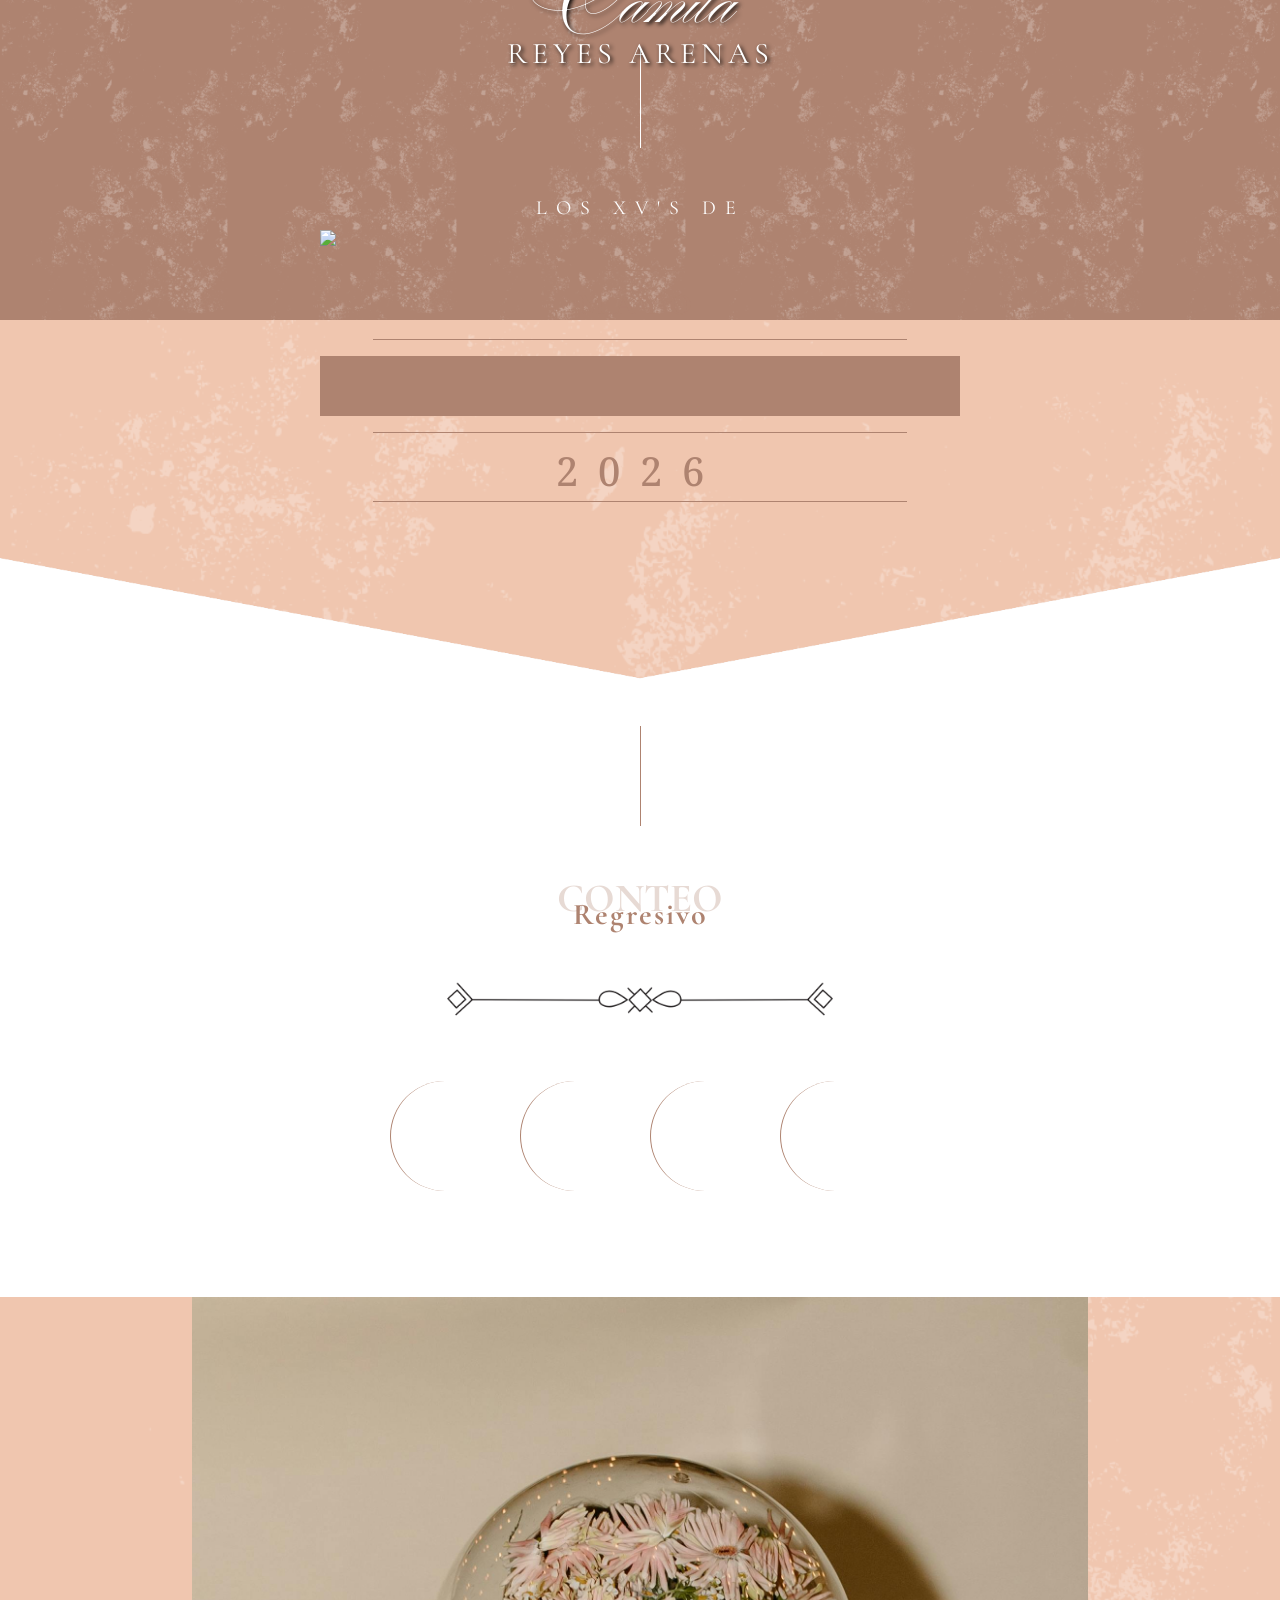
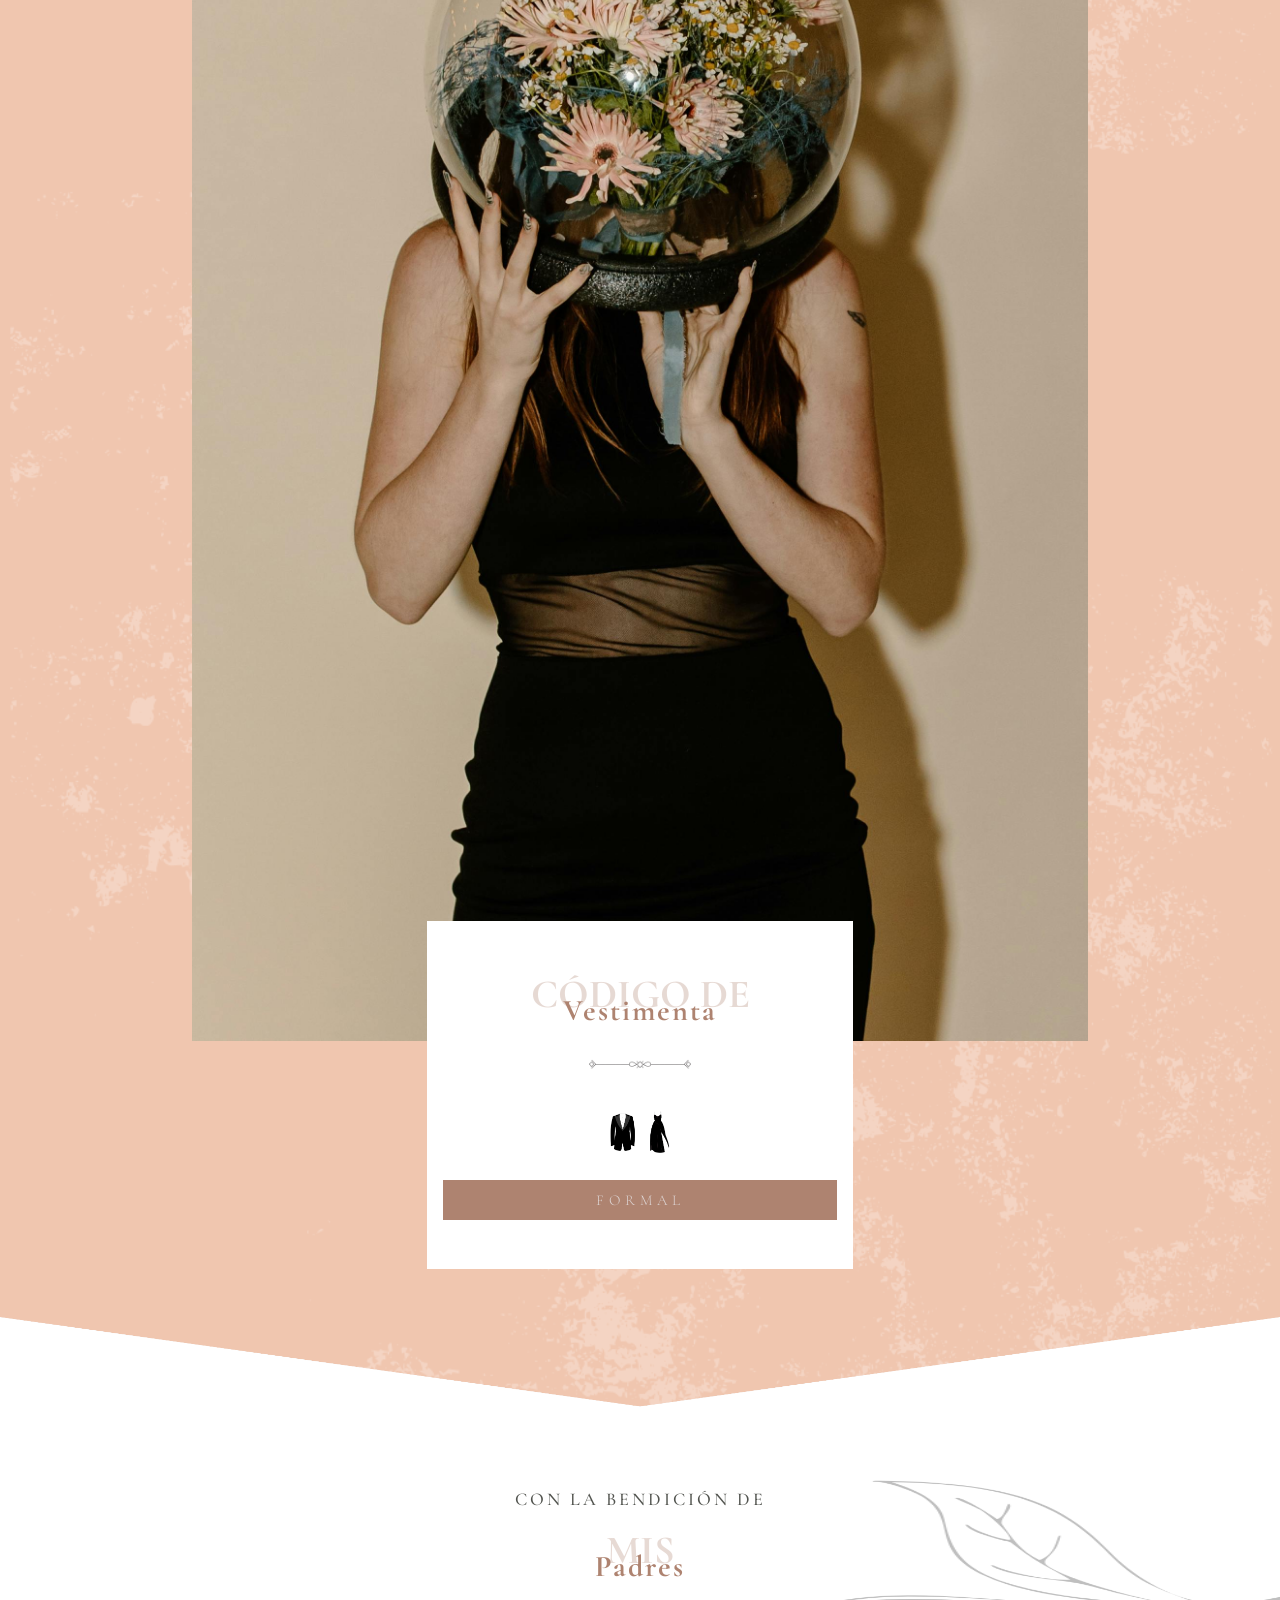
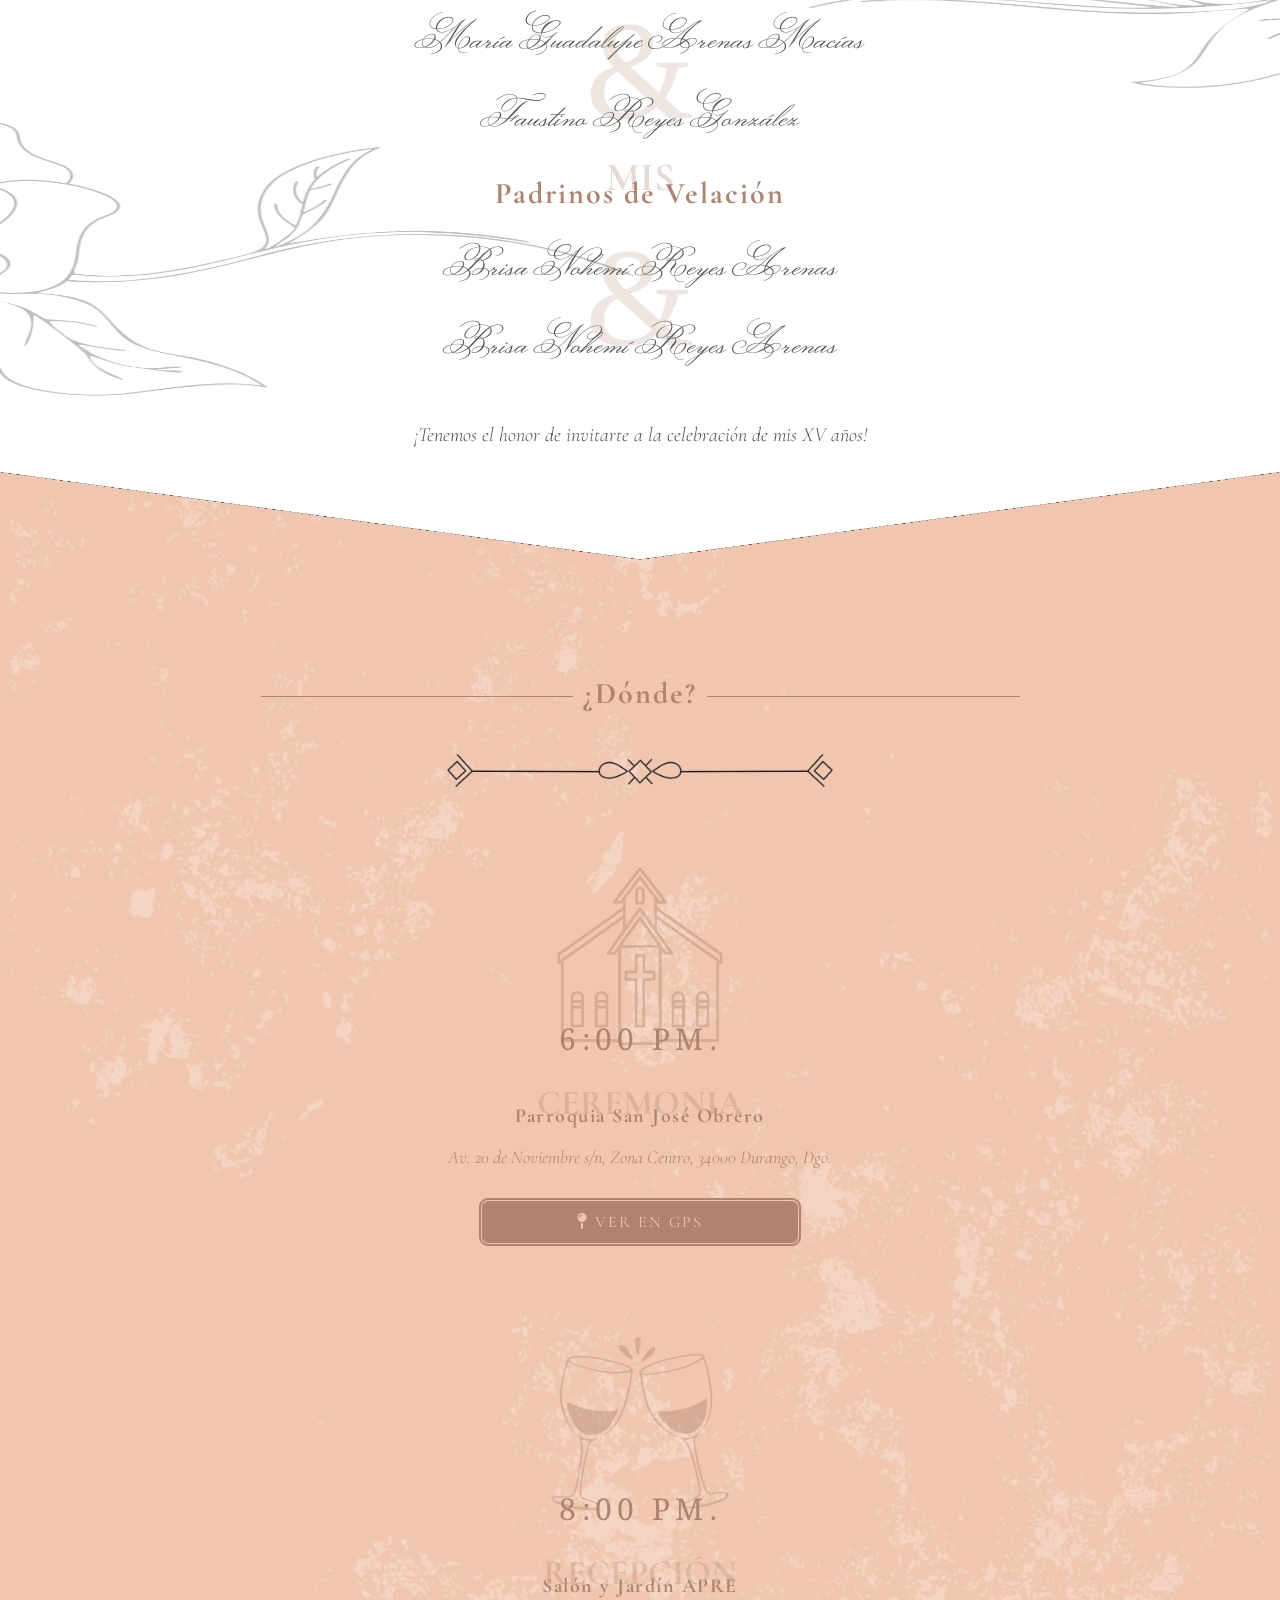
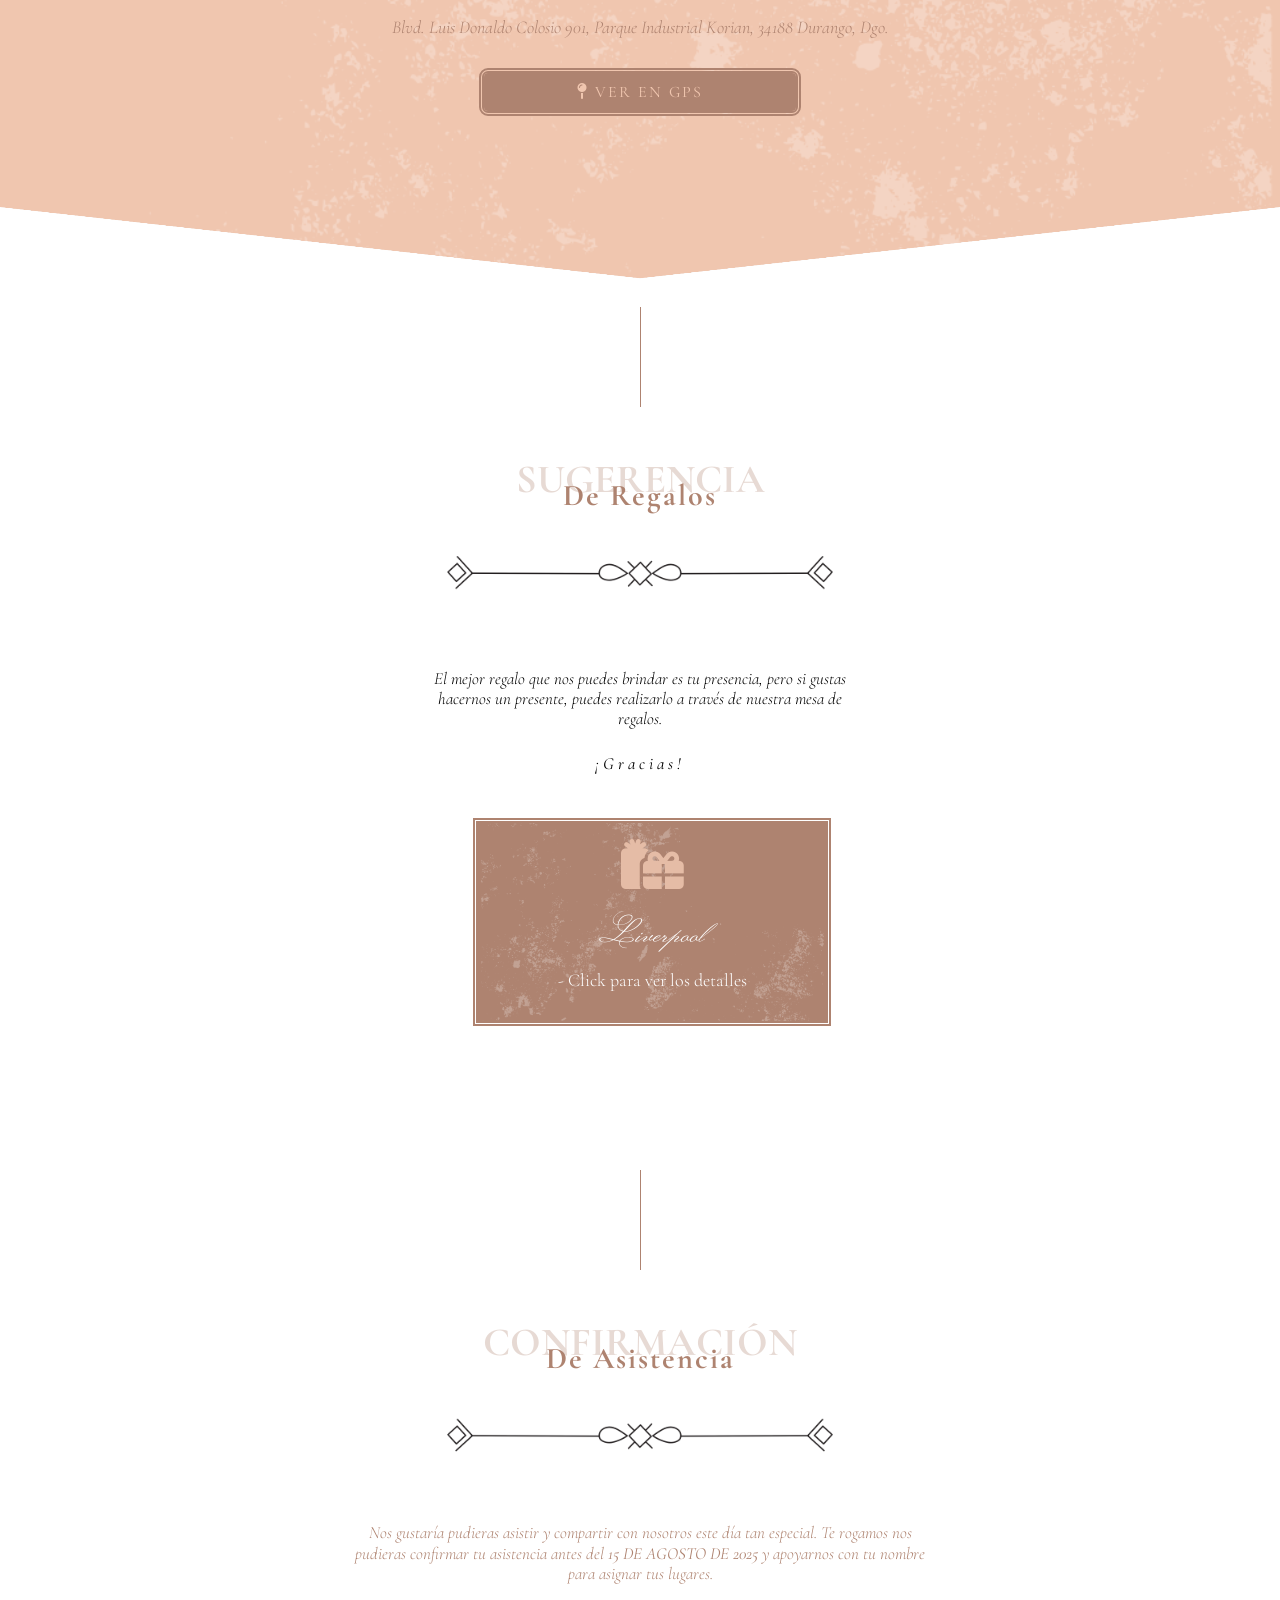
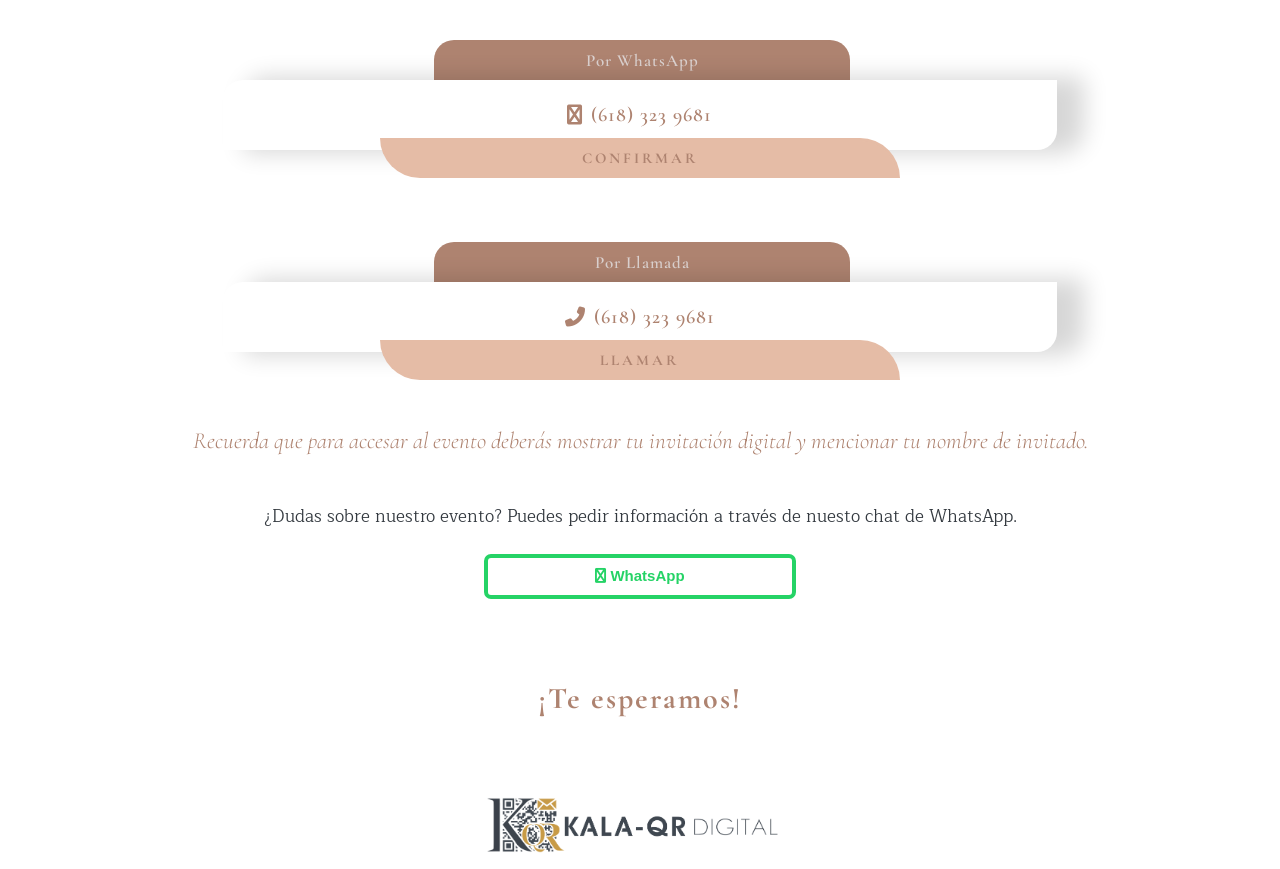
==== inicio.html @ 4d5e18c5 "Add files via upload" ====
<!DOCTYPE html>
<html lang="en">
<head>
	<meta charset="UTF-8">
    <meta http-equiv="X-UA-Compatible" content="IE=edge">
    <meta name="viewport" content="width=device-width, initial-scale=1.0">
     <noscript>
            <meta http-equiv="refresh" content="60">
        </noscript>
        <meta name="description" content="Te invitamos a ser parte de este momento tan especial."/>
        <meta property="og:locale" content="es_ES"/>
        <meta property="og:type" content="website"/>
        <meta property="og:title" content="Camila Reyes - ¡MIS XV AÑOS!"/>
        <meta property="og:description" content="Te invitamos a ser parte de este momento tan especial."/>
        <meta property="og:url" content="https://mis-xv.github.io/demoLyaHernandez/inicio.html"/>
        <meta property="article:modified_time" content="2023-02-19T17:24:46+00:00"/>
        <meta property="og:image" content="https://mis-xv.github.io/demoLyaHernandez/img/portadaMensaje.jpg"/>
        <meta property="og:image:width" content="1080"/>
        <meta property="og:image:height" content="1080"/>
        <meta property="og:image:type" content="image/jpeg"/>
        
         <script type="application/ld+json" class="yoast-schema-graph">
            {
      "@context": "https://schema.org",
      "@graph": [
          {
              "@type": "Organization",
              "@id": "https://mis-xv.github.io/demoLyaHernandez/inicio.html/#/schema/Organization/1",
              "name": "Camila Reyes - ¡MIS XV AÑOS!",
              "url": "https://mis-xv.github.io/demoLyaHernandez/inicio.html",
              "sameAs": [
              ],
              "logo": {
                  "@type": "ImageObject",
                  "@id": "https://mis-xv.github.io/demoLyaHernandez/img/portadaMensaje.jpg",
                  "url": "https://mis-xv.github.io/demoLyaHernandez/img/portadaMensaje.jpg",
                  "contentUrl": "https://mis-xv.github.io/demoLyaHernandez/img/portadaMensaje.jpg",
                  "width": 1080,
                  "height": 1080,
                  "caption": "Example Image"
              },
              "image": {
                  "@id": "https://mis-xv.github.io/demoLyaHernandez/img/portadaMensaje.jpg"
              }
          },
          {
              "@type": "WebSite",
              "@id": "https://mis-xv.github.io/demoLyaHernandez/inicio.html/#/schema/WebSite/1",
              "url": "https://mis-xv.github.io/demoLyaHernandez/inicio.html",
              "name": "Camila Reyes - ¡MIS XV AÑOS!",
              "publisher": {
                  "@id": "https://mis-xv.github.io/demoLyaHernandez/inicio.html/#/schema/Organization/1"
              },
              "potentialAction": {
                  "@type": "SearchAction",
                  "target": "https://mis-xv.github.io/demoLyaHernandez/inicio.html/?s={search_term_string}",
                  "query-input": "required name=search_term_string"
              }
          },
          {
              "@type": "WebPage",
              "@id": "https://mis-xv.github.io/demoLyaHernandez/inicio.html",
              "url": "https://mis-xv.github.io/demoLyaHernandez/inicio.html",
              "inLanguage": "es",
              "name": "Example Page",
              "isPartOf": {
                  "@id": "https://mis-xv.github.io/demoLyaHernandez/inicio.html/#/schema/WebSite/1"
              },
              "about": {
                  "@id": "https://mis-xv.github.io/demoLyaHernandez/inicio.html/#/schema/Organization/1"
              },
              "datePublished": "2015-09-14T08:13:22+00:00",
              "dateModified": "2019-03-28T12:46:37+00:00",
              "description": "Te invitamos a ser parte de este momento tan especial."
          }
      ]
  }
        </script>

<link href="https://unpkg.com/aos@2.3.1/dist/aos.css" rel="stylesheet">
         <link rel="alternate" type="application/rss+xml" title=" &raquo; Feed" href="https://mis-xv.github.io/brianabuenomartinez/inicio.html/feed/"/>
        <link rel="alternate" type="application/rss+xml" title=" &raquo; Feed de los comentarios" href="https://mis-xv.github.io/brianabuenomartinez/inicio.html/comments/feed/"/>
<link rel="stylesheet" href="https://cdnjs.cloudflare.com/ajax/libs/font-awesome/6.4.0/css/all.min.css" integrity="sha512-iecdLmaskl7CVkqkXNQ/ZH/XLlvWZOJyj7Yy7tcenmpD1ypASozpmT/E0iPtmFIB46ZmdtAc9eNBvH0H/ZpiBw==" crossorigin="anonymous" referrerpolicy="no-referrer" />
    <link
        rel="stylesheet"
        href="https://cdn.jsdelivr.net/npm/swiper@9/swiper-bundle.min.css"
        />
    <script src="https://ajax.googleapis.com/ajax/libs/jquery/1.11.3/jquery.min.js"></script>
    <link rel="stylesheet" href="https://stackpath.bootstrapcdn.com/bootstrap/4.2.1/css/bootstrap.min.css" integrity="sha384-GJzZqFGwb1QTTN6wy59ffF1BuGJpLSa9DkKMp0DgiMDm4iYMj70gZWKYbI706tWS" crossorigin="anonymous">
    <link rel="stylesheet" href="css/demo001.css">
    <script src="js/scrollreveal.js"></script>
    <script src="https://kit.fontawesome.com/9b95a5c077.js" crossorigin="anonymous"></script>
    <link href="https://fonts.googleapis.com/css2?family=Atma:wght@300&family=Cormorant:wght@300&family=Galada&family=Katibeh&family=Meera+Inimai&family=Pinyon+Script&family=Rouge+Script&family=Waterfall&display=swap" rel="stylesheet">
    
<link href="https://fonts.googleapis.com/css2?family=Adamina&family=Anek+Kannada:wght@500&family=Cormorant+Garamond:wght@300;500&family=Crete+Round&family=Dancing+Script:wght@700&family=La+Belle+Aurore&family=Maitree:wght@500&family=Nunito+Sans&family=Sorts+Mill+Goudy&display=swap" rel="stylesheet">

<link href="https://fonts.googleapis.com/css2?family=Alata&family=Archivo&family=Fredoka+One&family=Headland+One&family=Paytone+One&family=Questrial&family=Qwitcher+Grypen:wght@700&family=Righteous&display=swap" rel="stylesheet">
<link href="https://fonts.googleapis.com/css2?family=Abril+Fatface&family=Arizonia&family=Cinzel+Decorative&family=Cormorant+Garamond:wght@500&family=Dancing+Script&family=EB+Garamond&family=Noto+Sans+Tagbanwa&family=Noto+Serif+Khojki:wght@700&family=Open+Sans:wght@300&family=Pacifico&display=swap" rel="stylesheet">
<link href="https://fonts.googleapis.com/css2?family=Anuphan&family=Mr+De+Haviland&family=Playfair+Display:ital@1&family=Prata&display=swap" rel="stylesheet">
<link href="https://fonts.googleapis.com/css2?family=Monsieur+La+Doulaise&family=Philosopher:ital,wght@0,400;0,700;1,400;1,700&display=swap" rel="stylesheet">
<link href="https://fonts.googleapis.com/css2?family=Monsieur+La+Doulaise&family=Mrs+Saint+Delafield&family=Philosopher:ital,wght@0,400;0,700;1,400;1,700&display=swap" rel="stylesheet">
<link href="https://fonts.googleapis.com/css2?family=Cormorant+Garamond:ital,wght@0,300;0,400;0,500;0,600;0,700;1,300;1,400;1,500;1,600;1,700&display=swap" rel="stylesheet">
<link href="https://fonts.googleapis.com/css2?family=Bodoni+Moda+SC:ital,opsz,wght@0,6..96,400..900;1,6..96,400..900&family=Noto+Serif+Display:ital,wght@0,100..900;1,100..900&family=Noto+Serif+JP:wght@200..900&family=Playfair+Display:ital,wght@0,400..900;1,400..900&display=swap" rel="stylesheet">
<link href="https://fonts.googleapis.com/css2?family=Allura&family=Ballet:opsz@16..72&family=Bodoni+Moda+SC:ital,opsz,wght@0,6..96,400..900;1,6..96,400..900&family=Libre+Baskerville:ital,wght@0,400;0,700;1,400&family=Monsieur+La+Doulaise&family=Noto+Serif+Display:ital,wght@0,100..900;1,100..900&family=Noto+Serif+JP:wght@200..900&family=Parisienne&family=Playfair+Display:ital,wght@0,400..900;1,400..900&family=Rubik+Mono+One&family=Russo+One&family=Sigmar&display=swap" rel="stylesheet">
<link href="https://fonts.googleapis.com/css2?family=Allura&family=Anton&family=Ballet:opsz@16..72&family=Bodoni+Moda+SC:ital,opsz,wght@0,6..96,400..900;1,6..96,400..900&family=Esteban&family=Kapakana:wght@300..400&family=Libre+Baskerville:ital,wght@0,400;0,700;1,400&family=Monsieur+La+Doulaise&family=Montserrat+Alternates:ital,wght@0,100;0,200;0,300;0,400;0,500;0,600;0,700;0,800;0,900;1,100;1,200;1,300;1,400;1,500;1,600;1,700;1,800;1,900&family=Montserrat:ital,wght@0,100..900;1,100..900&family=Nothing+You+Could+Do&family=Noto+Serif+Display:ital,wght@0,100..900;1,100..900&family=Noto+Serif+JP:wght@200..900&family=Parisienne&family=Playfair+Display:ital,wght@0,400..900;1,400..900&family=Playfair:ital,opsz,wght@0,5..1200,300..900;1,5..1200,300..900&family=Rubik+Mono+One&family=Russo+One&family=Rye&family=Sigmar&family=WindSong:wght@400;500&display=swap" rel="stylesheet">




   
  <script>

$(function() {
    var timelineBlocks = $('.timeline-item'),
        offset = .8;

    //hide timeline blocks which are outside the viewport
    hideBlocks(timelineBlocks, offset);

    //on scolling, show/animate timeline blocks when entering the viewport
    $(window).on('scroll', function(){
        (!window.requestAnimationFrame) 
            ? setTimeout(function(){ showBlocks(timelineBlocks, offset); }, 100)
            : window.requestAnimationFrame(function(){ showBlocks(timelineBlocks, offset); });
    });

    function hideBlocks(blocks, offset) {
        blocks.each(function(){
            ($(this).offset().top > $(window).scrollTop() + $(window).height() * offset) && $(this).find('.timeline-icon, .timeline-content').addClass('is-hidden');
        });
    }

    function showBlocks(blocks, offset) {
        blocks.each(function(){
            ($(this).offset().top <= $(window).scrollTop() + $(window).height() * offset && $(this).find('.timeline-icon').hasClass('is-hidden')) && $(this).find('.timeline-icon, .timeline-content').removeClass('is-hidden').addClass('animate-it');

        });
    }
});
   </script> 
<script>
    (function ($) {
  $(function () {


    $(window).on('scroll', function () {
      fnOnScroll();
    });

    $(window).on('resize', function () {
      fnOnResize();
    });


    var agTimeline = $('.js-timeline'),
      agTimelineLine = $('.js-timeline_line'),
      agTimelineLineProgress = $('.js-timeline_line-progress'),
      agTimelinePoint = $('.js-timeline-card_point-box'),
      agTimelineItem = $('.js-timeline_item'),
      agOuterHeight = $(window).outerHeight(),
      agHeight = $(window).height(),
      f = -1,
      agFlag = false;

    function fnOnScroll() {
      agPosY = $(window).scrollTop();

      fnUpdateFrame();
    }

    function fnOnResize() {
      agPosY = $(window).scrollTop();
      agHeight = $(window).height();

      fnUpdateFrame();
    }

    function fnUpdateWindow() {
      agFlag = false;

      agTimelineLine.css({
        top: agTimelineItem.first().find(agTimelinePoint).offset().top - agTimelineItem.first().offset().top,
        bottom: agTimeline.offset().top + agTimeline.outerHeight() - agTimelineItem.last().find(agTimelinePoint).offset().top
      });

      f !== agPosY && (f = agPosY, agHeight, fnUpdateProgress());
    }

    function fnUpdateProgress() {
      var agTop = agTimelineItem.last().find(agTimelinePoint).offset().top;

      i = agTop + agPosY - $(window).scrollTop();
      a = agTimelineLineProgress.offset().top + agPosY - $(window).scrollTop();
      n = agPosY - a + agOuterHeight / 2;
      i <= agPosY + agOuterHeight / 2 && (n = i - a);
      agTimelineLineProgress.css({height: n + "px"});

      agTimelineItem.each(function () {
        var agTop = $(this).find(agTimelinePoint).offset().top;

        (agTop + agPosY - $(window).scrollTop()) < agPosY + .5 * agOuterHeight ? $(this).addClass('js-ag-active') : $(this).removeClass('js-ag-active');
      })
    }

    function fnUpdateFrame() {
      agFlag || requestAnimationFrame(fnUpdateWindow);
      agFlag = true;
    }


  });
})(jQuery);

</script>
<script>
     document.addEventListener("DOMContentLoaded", (event) => {
  const controlBtn = document.getElementById("play-pause");
  let track = document.getElementById("track"),
    duration = track.duration, // Duration of audio clip (NaN here as the track is not loaded)
    playhead = document.getElementById("playhead"), // playhead
    timeline = document.getElementById("timeline2"), // timeline
    timelineWidth = timeline.offsetWidth - playhead.offsetWidth,
    source = controlBtn.getAttribute("data-audio"),
    leftTimer = document.getElementById("is-left"),
    rightTimer = document.getElementById("is-right");

  if (!track) return;

  // Update the track duration when the track is loaded.
  track.addEventListener(
    "canplaythrough",
    function () {
      duration = track.duration;
    },
    false
  );

  function playPause() {
    null === track.getAttribute("src") ? track.setAttribute("src", source) : "";

    if (track.paused) {
      track.play();
      controlBtn.className = "pause";
    } else {
      track.pause();
      controlBtn.className = "play";
    }
  }

  controlBtn.addEventListener("click", playPause);

  track.addEventListener("ended", function () {
    controlBtn.className = "play";
    track.currentTime = 0; // reset the playhead
  });

  // timeupdate event listener
  track.addEventListener("timeupdate", timeUpdate, false);

  // makes timeline clickable
  timeline.addEventListener(
    "click",
    function (event) {
      moveplayhead(event);
      track.currentTime = duration * clickPercent(event);
    },
    false
  );

  // Moves playhead as user clicks
  function moveplayhead(event) {
    let newMargLeft = event.clientX - getPosition(timeline);

    if (newMargLeft >= 0 && newMargLeft <= timelineWidth) {
      playhead.style.marginLeft = newMargLeft + "px";
    }
    if (newMargLeft < 0) {
      playhead.style.marginLeft = "0px";
    }
    if (newMargLeft > timelineWidth) {
      playhead.style.marginLeft = timelineWidth + "px";
    }
  }

  function getPosition(el) {
    return el.getBoundingClientRect().left;
  }

  // returns decimal number of the total timelineWidth
  function clickPercent(event) {
    return (event.clientX - getPosition(timeline)) / timelineWidth;
  }

  // Time update
  function timeUpdate() {
    let playPercent = timelineWidth * (track.currentTime / duration);
    playhead.style.marginLeft = playPercent + "px";
    scrub.style.width = playPercent + "px";

    // Current time
    document.getElementById("duration-time").innerHTML = formatSecondsAsTime(
      duration
    );
    document.getElementById("current-time").innerHTML = formatSecondsAsTime(
      Math.floor(track.currentTime)
    );
  }

  // Synchronizes playhead position with current point in audio
  function formatSecondsAsTime(secs, format) {
    let hr = Math.floor(secs / 3600);
    let min = Math.floor((secs - hr * 3600) / 60);
    let sec = Math.floor(secs - hr * 3600 - min * 60);

    if (min < 10) {
      min = "0" + min;
    }
    if (sec < 10) {
      sec = "0" + sec;
    }

    return min + ":" + sec;
  }

  /**
   * Progress Locator
   */

  function hmsToSecondsOnly(str) {
    var p = str.split(":"),
      s = 0,
      m = 1;

    while (p.length > 0) {
      s += m * parseInt(p.pop(), 10);
      m *= 60;
    }

    return s;
  }

  function moveToDuration() {
    let searchLink = document.querySelectorAll(".search-duration");
    let audio = document.querySelector("#track");

    if (searchLink.length > 0) {
      searchLink.forEach((link) => {
        link.addEventListener("click", (e) => {
          e.preventDefault();
          if (audio) {
            let currentTime = audio.currentTime;
            if (currentTime == 0) {
              playPause();
            }

            let seekTime = hmsToSecondsOnly(link.textContent);
            audio.currentTime = seekTime;
          }
        });
      });
    }
  }
  moveToDuration();
});
     $(document).ready(function(){ 
    $(window).scroll(function(){ 
        if ($(this).scrollTop() > 100) { 
            $('#scroll').fadeIn(); 
        } else { 
            $('#scroll').fadeOut(); 
        } 
    }); 
    $('#scroll').click(function(){ 
        $("html, body").animate({ scrollTop: 0 }, 600); 
        return false; 
    }); 
});


</script>
   
 <script type='text/javascript'>
$(document).ready(function(){ 
    $(window).scroll(function(){ 
        if ($(this).scrollTop() > 100) { 
            $('#scroll').fadeIn(); 
        } else { 
            $('#scroll').fadeOut(); 
        } 
    }); 
    $('#scroll').click(function(){ 
        $("html, body").animate({ scrollTop: 0 }, 600); 
        return false; 
    }); 

    $('a[href^="#"]').click(function() {
    var destino = $(this.hash);
    if (destino.length == 0) {
      destino = $('a[name="' + this.hash.substr(1) + '"]');
    }
    if (destino.length == 0) {
      destino = $('html');
    }
    $('html, body').animate({ scrollTop: destino.offset().top }, 500);
    return false;
  });

 $('.navbar-nav>li>a').on('click', function(){
    $('.navbar-collapse').collapse('hide');
});
   
});


</script>

	<title>Camila Reyes - ¡MIS XV AÑOS!</title>
	 <link rel="shortcut icon" href="img/CODIGO LOGOTIPO.png"/>
</head>
<!--<body>
    <div class="row justify-content-center">
    <h1 class='desactivado col-11 text-center' ><li class='mr-1 far fa-times-circle'></li>DESACTIVADO TEMPORALMENTE<li class='ml-1 far fa-tired'></li>
        </h1> 
</div>-->
<body translate="no" style="background-size: contain; background-repeat: repeat; background-image: url(img/fondo9.png);  position: relative;" >
<!--<div class="loader_bg">
    <div class="loader"><img class="col-12 col-lg-9" src="img/xv.png"></div>
     <div class="progress">
        <div class="loading-bar indeterminate" ng-style="{'background-color': view.code.color1 || view.color1}"></div>
    </div>
</div>-->


 <div class="row justify-content-center" style="margin:0 auto; background-size: contain; background-repeat: repeat; background-image: url(img/fondo10.png);  position: relative;">
                        <div class="vl mt-5"></div>
                        <h4 class='nuestraBoda col-12 col-lg-12 mt-5 text-center text-white' id="barraFria"><b>LOS XV'S DE </b></h4>
        
    </div>   
<img class="nombres2" id="" style="margin-top: -90px;" src="img/portada19.png" >

<div class="portada"  >
    
    <div class="container"  >
                    <div class="row justify-content-center" style="margin: 0 auto" >
                         <h5 class='nombres col-12 col-lg-5 text-center' style="margin-top: -290px; letter-spacing: 0px;  text-shadow: 2px 2px 4px #000000;">Camila</h5>
                         <h4 class='nuestraBoda col-12 col-lg-12 mb-0 text-center' id="barraFria" style="color:#fff; font-size: 30px; letter-spacing: 5px; margin-top: -210px;  text-shadow: 2px 2px 4px #000000;"><b>REYES ARENAS</b></h4>
                     </div>
                         </div> 
                </div>     <!-- <h5 class='nombres col-lg-12 text-center' >Lya Hernández</h5> -->
                         
                     
              

                     <div class="row justify-content-center" style="margin:0 auto;">
                        <h5 class='mes col-10 col-md-5  mt-4 text-center' >MAYO</h5> 
                    </div>
                    <div class="row justify-content-center" style="margin:0 auto;">
                            <h5 class='dia col-11 col-md-6 mt-2 text-center' data-target="29" ></h5>
                    </div> 
                    <div class="row justify-content-center" style="margin:0 auto;">
                        <h5 class='año col-10 col-md-5 mt-2 mb-2 text-center' >2026</h5>

           
</div>
        
<!--<div class="row justify-content-center mt-5 sticky-top" style="margin:0 auto;">
            <div class="playpause mb-0 mt-0 " onclick="PlayAudio()"  >
                

            </div>  
            
        </div>  -->   
        
        

       
        
<section class="cuando col-12 mb-0 mt-5" style="background-size: 100% 100%; background-repeat: no-repeat; background-image: url(img/fondo6.png);  position: relative;" > 
  
<!--<h3 class='estasinvitado col-12 col-lg-12 mt-0 mb-2 text-center'>¡Estás Invitado!</h3> -->
<br>
        
        
         <br><br><br><br>
         <div class="row justify-content-center" style="margin: 0 auto;">
                         <div class="vl2 mt-5"></div>
         <h5 class='dondeyCuando2  col-lg-12 mt-5 text-center ' >CONTEO</h5> 
         <h5 class='dondeyCuando  col-lg-12 text-center mt-0' >Regresivo</h5>
     </div>
        
         
    
      
        <div class="text-center "> 
        <img class="text-center col-4 col-md-4 mt-3 mb-4 ornamenta" src="img/ornamenta.png" > 
    </div>

    
        <div class="row justify-content-center" style="margin: 0 auto;"> 
        <div class="col-12 text-center mb-5" id="cuenta"></div> 
        
    </div>
        <br><br>
        
</section>

<img class="nombres3" id="" style="margin-top: -0px;" src="img/dress.jpg" >

 <div class="container col-9 col-md-4 evitarDress mb-5"   data-aos="fade-up"
     data-aos-duration="2000" data-aos-delay="300">  
        <div class="row justify-content-center" style="margin: 0 auto;"> 
           
            <h5 class='dondeyCuando2  col-lg-12 mt-5 text-center ' >CÓDIGO DE</h5> 
            <h5 class='dondeyCuando  col-lg-12 text-center mt-0' >Vestimenta</h5>
<div class="text-center "> 
        <img class="text-center col-5 col-md-4 mt-3 mb-4 ornamenta" src="img/ornamenta.png" > 
    </div>
             <img class="codigo col-8 col-lg-3 mt-2" style="" src="img/vestimenta2.png" > 
       <h5 class='formal col-9 col-lg-12 mt-4 mb-5 text-center' >FORMAL</h5>
          
    </div></div>

<!--<section class="cuando col-12 mb-0 mt-5" style="background-size: 100% 100%; background-repeat: no-repeat; background-image: url(img/fondo6.png);  position: relative;" > 
    <div class="row justify-content-center mt-5" style="margin: 0 auto;">
                         <div class="vl2" style="margin-top: 100px;"></div>
         <h5 class='dondeyCuando2  col-lg-12 mt-5 text-center ' >GALERÍA </h5> 
         <h5 class='dondeyCuando  col-lg-12 text-center mt-0' >De Fotos</h5>
     </div>
      
        <div class="text-center "> 
        <img class="text-center col-4 col-md-4 mt-3 mb-2 ornamenta" src="img/ornamenta.png" > 
    </div>

    
<br>
</section>
<section class="cuando mb-0 mt-0" style="background-color:white" > 
<div class="swiper mySwiper">
    <br>
        <div class="swiper-wrapper">
            <div class="swiper-slide">
                <div class="icons">
                    <i class="fa fa-angle-left"></i>
                    <img src="img/1.jpg" onclick="openModal();currentSlide(1)" class="hover-shadow"> 
                    <i class="  fa fa-angle-right"></i>
                </div>
            </div>

            <div class="swiper-slide">
                <div class="icons">
                    <i class="fa fa-angle-left"></i>
                    <img src="img/2.jpg" onclick="openModal();currentSlide(2)" class="hover-shadow"> 
                    <i class="fa fa-angle-right"></i>
                </div>
            </div>

            <div class="swiper-slide">
                <div class="icons">
                    <i class="fa fa-angle-left"></i>
                    <img src="img/3.jpg" onclick="openModal();currentSlide(3)" class="hover-shadow"> 
                    <i class="  fa fa-angle-right"></i>
                </div>
            </div>

            <div class="swiper-slide">
                <div class="icons">
                    <i class="fa fa-angle-left"></i>
                    <img src="img/4.jpg" onclick="openModal();currentSlide(4)" class="hover-shadow"> 
                    <i class="fa fa-angle-right"></i>
                </div>
            </div>

            <div class="swiper-slide">
                <div class="icons">
                    <i class="fa fa-angle-left"></i>
                    <img src="img/5.jpg" onclick="openModal();currentSlide(5)" class="hover-shadow"> 
                    <i class="fa fa-angle-right"></i>
                </div>
            </div>

            <div class="swiper-slide">
                <div class="icons">
                    <i class="fa fa-angle-left"></i>
                    <img src="img/6.jpg" onclick="openModal();currentSlide(6)" class="hover-shadow"> 
                    <i class="  fa fa-angle-right"></i>
                </div>
            </div>

        </div>
        <br>
    </div>
    <!-- The Modal/Lightbox -->
  <!--<div id="myModal" class="modal">
  <span class="close cursor" onclick="closeModal()">&times;</span>
  <div class="modal-content">

    <div class="mySlides">
      <div class="numbertext">1 / 6</div>
      <img src="img/1.jpg" style="width:100%">
    </div>

    <div class="mySlides">
      <div class="numbertext">2 / 6</div>
      <img src="img/2.jpg" style="width:100%">
    </div>

    <div class="mySlides">
      <div class="numbertext">3 / 6</div>
      <img src="img/3.jpg" style="width:100%">
    </div>
    <div class="mySlides">
      <div class="numbertext">4 / 6</div>
      <img src="img/4.jpg" style="width:100%">
    </div>
    <div class="mySlides">
      <div class="numbertext">5 / 6</div>
      <img src="img/5.jpg" style="width:100%">
    </div>

    <div class="mySlides">
      <div class="numbertext">6 / 6</div>
      <img src="img/6.jpg" style="width:100%">
    </div>
    


    <!-- Next/previous controls -->
      <!--<a class="prev" style="color:white; opacity:.8;" onclick="plusSlides(-1)">&#10094;</a>
    <a class="next" style="color:white; opacity:.8;" onclick="plusSlides(1)">&#10095;</a>

    <!-- Caption text -->
      <!--<div class="caption-container">
      <p id="caption"></p>
    </div>

    </div>
  </div>
     <div class="container">  
        <div class="row justify-content-center" style="margin: 0 auto"> 
            <h6 class='tespero col-12 col-lg-12 mt-2 mb-5 text-center' style="font-size: 22px; line-height:1.5" >*Desliza a la izquierda o derecha para ver toda la galería*</h6> 

        </div>
    </div>
</section>-->

<section class="cuando col-12 mb-0 mt-5" style="background-size: 100% 100%; background-repeat: no-repeat; background-image: url(img/fondo6.png);  position: relative; height: 550px;" > 
</section>
<section class="cuando col-12 mb-0 " style="background-size: 100% 100%; background-repeat: no-repeat; background-image: url(img/fondo11.png);  position: relative; margin-top: -450px;" > 
<br>

    <div class="container">
        <div class="row justify-content-center" style="margin: 0 auto;"> 
        <h5 class='porqueformas col-lg-12 mt-5 text-center' >CON LA BENDICIÓN DE</h5>   

         <h5 class='dondeyCuando2  col-lg-12 mt-2 text-center ' >MIS </h5> 
         <h5 class='dondeyCuando  col-lg-12 text-center mt-0' >Padres</h5> 
        
        <h6 class='nompadres col-12 col-lg-12 mt-4 text-center' >María Guadalupe Arenas Macías</h6>
        <h6 class='and col-12 col-lg-12 text-center'  >&</h6> 
        <h6 class='nompadres col-12 col-lg-12 mt-0 text-center' >Faustino Reyes González</h6>

         <h5 class='dondeyCuando2  col-lg-12 mt-2 text-center ' >MIS </h5> 
         <h5 class='dondeyCuando  col-lg-12 text-center mt-0' >Padrinos de Velación</h5> 
        
        <h6 class='nompadres col-12 col-lg-12 mt-4 text-center' >Brisa Nohemí Reyes Arenas</h6>
        <h6 class='and col-12 col-lg-12 text-center'  >&</h6> 
        <h6 class='nompadres col-12 col-lg-12 mt-0 text-center' >Brisa Nohemí Reyes Arenas</h6>
   
   
        <p class='tespero col-12 col-lg-12 mt-5 mb-5 text-center' >¡Tenemos el honor de invitarte a la celebración de mis XV años!</p> 
   

    </div>
    <br><br><br>
    </div>

</section>



<div class="invitado col-12 mb-0 mt-0" style=""> 
    
     <br><br>
        
        <div class="row justify-content-center mt-5" style="width:100%; margin:0 auto;"> 

                         <div class="linea2 col-3">&nbsp;</div>
                         <h5 class='dondeyCuando ' >¿Dónde?</h5> 
                         <div class="linea2 col-3">&nbsp;</div>
                     </div>
                     <div class="text-center "> 
        <img class="text-center col-4 col-md-4 mt-2 mb-4" src="img/ornamenta.png" > 
    </div>
        <div class="row justify-content-center mt-4" style="margin: 0 auto;">

                <img class="col-4 col-md-2" id="" style="opacity: .4; margin-bottom: -40px;" src="img/ceremonia.png" > 
                <p class='hora col-12 col-lg-12 mt-2 text-center' >6:00 PM.</p>
         <h5 class='dondeycuandotitulo  col-lg-12 mt-4 text-center ' >CEREMONIA</h5> 
         <h5 class='lugar  col-lg-12 text-center mt-0' >Parroquia San José Obrero</h5>
         <p class='textodondeycuando col-10 col-lg-12 mt-2 mb-4 text-center' >Av. 20 de Noviembre s/n, Zona Centro, 34000 Durango, Dgo.</p>  
          <a href="https://maps.app.goo.gl/rsuniPLtvFZzrE9o9?g_st=iw" class="btn mt-2 col-6 col-md-3 mb-5"><i class="fa fa-map-pin"></i> VER EN GPS</a> 
     </div>

     <div class="row justify-content-center mt-5" style="margin: 0 auto;">

                <img class="col-4 col-md-2" id="" style="opacity: .4; margin-bottom: -40px;" src="img/recepcion.png" > 
                <p class='hora col-12 col-lg-12 mt-2 text-center' >8:00 PM.</p>
         <h5 class='dondeycuandotitulo  col-lg-12 mt-4 text-center ' >RECEPCIÓN </h5> 
         <h5 class='lugar  col-lg-12 text-center mt-0' >Salón y Jardín APRE</h5>
         <p class='textodondeycuando col-10 col-lg-12 mt-2 mb-4 text-center' >Blvd. Luis Donaldo Colosio 901, Parque Industrial Korian, 34188 Durango, Dgo.</p>  
             <a href="https://maps.app.goo.gl/pzTkZTjsD4X3xSsi7?g_st=iw" class="btn mt-2 col-6 col-md-3 mb-5"><i class="fa fa-map-pin"></i> VER EN GPS</a>  
     </div>

<br><br>
        

       
</div>


 
    <section class="cuando col-12 mb-0 " style="background-size: 100% 100%; background-repeat: repeat; background-image: url(img/fondo6.png);  position: relative;" > 
        
<div class="row justify-content-center mt-0" style="margin: 0 auto;">
                         <div class="vl2" style="margin-top: 100px;"></div>
         <h5 class='dondeyCuando2  col-lg-12 mt-5 text-center ' >SUGERENCIA </h5> 
         <h5 class='dondeyCuando  col-lg-12 text-center mt-0 ' >De Regalos</h5>
      <div class="text-center "> 
        <img class="text-center col-4 col-md-4 mt-2 mb-4" src="img/ornamenta.png" > 
    </div>
        </div>
    </section>


<section class="cuando col-12 mb-0 " style="background-color:#fff" > 
<div class="row justify-content-center mt-0" style="margin: 0 auto;">
    <div class="row justify-content-center" style="margin:0 auto;">
    <h2 class="respetuosamente col-11 col-md-6 mt-4 text-center" id="regalos">El mejor regalo que nos puedes brindar es tu presencia, pero si gustas hacernos un presente, puedes realizarlo a través de nuestra mesa de regalos.</h2>
</div>

    <h2 class="respetuosamente col-12 col-lg-12 mt-3 text-center mb-5" style="letter-spacing: 4px;"><b>¡Gracias!</b></h2>


<!-- <div class="card">
        <div class="front">
            <div class="row justify-content-center" style="margin:0 auto;" id="regalos">
                <p id="amazonliverpool" style="font-size: 50px; color:#dcd2d0;" class="text-center mt-0 col-12"><i class="far fa-envelope"></i></p> 
                <h5 class='col-12 col-md-12 text-center mt-0' style="color:#fff; font-family: 'Monsieur La Doulaise', cursive; font-weight: 400; font-style: normal; margin-top:10px; font-size:30px">¡Lluvia de sobres!</h5>   
        
                <h5 class=' col-12 col-md-12 mt-0 text-center mb-4' style="color:#fff; font-family: 'Cormorant Garamond', serif; font-weight: 300; font-style: normal; font-size:18px;"  >- Click para ver los detalles</h5>
            </div>
        </div>
        <div class="back">
             <div class="row justify-content-center" style="margin:0 auto;" id="regalos">
                <h5 class='col-12 col-md-12 text-center mt-5' style="color:#745660; font-family: 'Cormorant Garamond', serif; margin-top:10px; font-size:20px">¿Qué es la lluvia de sobres?</h5>
                <h5 class=' col-12 col-md-12 mt-0 text-center mb-5' style="color:#000; font-family: 'Cormorant Garamond', serif; font-weight: 300; font-style: normal; font-size:16px;"  >Es la tradición de regalar dinero en efectivo en un sobre el día del evento a la quinceañera.</h5> 
            </div>
        </div>
    </div>-->

    <div class="card mt-4 mt-md-0 ml-md-4">
        <div class="front">
            <div class="row justify-content-center" style="margin:0 auto;" id="regalos">
                <p id="amazonliverpool" style="font-size: 50px; color:#e5bca6;" class="text-center mt-0 col-12"><i class="fas fa-gifts"></i></p> 
                <h5 class='col-12 col-md-12 text-center mt-0' style="color:#fff;  font-family: 'Monsieur La Doulaise', cursive; font-weight: 400; font-style: normal; margin-top:10px; font-size:30px">Liverpool</h5>   
        
                <h5 class=' col-12 col-md-12 mt-0 text-center mb-4' style="color:#fff; font-family: 'Cormorant Garamond', serif; font-weight: 300; font-style: normal; font-size:18px;"  >- Click para ver los detalles</h5>
            </div>
        </div>
        <div class="back">
             <div class="row justify-content-center" style="margin:0 auto;" id="regalos">
               <h5 class=' col-12 col-md-12  text-center mt-4' style="color:#ae8370; font-family: 'Arapey', serif; 
  font-style: normal; font-size:20px; letter-spacing: 2px;"  >Código: 52006412</h5>
               <h5 class=' col-12 col-md-12 mt-0 text-center mb-4' style="color:#000; font-family: 'Cormorant Garamond', serif; font-weight: 300; font-style: normal; font-size:17px;"  >- Da click en el siguiente botón para ver las sugerencias de regalos.</h5>
               <a href="https://mesaderegalos.liverpool.com.mx/milistaderegalos/52006412" class="btnComoLlegar btn-dark col-8 mb-4" style="letter-spacing: 2px;">VER REGALOS</a>
            </div>
        </div>
    </div>

     <!--<div class="card mt-4 mt-md-0 ml-md-4 mb-5">
        <div class="front">
            <div class="row justify-content-center" style="margin:0 auto;" id="regalos">
                <p id="amazonliverpool" style="font-size: 50px; color:#dcd2d0;" class="text-center mt-0 col-12"><i class="fas fa-gifts"></i></p> 
                <h5 class='col-12 col-md-12 text-center mt-0' style="color:#fff; font-family: 'Monsieur La Doulaise', cursive; font-weight: 400; font-style: normal; margin-top:10px; font-size:30px">Sears</h5>   
        
                <h5 class=' col-12 col-md-12 mt-0 text-center mb-4' style="color:#fff; font-family: 'Cormorant Garamond', serif; font-weight: 300; font-style: normal; font-size:18px;"  >- Click para ver los detalles</h5>
            </div>
        </div>
        <div class="back">
             <div class="row justify-content-center" style="margin:0 auto;" id="regalos">
               <h5 class=' col-12 col-md-12  text-center mt-4' style="color:#745660; font-family: 'Arapey', serif; 
  font-style: normal; font-size:20px; letter-spacing: 2px;"  >Código: 169220</h5>
               <h5 class=' col-12 col-md-12 mt-0 text-center mb-4' style="color:#000; font-family: 'Cormorant Garamond', serif; font-weight: 300; font-style: normal; font-size:17px;"  >- Da click en el siguiente botón para ver las sugerencias de regalos.</h5>
               <a href="https://www.sears.com.mx/Mesa-de-Regalos/169220/te-invito-a-mi-xv-anos-lya-fernanda" class="btnComoLlegar btn-dark col-8 mb-4" style="letter-spacing: 2px;">VER REGALOS</a> 
            </div>
        </div>

    </div>-->

</div>
        <br><br>
 </section>

                    
<!--<img class="nombres3" id="" style="margin-top: -0px;" src="img/itinerario.jpg" >

 <div class="container col-9 col-md-5 col-lg-4 evitarDress mb-5" data-aos="fade-up"
     data-aos-duration="2000" data-aos-delay="300">  
       <div class="row justify-content-center mt-5" style="width:100%; margin:0 auto;"> 

                         <div class="linea col-1">&nbsp;</div>
                         <h5 class='dondeyCuando' >Itinerario</h5> 
                         <div class="linea col-1">&nbsp;</div>
                    
                    <div class="text-center "> 
                            <img class="text-center col-5 col-md-4 mt-3 mb-4 ornamenta" src="img/ornamenta.png" > 
                     </div>
            <div class="justify-content-left"> <br>
                <img class="codigo col-4" id="" style="opacity: ; margin-bottom: 0px;" src="img/ceremonia.png" > 
                    <p class="codigo3" style=" font-family:'Cormorant Garamond', serif;  color:#745660; font-size: 18px; letter-spacing: 4px;"><br><b>CEREMONIA</b></p>
                        <p class="mt-2 codigo2"style="font-size: 18px; font-family: 'Cormorant Garamond', serif; font-weight: 300;
                        font-style: italic; color:#000; "><b>7:00 PM.</b> En la Catedral Basilica Menor.</p><br>
            </div>

            <div class="justify-content-left">
                <img class="codigo col-4" id="" style="opacity: ; margin-bottom: 0px;" src="img/recepcion.png" > 
                    <p class="codigo3" style="   font-family: 'Cormorant Garamond', serif;  color:#745660; font-size: 18px; letter-spacing:4px"><br><b>RECEPCIÓN</b></p>
                    <p class="codigo2 mt-2 mb-5"style="font-size: 18px; font-family: 'Cormorant Garamond', serif; font-weight: 300;
                        font-style: italic; color:#000; "><b>8:30 PM.</b> En el Salón Real del Campanario.</p><br>
            </div>



          
    </div>
    
</div>

<br><br>

       -->
<section class="cuando col-12 mb-0 " style="background-color: white;  position: relative;" > 
     <div class="row justify-content-center mt-0" style="margin: 0 auto;">
                         <div class="vl2" style="margin-top: 100px;"></div>
         <h5 class='dondeyCuando2  col-lg-12 mt-5 text-center ' >CONFIRMACIÓN </h5> 
         <h5 class='dondeyCuando  col-lg-12 text-center mt-0 ' >De Asistencia</h5>
      <div class="text-center "> 
        <img class="text-center col-4 col-md-4 mt-2 mb-4" src="img/ornamenta.png" > 
    </div>
</div>

<!--<section class="cuando col-12 mb-0 " style="background-color:#fff" > 

        <div class="row justify-content-center mt-0" style="margin: 0 auto;">
            <div class="row justify-content-center" style="margin:0 auto;">
         <p class='tespero col-11 col-md-6 mt-3 mb-4 text-center' style="font-size: 16px; color:#252323; font-family: 'Cormorant Garamond', serif; font-weight: 300;
  font-style: italic;">Queremos que este momento tan especial lo disfrutes tanto como nosotros, por eso en esta ocasión hemos decidido que el evento sea solo para mayores de 12 años.</p> 
         <p class='tespero col-12 col-lg-12 mt-3 mb-4 text-center' style="font-size: 20px; letter-spacing: 4px; font-size: 16px; color:#252323; font-family: 'Cormorant Garamond', serif; font-weight: 300;
  font-style: italic;"><b>NO NIÑOS.</b></p> 
         <h5 class='col-11 col-lg-12 mt-4 mb-4 text-center' style="color:#000; letter-spacing: 3px; font-family: 'Cormorant Garamond', serif;"><i class="bi bi-bank" style="color:#000;" ></i>ESTE ES TU PASE DE ENTRADA</h5> 
     </div>   
   <h6 class='familiaboleto col-11 text-center col-md-7' >Invitación para:</h6> 
    <div class="container col-9 col-md-6 boletos mb-4"  style="background-color:#fff; margin-top:-7px;"> 
        <div class="justify-content-center mb-2"><br>
          
            <!--<h5 class='apellidos col-12 col-lg-12 mt-3 text-center' >XXXXXXXX</h5>-->
            <!--<i class=" fa fa-group mr-2" style="color:#745660; font-size:60px; opacity: .1;" ></i>
            <h4 class='invitacionpara col-12 col-lg-12 text-center' >4 PERSONAS</h4>
            <!--<h5 class='numMesa col-12 col-lg-12 mt-4 text-center' >Número de mesa:</h5> 
              <h5 class='numeroPerMes col-12 col-lg-12 mt-2 text-center' >10</h5>-->
            <!--<i class=" mb-2 fas fa-ticket-alt mt-4 mb-4" style="font-size: 30px; color:#745660"></i>
                <div class="text-center "> 
        
    </div>
        </div>
    
</div></div>
    <div class="row justify-content-center" style="margin:0 auto;">
            <h2 class="respetuosamente col-9 col-md-4 mt-4 mb-5 text-center" >Respetuosamente te pedimos no invitar a personas que no son parte de los boletos asignados ¡Gracias!</h2><br><br>
</div>
<div class="row justify-content-center" style="margin:0 auto;">
    <p id="icono mt-5" style="font-size: 70px; color:#745660; opacity: .2; margin-bottom: -45px; "><i class="fas fa-calendar-check"></i></p>
    </div> 
      <div class="row justify-content-center " style="width:100%; margin:0 auto;"> 

                         <div class="linea col-2">&nbsp;</div>
                         <h5 class='dondeyCuando' >RSVP</h5> 
                         <div class="linea col-2">&nbsp;</div>
                    
                    <div class="text-center "> 
                            <img class="text-center col-5 col-md-4 mt-3 mb-4 ornamenta" src="img/ornamenta.png" > 
                     </div>
    </div>
-->
<div class="row justify-content-center" style="margin:0 auto;">
<h2 class="respetuosamente col-11 col-md-6 mt-3 text-center" style="color: #ae8370;">Nos gustaría pudieras asistir y compartir con nosotros este día tan especial. Te rogamos nos pudieras confirmar tu asistencia antes del <b>15 DE AGOSTO DE 2025 </b>y apoyarnos con tu nombre para asignar tus lugares.</h2>
</div>
</div>  
 <div class="row justify-content-center " style="margin: 0 auto">  
<br>

<p id="whatsllamada" class='textoasistencia col-5 col-md-4 mb-0 mt-2 ml-1 text-center mt-5' style="font-size: 17px; color:#dcd2d0; font-family: 'Cormorant Garamond', serif; font-optical-sizing: auto;
  font-weight: 300; letter-spacing:1px; font-weight: 600; height: 40px; background-color:#ae8370; display: flex;
  align-items: center; justify-content: center; border-radius: 20px 20px 0px 0 ;">Por WhatsApp<p>

    <h4 class='textodondeycuando2 col-9 col-md-8 text-center' style="font-size: 20px; color:#ae8370; font-family: 'Cormorant Garamond', serif; font-optical-sizing: auto;
  font-weight: 300; letter-spacing:1px; font-weight: 600; height: 70px; background-color:#fff; display: flex;
  align-items: center; justify-content: center; border-radius: 20px 0px 20px 0px ; -webkit-box-shadow: 24px 0px 23px 3px rgba(0,0,0,0.16); -moz-box-shadow: 24px 0px 23px 3px rgba(0,0,0,0.16); box-shadow: 24px 0px 23px 3px rgba(0,0,0,0.16); text-decoration:none;" ><i class="fa fa-whatsapp mr-2"></i>(618) 323 9681</h4>
   </div>
    <div class=" logos1 row justify-content-center align-items-center mb-3 " style="margin:0 auto" > 
            <a  href="https://wa.me//526183239681?text=¡Hola!%20Gracias%20por%20la%20invitación.%20Confirmo%20mi%20asistencia%20para%20la%20quinceañera.%20&#128513;" class="btnWhatsNovios text-center align-items-center col-6 col-md-5" style="">CONFIRMAR</a> 
    </div>
    
<div class="row justify-content-center " style="margin: 0 auto"> 
<p id="whatsllamada" class='textoasistencia col-5 col-md-4 mb-0 mt-2 ml-1 text-center mt-5' style="font-size: 17px; color:#dcd2d0; font-family: 'Cormorant Garamond', serif; font-optical-sizing: auto;
  font-weight: 300; letter-spacing:1px; font-weight: 600; height: 40px; background-color:#ae8370; display: flex;
  align-items: center; justify-content: center; border-radius: 20px 20px 0px 0 ;">Por Llamada<p>
     <h4 class='textodondeycuando2 col-9 col-md-8 text-center' style="font-size: 20px; color:#ae8370; font-family: 'Cormorant Garamond', serif; font-optical-sizing: auto;
  font-weight: 300; letter-spacing:1px; font-weight: 600; height: 70px; background-color:#fff; display: flex;
  align-items: center; justify-content: center; border-radius: 20px 0px 20px 0px ; -webkit-box-shadow: 24px 0px 23px 3px rgba(0,0,0,0.16); -moz-box-shadow: 24px 0px 23px 3px rgba(0,0,0,0.16); box-shadow: 24px 0px 23px 3px rgba(0,0,0,0.16); text-decoration:none;"><i class="fas fa-phone-alt mr-2"></i>(618) 323 9681</h4>
  </div>
   <div class=" logos1 row justify-content-center align-items-center mb-3 " style="margin: 0 auto"> 
            <a  href="tel:6183239681" class="btnWhatsNovios text-center align-items-center col-6 col-md-5" style="">LLAMAR</a> 
    </div>
   

  
  <h2 class="respetuosamente col-12 col-lg-12 mt-5 mb-5 text-center" style="font-size: 23px; color:#ae8370;  font-family: 'Cormorant Garamond', serif;">Recuerda que para accesar al evento deberás mostrar tu invitación digital y mencionar tu nombre de invitado.</h2>
 <p class='textoasistencia col-12 col-lg-12 mb-4 mt-4 text-center text-dark' >¿Dudas sobre nuestro evento? Puedes pedir información a través de nuesto chat de WhatsApp.<p> 
         <div class=" logos1 row justify-content-center align-items-center mb-5" style="margin:0 auto;" > 
            <a href="https://wa.me//526181797339?text=¡Hola!%20Tengo%20una%20duda%20sobre%20el%20evento.%20&#128513;" class="btnWhats text-center align-items-center col-6 col-md-3" style="border-color: #25D366; border-width:4px; border-radius: 7px"><b><i class="fa fa-whatsapp mr-1"></b></i> WhatsApp</a> 
    </div>  <br>

</b></a>

    <h4 class='dondeyCuando col-12 col-lg-12 text-center ' >¡Te esperamos!</h4> <br><br>  
     </div></p></p></section> 
<div class="row justify-content-center" style="background-color: white">
                  
                <img class="col-8 col-lg-3 mb-3 mt-4" src="img/logotipoConCodigo.png">   
        </div> 
        
    <a href="javascript:void(0);" id="scroll" title="Scroll to Top" style="display: none; z-index:9999">Top<span></span></a>
</a> 

   <div id="particles-js"></div>

    <script src="js/particles.min.js"></script>
   
               




	<!-- JavaScript -->
    <script src="https://code.jquery.com/jquery-3.3.1.slim.min.js" integrity="sha384-q8i/X+965DzO0rT7abK41JStQIAqVgRVzpbzo5smXKp4YfRvH+8abtTE1Pi6jizo" crossorigin="anonymous"></script>
    <script src="https://cdnjs.cloudflare.com/ajax/libs/popper.js/1.14.6/umd/popper.min.js" integrity="sha384-wHAiFfRlMFy6i5SRaxvfOCifBUQy1xHdJ/yoi7FRNXMRBu5WHdZYu1hA6ZOblgut" crossorigin="anonymous"></script>
	<script src="https://stackpath.bootstrapcdn.com/bootstrap/4.2.1/js/bootstrap.min.js" integrity="sha384-B0UglyR+jN6CkvvICOB2joaf5I4l3gm9GU6Hc1og6Ls7i6U/mkkaduKaBhlAXv9k" crossorigin="anonymous"></script>
    <script src="js/demo001.js"></script>
    <script src="https://ajax.googleapis.com/ajax/libs/jquery/1.11.3/jquery.min.js"></script>
    <script src="js/simplyCountdown.min.js"></script>
    <script src="js/countdown.js"></script>
  <script src="//maps.googleapis.com/maps/api/js"></script>
  <script src="js/script.js"></script>
  <script src="https://cdn.jsdelivr.net/npm/swiper@9/swiper-bundle.min.js"></script>
  <script src="https://unpkg.com/aos@2.3.1/dist/aos.js"></script>

    <script>
      if (!window.Cypress) {
        AOS.init();
        setInterval(addItem, 150);
      } else {
        document.addEventListener('add-aos-item', addItem);
      }

      var itemsCounter = 1;
      var container = document.getElementById('aos-demo');

      function addItem () {
        if (itemsCounter > 24) return;
        var item = document.createElement('div');
        item.classList.add('aos-item');
        item.setAttribute('data-id', itemsCounter);
        item.setAttribute('data-aos', 'fade-up');
        container.appendChild(item);
        itemsCounter++;
      }
    </script>


    <script>
        var swiper = new Swiper(".mySwiper", {
            effect: "coverflow",
            grabCursor: true,
            centeredSlides: true,
            slidesPerView: "auto",
            loop: true,
            coverflowEffect: {
                depth:800,
                modifer:1,
                slidesShadows:true,
                rotate:0,
                stretch:0
            }
        }) 
    </script>

<script>
    // Detectar el scroll y cambiar clases al <body>
    window.addEventListener('scroll', () => {
      const scrollY = window.scrollY;
      document.body.classList.remove('scroll-1', 'scroll-2', 'scroll-3');

      if (scrollY > 100 && scrollY <= 300) {
        document.body.classList.add('scroll-1');
      } else if (scrollY > 300 && scrollY <= 600) {
        document.body.classList.add('scroll-2');
      } else if (scrollY > 600) {
        document.body.classList.add('scroll-3');
      }
    });
  </script>

<script>

     function bloquear(){
         nombre = document.getElementById("nombres").value;
         apellidos = document.getElementById("telefono").value;
         mensaje = document.getElementById("mensaje").value;
        //la condición
        if (nombre.length == 0 || apellidos.length == 0 ||  mensaje.length == 0) {
            return false;
        }else{
             document.getElementById("loading").style.display = "block";
     document.getElementById("botonForm").style.opacity = 0.7;
     document.getElementById("botonForm").textContent = 'Enviando espere por favor...';
          document.getElementById("botonForm").style.zinicio=-100;
         
      setTimeout(function () {
        document.getElementById("loading").style.display = "none";
        document.getElementById("botonForm").disabled = false;
        
        
        }, 3000);
 }

        }

 
    document.getElementById("respuestaEnviada").style.display = "none";
         let comprobar = "1";
        let scriptURL = 'https://script.google.com/macros/s/AKfycbyE832Z0ZBfuj_sLIqg3kgGrLjIcCslfkywGojX78X73KplE9EkWhsxa0g3ivfkmRc7/exec';
        let form = document.forms['submit-form'];
 
        form.addEventListener('submit', e => {
            e.preventDefault();
            fetch(scriptURL, {
                method: 'POST',
                body: new FormData(form)

            })
            .then((res) => {
                
                console.log(res);
                if(res.status === 200){
                       
                   const myButton = document.getElementById('botonForm');
    myButton.disabled = true;
    myButton.style.opacity = 0.7;
    myButton.textContent = 'Enviando espere por favor...';
 
    //simulación de espera para ejecución de un proceso
    setTimeout(function() {
        console.log('Espera por favor...');
        form.reset();
        alert('Datos enviados correctamente.');
        document.getElementById("form-register").style.display = "none"; 
        document.getElementById("respuestaEnviada").style.display = "block";
        myButton.textContent = 'Enviado';
        myButton.style.opacity = 0;
        myButton.disabled = true;
    }, 3500);
                    
                      
document.getElementById("boletos").disabled=true;
                      document.getElementById("nombres").disabled=true;
                       document.getElementById("telefono").disabled=true;
                        document.getElementById("asistira").disabled=true;
                         document.getElementById("boletos").disabled=true;
                         document.getElementById("mensaje").disabled=true;
                          document.getElementById("botonForm").disabled=true;
    
                }
            })
            .catch((error) => {
                console.error('Error', error.message)
            });
        });

function habilitar(value)
        {
            if(value=="Sí" || value==true)
            {
                // habilitamos
                document.getElementById("boletos").disabled=false;
            }else if(value=="No" || value==false){
                // deshabilitamos
                
                document.getElementById("boletos").disabled=true;
                 $(document).ready(function () {

                $('.asistira" option:2').text("0");

            });
            }
        }
  (function () {
  "use strict";

  // define variables
  var items = document.querySelectorAll(".timeline li");

  // check if an element is in viewport
  // http://stackoverflow.com/questions/123999/how-to-tell-if-a-dom-element-is-visible-in-the-current-viewport
  function isElementInViewport(el) {
    var rect = el.getBoundingClientRect();
    return (
      rect.top >= 0 &&
      rect.left >= 0 &&
      rect.bottom <=
        (window.innerHeight || document.documentElement.clientHeight) &&
      rect.right <= (window.innerWidth || document.documentElement.clientWidth)
    );
  }

  function callbackFunc() {
    for (var i = 0; i < items.length; i++) {
      if (isElementInViewport(items[i])) {
        items[i].classList.add("in-view");
      }
    }
  }

  // listen for events
  window.addEventListener("load", callbackFunc);
  window.addEventListener("resize", callbackFunc);
  window.addEventListener("scroll", callbackFunc);
})();

    
    </script>

</body>
</html>
---- css/demo001.css ----
body{
  color: white;
  background-color:#dcd2d0; 
  margin: 0;
}

p{
  margin-bottom: 0px;
  margin-left: : 0px;
  font-size: 1.2rem;
}

img{
  width: 100%;
}
a{
  display: inline-block;
 
  text-decoration: none;

}

h3{
  color:#121D25;
}

ul{
  text-align: center;
  z-index: 99;

  
}
div.row{
   margin-right: 0px;
}

div.container-fluid{
   padding-right: 0px;
}

.portada{


}
.playpause {
  padding: 25px;
  border-radius: 0% 0% 50% 50%;
  background: #ae8370;
  cursor: pointer;
  transition: 0.3s ease-in-out;
  -webkit-box-shadow: -2px 4px 12px 0px rgba(0,0,0,0.54);
-moz-box-shadow: -2px 4px 12px 0px rgba(0,0,0,0.54);
box-shadow: -2px 4px 12px 0px rgba(0,0,0,0.54);
}

.playpause:hover {
  background: #ae8370;

}

.playpause .button {
  width: 20px;
  height: 20px;
  background: #dcd2d0;
  transition: inherit;
  clip-path: polygon(0 0, 50% 25%, 50% 75%, 50% 75%, 50% 25%, 100% 50%, 100% 50%, 0 100%);
}
.playpause .button:hover {
  background: #fff;
  width: 20px;
  height: 20px;
  background: #fff;
  transition: inherit;
  clip-path: polygon(0 0, 50% 25%, 50% 75%, 50% 75%, 50% 25%, 100% 50%, 100% 50%, 0 100%);

}

.playpause.playing .button {
   clip-path: polygon(0 0, 40% 0, 40% 100%, 60% 100%, 60% 0, 100% 0, 100% 100%, 0 100%);
}
.nombres{
 font-family: "Ballet", cursive;
  font-optical-sizing: auto;
  font-weight: 400;
  font-style: normal;
  margin-top:0px;
  margin-bottom: 0px;
  color:#fff;
  font-size: 85px;
  z-index: 9999;


}
/* ----------------------------------------------
  Generated by AnimatiSS
  Licensed under FreeBSD License
  URL: https://xsgames.co/animatiss
  Twitter: @xsgames_
---------------------------------------------- */

.tracking-in-contract{
  animation:tracking-in-contract 1.5s linear both } 
  @keyframes tracking-in-contract{
  0%{letter-spacing:.6em;opacity:0}
  40%{opacity:.6}100%{letter-spacing:normal;
    opacity:1}
  }
.nuestraBoda{
 font-family: "Cormorant Garamond", serif;
  font-optical-sizing: auto;
  font-weight: 300;
  margin-top:0px;
  margin-bottom: 100px;
  color:#52544f;
  font-size: 20px;
  letter-spacing: 9px;

}


.faltan{
 font-family: 'Cormorant Garamond', serif;
  margin-top:120px;
  color:#621132;
  font-size: 25px;

}
#cuenta {
  display: flex;
  flex-wrap: wrap;
  justify-content: center;
}
@media only screen and (max-width: 380px) and (min-width: 320px)  {

.nombres{
font-family: "Ballet", cursive;
  font-optical-sizing: auto;
  font-weight: 400;
  font-style: normal;
  margin-top:0px;
  margin-bottom: 0px;
  color:#fff;
  font-size: 55px;
  z-index: 9999;

}
.nuestraBoda{
 font-family: "Cormorant Garamond", serif;
  font-optical-sizing: auto;
  font-weight: 300;
  margin-top:0px;
  margin-bottom: 100px;
  color:#52544f;
  font-size: 20px;
  letter-spacing: 9px;

}
.portada{

}

#cuenta {
  display: flex;
  flex-wrap: wrap;
  justify-content: center;
}
}

@media (max-width:320px){

.nombres{
font-family: "Ballet", cursive;
  font-optical-sizing: auto;
  font-weight: 400;
  font-style: normal;
  margin-top:0px;
  margin-bottom: 0px;
  color:#fff;
  font-size: 30px;
  z-index: 9999;

}
.nombres2{

}
.nombres3{
font-family: 'Arizonia', cursive;
  margin-top:0px;
  margin-bottom: 0px;
  color:white;
  font-size:30px;
  z-index: 9999;

}
.nuestraBoda{
 font-family: "Cormorant Garamond", serif;
  font-optical-sizing: auto;
  font-weight: 300;
  margin-top:0px;
  margin-bottom: 100px;
  color:#52544f;
  font-size: 20px;
  letter-spacing: 9px;
}
.portada{


}

#cuenta {
  display: flex;
  flex-wrap: wrap;
  justify-content: center;
}
}
.simply-section {
  background: transparent;

  width: 110px;
  height: 110px;
  margin:0 50px;
  margin:10px;
  border-radius: 50%;
 border-left: 1px solid #ae8370;
  display: flex;
  align-items: center;
  justify-content: center;
}

.simply-amount {
  display: block;
  font-size: 45px;
  color:#ae8370;

  font-weight: ;
  font-family: 'Noto Serif Khojki', serif;
}

.simply-word {
  color:#ae8370;
  
  font-size: 20px;
  font-family: 'Cormorant Garamond', serif;
  margin-bottom: 50px;
}
.fondoMeGradue{
width: 100%;
height: 100%;
margin-top: 0px;
margin-bottom: 0px;
position: center;

}
.nosCasamos{
font-family: "Cormorant Garamond", serif;
  font-weight: 300;
  font-style: italic;
  margin-top:;
  color:white;
  font-size: 30px;
  letter-spacing: 4px;

}
.textoNosCasamos{
   font-family: "Cormorant Garamond", serif;
  font-weight: 300;
  font-style: italic;
  margin-top:0px;
  color:white;
  font-size: 17px;
  letter-spacing: 0px;
  margin-bottom: 10px;

}
.estasinvitado{
  font-family: 'Dancing Script', cursive;
  font-weight: 400;
  color:white;
  font-size: 35px;


}
.textoSeccion3{
  font-family: 'Atma', cursive;
  font-weight: 400;
  margin-top:120px;
  color:black;
  font-size: 18px;
  margin-bottom: 35px;

}
@media (max-width:376px){

.textoSeccion3{
  font-family: 'Atma', cursive;
  font-weight: 400;
  margin-top:30px;
  color:black;
  font-size: 18px;
  margin-bottom: 20px;

}
}
.formal{
  font-family: "Cormorant Garamond", serif;
  font-optical-sizing: auto;
  font-weight: 300;
  margin-top:0px;
  color:#dcd2d0;
  font-size: 15px;
background-color: #ae8370; 
height:40px; 
display:flex;
justify-content: center; 
align-items: center;
letter-spacing: 5px;
}

.dia{
  font-family: 'Noto Serif Khojki', serif;
  margin-top:0px;
  color:#e5bca6;
  font-size: 40px;
background-color: #ae8370; 
height:60px; 
display:flex;
justify-content: center; 
align-items: center;
letter-spacing: 10px;
}



.mes{
  height: 70px;
  border-top: 1px solid #ae8370;
  border-bottom: 1px solid #ae8370;
   font-family: "Cormorant Garamond", serif;
  font-optical-sizing: auto;
  font-weight: 700;
  font-size: 30px;
  color: #ae8370;
  letter-spacing: 9px;

  display:flex;
justify-content: center; 
align-items: center;

}
.año{
 height: 70px;
  border-top: 1px solid #ae8370;
  border-bottom: 1px solid #ae8370;
     font-family: 'Noto Serif Khojki', serif;
  font-size: 40px;
  color: #ae8370;
  letter-spacing: 20px;

  display:flex;
justify-content: center; 
align-items: center;
}
.dondeycuandotitulo{
 font-family: "Cormorant Garamond", serif;
  font-optical-sizing: auto;
  font-weight: 700;
  margin-top:10px;
  color:#ae8370;
  font-size: 35px;
  opacity: .3;
  margin-bottom: -20px;
}
.hora{
  font-family: 'Noto Serif Khojki', serif;
  font-size: 30px;
  color:#ae8370;
  letter-spacing: 5px;
}
.lugar{
 font-family: "Cormorant Garamond", serif;
  font-optical-sizing: auto;
  font-weight: 700;
  margin-top:10px;
  color:#ae8370;
  font-size: 20px;
  letter-spacing: 1.5px;
}

.dondeyCuando2{
font-family: "Cormorant Garamond", serif;
  font-optical-sizing: auto;
  font-weight: 700;
  margin-top:10px;
  color:#ae8370;
  font-size: 40px;
  opacity: .3;
  margin-bottom: -25px;

}
.dondeyCuando{
font-family: "Cormorant Garamond", serif;
  font-optical-sizing: auto;
  font-weight: 700;
  margin-top:10px;
  color:#ae8370;
  font-size: 30px;
  letter-spacing: 2px;

}
.padres{
   

}
.porqueformas{
  font-family: 'Cormorant Garamond', serif;
  font-size: 18px;
  letter-spacing: 3px;
  color:#52544f;
}
.tespero{
    font-family: "Cormorant Garamond", serif;
  font-weight: 300;
  font-style: italic;
  font-size: 20px;
  line-height:1.5;
  color:#52544f;
}
.tespero2{
  text-shadow: 0px 1px 10px rgba(0,0,0,0.4); 
  margin-top: -300px; 
  color:#fff;  
  font-family: 'Playfair Display', serif; 
  font-size:16px;
}
.tespero3{
  text-shadow: 0px 1px 10px rgba(0,0,0,0.4); 
  margin-top: -80px; 
  color:#fff;  
  font-family: 'Playfair Display', serif; 
  font-size:16px;
}
.nompadres{
  font-family: "Monsieur La Doulaise", cursive;
  font-weight: 400;
  font-style: normal;
  font-size: 35px;
    color:#52544f;
}
.and{
font-family: 'Arapey', serif; 
  font-style: normal;
 font-size:140px;
 margin-top: -80px;
 margin-bottom: -60px;
    color:#ae8370;
    opacity: .2;
}
@media only screen and (max-width: 380px) and (min-width: 320px)  {

.dondeyCuando{
font-family: "Cormorant Garamond", serif;
  font-optical-sizing: auto;
  font-weight: 700;
  margin-top:10px;
  color:#ae8370;
  font-size: 30px;
  letter-spacing: 2px;

}
.dia{
font-family: 'Noto Serif Khojki', serif;
  margin-top:0px;
  color:#dcd2d0;
  font-size: 40px;
background-color: #ae8370; 
height:60px; 
display:flex;
justify-content: center; 
align-items: center;
letter-spacing: 10px;
}
.mes{
  height: 60px;
  border-top: 1px solid #ae8370;
  border-bottom: 1px solid #ae8370;
   font-family: "Cormorant Garamond", serif;
  font-optical-sizing: auto;
  font-weight: 700;
  font-size: 30px;
  color: #ae8370;
  letter-spacing: 9px;

  display:flex;
justify-content: center; 
align-items: center;

}
.año{
 height: 60px;
  border-top: 1px solid #ae8370;
  border-bottom: 1px solid #ae8370;
     font-family: 'Noto Serif Khojki', serif;
  font-size: 40px;
  color: #ae8370;
  letter-spacing: 20px;

  display:flex;
justify-content: center; 
align-items: center;
}
}
@media (max-width:320px){

.dondeyCuando{
font-family: "Cormorant Garamond", serif;
  font-optical-sizing: auto;
  font-weight: 700;
  margin-top:10px;
  color:#ae8370;
  font-size: 30px;
  letter-spacing: 2px;

}
.dia{
font-family: "Libre Baskerville", serif;
  font-weight: 400;
  font-style: normal;
  margin-top:0px;
  color:#dcd2d0;
  font-size: 35px;
background-color: #b3956b; 
height:70px; 
display:flex;
justify-content: center; 
align-items: center;
letter-spacing: 9px;
}
.porqueformas{
  font-family: 'Cormorant Garamond', serif;
  font-size: 18px;
}
.tespero{
   font-family: "Cormorant Garamond", serif;
  font-weight: 300;
  font-style: italic;
  font-size: 15px;
  line-height:1.5;
}
.tespero2{
  text-shadow: 0px 1px 10px rgba(0,0,0,0.4); 
  margin-top: -200px; 
  color:#fff;  
  font-family: 'Playfair Display', serif; 
  font-size:12px;
}
.tespero3{
  text-shadow: 0px 1px 10px rgba(0,0,0,0.4); 
  margin-top: -80px; 
  color:#fff;  
  font-family: 'Playfair Display', serif; 
  font-size:12px;
}
.nompadres{
  font-family: 'Arizonia', cursive;
  font-size: 20px;
    color:black;
}
.and{
 font-family: 'Arapey', serif; 
 font-size:40px;
 margin-top: -18px;
 margin-bottom: -0px;
    color:#ae8370;
    opacity: .5;
}
.dondeycuandotitulo{
  font-family: 'Cormorant Garamond', serif;
  font-size: 25px;
}
.hora{
  font-family: 'Noto Serif Khojki', serif;
  font-size: 20px;
}
.lugar{
  font-family: "Cormorant Garamond", serif;
  font-weight: 300;
  font-style: italic;
  font-size: 15px;
}
}

.familiaboleto{
 font-family: "Cormorant Garamond", serif;
  font-weight: 300;
  font-style: normal;
  margin-top:0px;
  color:#dcd2d0;
  font-size: 27px;
background-color: #ae8370; 
height:50px; 
display:flex;
justify-content: center; 
align-items: center;
letter-spacing: 5px;
z-index: 99999;

}
.apellidos{
font-family: "Cormorant Garamond", serif;
  font-weight: 300;
  font-style: italic;
  font-size: 38px;

}


.invitacionpara{
 font-family: 'Arapey', serif; 
 font-weight: 100;
  font-size: 20px;
  color:#ae8370;
  margin-top: -25px;
  letter-spacing: 7px;

}
.numMesa{
  font-size: 25px;
font-family: "Cormorant Garamond", serif;
  font-weight: 300;
  font-style: italic;
}
.numeroPerMes{
  font-family: 'EB Garamond', serif;
  font-size: 40px;
}



.respetuosamente{
  font-size: 17px;
font-family: "Cormorant Garamond", serif;
  font-weight: 300;
  font-style: italic;
color:black;
}
@media only screen and (max-width: 380px) and (min-width: 320px)  {

.apellidos{
font-family: "Cormorant Garamond", serif;
  font-weight: 300;
  font-style: italic;  font-size: 35px;

}
.invitacionpara{
font-family: 'Arapey', serif; 
 font-weight: 100;
  font-size: 20px;
  color:#ae8370;
  margin-top: -25px;
  letter-spacing: 7px;

}
.numMesa{
  font-size: 27px;
font-family: "Cormorant Garamond", serif;
  font-weight: 300;
  font-style: italic;
}
.numeroPerMes{
  font-family: 'EB Garamond', serif;
  font-size: 40px;
}
.respetuosamente{
 font-size: 17px;
font-family: "Cormorant Garamond", serif;
  font-weight: 300;
  font-style: italic;
color:black;
}
}
@media (max-width:320px){

.apellidos{
font-family: "Cormorant Garamond", serif;
  font-weight: 300;
  font-style: italic;
  font-size: 24px;
 
}
.invitacionpara{
font-family: 'Arapey', serif; 
 font-weight: 100;
  font-size: 20px;
  color:#ae8370;
  margin-top: -25px;
  letter-spacing: 7px;

}
.numMesa{
  font-size: 20px;
font-family: "Cormorant Garamond", serif;
  font-weight: 300;
  font-style: italic;
}
.numeroPerMes{
  font-family: 'EB Garamond', serif;
  font-size: 30px;
}
.respetuosamente{
  font-size: 17px;
font-family: "Cormorant Garamond", serif;
  font-weight: 300;
  font-style: italic;
color:black;
}
}
.formulario{
  margin-left: -10px;
  font-size: 15px;
font-family: 'Open Sans', sans-serif;
}

.ceremoniaReligiosa{
   box-shadow: 0 0 20px #A06B4E;
  border-top: 2px solid #A06B4E;
  border-bottom: 2px solid #A06B4E;
  border-right: 2px solid #A06B4E;
  border-left: 2px solid #A06B4E;
  border-color: #fff;

  
  background-color:#f1e2c7;
  text-align: center;
  z-index: 9999;
}

.vestimenta{

  border-top: 3px solid black;
  border-bottom: 3px solid white;
  border-right: 3px solid white;
  border-left: 3px solid white;
  border-color: white;

  color:white;
  background-color: transparent;
  text-align: center;
  border-top-right-radius: 30px 30px;
border-bottom-left-radius: 30px 30px;
}

.boletos{

  box-shadow: 0 0 20px #000;
  border-top: 2px solid #A06B4E;
  border-bottom: 2px solid #A06B4E;
  border-right: 2px solid #A06B4E;
  border-left: 2px solid #A06B4E;
  border-color: #fff;


  color:white;
  
  text-align: center;
 -webkit-box-shadow: 4px 4px 33px 10px rgba(0,0,0,0.16);
-moz-box-shadow: 4px 4px 33px 10px rgba(0,0,0,0.16);
box-shadow: 4px 4px 33px 10px rgba(0,0,0,0.16);
}

.imagen{
    border-radius: 20px;
    margin-bottom: 5px;
    align-content: center;
}

.textodondeycuando{
  font-size: 18px;
  font-family: "Cormorant Garamond", serif;
  font-weight: 300;
  font-style: italic;
  color:#ae8370;
}
.carousel2 {
  background: white;
  border-radius: 10px; 
box-shadow: 10px 25px 25px rgba(0,0,0,0.5);

  }
  .carousel2 .carousel-item {
    height: 300px;
    border-radius: 5px;  

  }
    .carousel2 .carousel-item img {
      width: 100%;
      height: 100%;
      position: absolute;
      border-radius: 10px; 
      top: 0;
      left: 0;
      border-color: black;

       }
@media (min-width: 1000px) {
    .carousel2 .carousel-item {
    height: 500px; }
    .carousel2 .carousel-item img {
      width: 100%;
      height: 100%;
      position: absolute;
      top: 0;
      right: 0;

       }
}

.padrinos{
  border-radius: 50%;
}

.textoSeccionPadrinos{
  font-family: 'Atma', cursive;
  font-weight: 400;
  margin-top:10px;
  color:gray;
  font-size: 20px;
  margin-bottom: 50px;

}

.mesaRegalos{
  font-family: 'Meera Inimai', sans-serif;
  font-weight: 400;
  margin-top:10px;
  color:gray;
  font-size: 12px;
  margin-bottom: 50px;

}
.tiendas{
  border-radius: 20px;
  box-shadow: 10px 25px 25px rgba(0,0,0,0.5);
  border-color: gray;
  background-color: white;
}

.datosBancarios{
  font-family: 'Meera Inimai', sans-serif;
  font-weight: 400;
  color:black;
  font-size: 18px;
  margin-bottom: 50px;

}

.Tituloasistencia{
  font-family: 'Dancing Script', cursive;
  font-size: 40px;
  color:#AA006F;

}

.textoasistencia{
  font-family: 'Maitree', serif;
  font-weight: 400;
  color:black;
  font-size: 17px;
  margin-bottom: 50px;

}
.Tituloasistenciaespero{
  font-family: 'Dancing Script', cursive;
  font-size: 50px;
  margin-bottom: 80px;
  color:#AA006F;

}
.titulo{
  
  color: #7E4C0D ;
  


}
.btnWhatsNovios{
  text-decoration:none;
  font-family: 'Cormorant Garamond', serif; 
  font-weight: 300; 
  font-style: normal;
  color:#ae8370;
  background-color: #e5bca6;
  border-top: 3px solid ;
  border-bottom: 3px solid ;
  border-right: 3px solid ;
  border-left: 3px solid ;
  border-color: #e5bca6;
  height: 40px;
  letter-spacing: 3px;
  font-size: 15px;
  font-weight: bold;
  display:flex;
  justify-content: center;
  align-items: center;
  margin-top: -20px;
   border-radius: 0px 50px 0px 50px ;


}


.btnWhatsNovios:hover{
  text-decoration:none;
  background-color: white;
  color: #e5bca6;
  border-top: 2px solid ;
  border-bottom: 2px solid ;
  border-right: 2px solid ;
  border-left: 2px solid ;
  border-color: #e5bca6;
 
}
.btn{
  text-decoration:none;
  color:#f0c6af;

  background-color: #ae8370;
    font-family: 'Cormorant Garamond', serif;
    letter-spacing: 2px;
    outline: thick double #ae8370;

}


.btn:hover{
  text-decoration:none;
  color: #ae8370;
  border-color: #ae8370;
  background-color:transparent; 
 
}
@media (min-width: 1000px) { /*laptop*/
.imagen4{
  width: 30%;
  display: block;
  margin: auto;
}
.imagen5{
  width: 30%;
  display: block;
  margin: auto;
}

}
@media only screen and (max-width: 380px) and (min-width: 320px)  {
  .btn{
   text-decoration:none;
  color:#f0c6af;

  background-color: #ae8370;
    font-family: 'Cormorant Garamond', serif;
    letter-spacing: 2px;
    outline: thick double #ae8370;
}
}
@media (max-width:320px){

.btn{
  text-decoration:none;
  color:#f0c6af;

  background-color: #ae8370;
    font-family: 'Cormorant Garamond', serif;
    letter-spacing: 2px;
    outline: thick double #ae8370;
}
}

.btnWhats{
  text-decoration:none;
  color:#25D366;
  background-color: white;
  border-top: 3px solid ;
  border-bottom: 3px solid ;
  border-right: 3px solid ;
  border-left: 3px solid ;
  border-color: #25D366;
  height: 45px;
  font-size: 15px;
  font-weight: bold;
  display:flex;
  justify-content: center;
  align-items: center;
}


.btnWhats:hover{
  text-decoration:none;
  background-color: #25D366;
  color: white;
  border-top: 3px solid ;
  border-bottom: 3px solid ;
  border-right: 3px solid ;
  border-left: 3px solid ;
  border-color: white;
 
}

.btnForm{
  border-top: 0px solid ;
  border-bottom: 0px solid ;
  border-right: 0px solid ;
  border-left: 0px solid ;
  border-color: #CBB093;
  text-decoration: none;
  color:#fff;
  background-color: #CBB093; 
font-family: 'Cormorant Garamond', serif;
letter-spacing: 3px;
  font-size: 15px;
   height: 45px;
  display:flex;
  justify-content: center;
  align-items: center;
}

.btnForm:hover{

  border-top: 2px #CBB093 ;
  border-bottom: 2px #CBB093 ;
  border-right: 2px #CBB093 ;
  border-left: 2px #CBB093 ;
  border-color: #CBB093;
  text-decoration: none;
  background-color: transparent; 
font-family: 'Cormorant Garamond', serif;
letter-spacing: 3px;
  font-size: 15px;
  color:black;
  height: 45px;
}
.btnComoLlegar{
 text-decoration: none;
  color:#f0c6af;
  background-color: #ae8370; 
  font-family: 'Arapey', serif; 
  font-size: 15px;
   height: 45px;
  display:flex;
  justify-content: center;
  align-items: center;
  margin-top:-10px;
 
}

.btnComoLlegar:hover{
  text-decoration: none;
  background-color: transparent; 
  font-family: 'Arapey', serif; 
  font-size: 15px;
  color:#ae8370;
  height: 45px;
}
@media (min-width: 1200px) { /*laptop*/
  .btnComoLlegar{
    text-decoration: none;
  color:#f0c6af;
  background-color: #ae8370; 
  font-family: 'Arapey', serif; 
  font-size: 15px;
   height: 45px;
  display:flex;
  justify-content: center;
  align-items: center;
  margin-top:-10px;
  
}
}
.menu{
  color: #121D25;
  font-family: 'Questrial', sans-serif;
  margin-top: 0px;
}
.table {
  background: black;
  position: sticky;
  color:black;
  margin-bottom: 9px;
  top:0; 
}

.badge{
  background-color: black;
}
.cuerpo{
width: 100%;
  background: transparent; 
  color:#121D25;
z-index: -1;
margin-top: 0px;
  font-family: 'Questrial', sans-serif;
  font-size: 17px;


}

.desactivado{
    margin-top: 320px;
  font-size: 35px;



}
.cuerpo2{

  font-family: 'Questrial', sans-serif;
  font-size: 13px;



}
@media (max-width:320px){
  
.cuerpo2{

  font-family: 'Questrial', sans-serif;
  font-size: 10px;

}
.badge{
  font-size: 9px;
 
}
}

.precio{

  margin-left: -20px;
}

.loader_bg{
    position: fixed;
    z-index: 999999;
    background: #FFE8F7;
    width: 100%;
    height: 100%;
}
.loader{
    border: 0 soild transparent;
    border-radius: 50%;
    width: 150px;
    height: 150px;
    position: absolute;
    top: calc(50vh - 75px);
    left: calc(50vw - 75px);
}

  .loader_bg img{
    display:inline-block;
    vertical-align:middle;
    margin-top: -40px;
    margin-left: 8px;
    animation-name:pulse_animation;animation-duration:2500ms;
    transform-origin:50% 50%;animation-timing-function:ease-in-out}
    @media (min-width: 375px){
.loader_bg img{max-width:180px !important;max-height:180px !important}}
@keyframes pulse_animation{0%{transform:scale(1)}100%{transform:scale(1.7)}}
   
 
.progress{position:relative;height:4px;display:block;width:100%;background-color:#F4F4F4;border-radius:2px;background-clip:padding-box;margin:0 auto;overflow:hidden}
.progress .loading-bar{background-color:#797d80}
.progress .indeterminate:before{content:'';position:absolute;background-color:inherit;top:0;left:0;bottom:0;will-change:left, right;-webkit-animation:indeterminate 2.1s cubic-bezier(0.65, 0.815, 0.735, 0.395) infinite;animation:indeterminate 2.1s cubic-bezier(0.65, 0.815, 0.735, 0.395) infinite}
.progress .indeterminate:after{content:'';position:absolute;background-color:inherit;top:0;left:0;bottom:0;will-change:left, right;-webkit-animation:indeterminate-short 2.1s cubic-bezier(0.165, 0.84, 0.44, 1) infinite;animation:indeterminate-short 2.1s cubic-bezier(0.165, 0.84, 0.44, 1) infinite;-webkit-animation-delay:1.15s;animation-delay:1.15s}@-webkit-keyframes indeterminate{0%{left:-35%;right:100%}60%{left:100%;right:-90%}100%{left:100%;right:-90%}}
@keyframes indeterminate{0%{left:-35%;right:100%}60%{left:100%;right:-90%}100%{left:100%;right:-90%}}@-webkit-keyframes indeterminate-short{0%{left:-200%;right:100%}60%{left:107%;right:-8%}100%{left:107%;right:-8%}}@keyframes indeterminate-short{0%{left:-200%;right:100%}60%{left:107%;right:-8%}100%{left:107%;right:-8%}}


#scroll {
    position:fixed;
    bottom:10px;
    right:10px;
    cursor:pointer;
    width:50px;
    height:50px;
    background-color:#ae8370;
    border-color: white;
    text-indent:-9999px;
    display:none;
    -webkit-border-radius:60px;
    -moz-border-radius:60px;
    border-radius:60px
    z-index:9999px;
}
#scroll span {
    position:absolute;
    top:50%;
    left:50%;
    margin-left:-8px;
    margin-top:-12px;
    height:0;
    width:0;
    border:8px solid transparent;
    border-bottom-color:#ffffff;
}
#scroll:hover {
    background-color:#e5bca6;
    opacity:1;filter:"alpha(opacity=100)";
    -ms-filter:"alpha(opacity=100)";
}
.collage{
  margin-top: -40px;
  margin-bottom: -40px;
  border-color: black;
  color:black;
  background-color: white;
  text-align: center;
  z-index: 99;
}

.pie{
  background: #621132;
  border-top: solid 1px white;
  margin-bottom: 0px;
  font-size: 2rem;
  color:white;
  height: 100px;
  position:relative;
  z-index: -1;
  text-decoration:none;
  font-family: 'Quicksand', sans-serif;
}

.piepag {
  font-size: 2rem;
  text-align: center;
  z-index: -1;
  color:#121D25;
  font-family: 'Oleo Script Swash Caps', sans-serif;

}
.center{display:table;width:100%;background-color: black;
margin-top:-25px;
margin-bottom:;}
#social-test{display:table-cell;vertical-align:middle;text-align:center;font-size:30px}
#social-test h2{color:#fff;font-family:Futura,"Trebuchet MS",Arial,sans-serif;font-weight:100}
#social-test .social{padding-left:0}
#social-test a{color:#909090;list-style-type:none;display:inline-block;width:50px;height:50px;line-height:50px;padding:1%;border:1px solid rgba(167,146,129,.4);cursor:pointer;margin-left:10px;margin-bottom:20px;transition:ease .3s}
#social-test a:hover{color:#fff;border:1px solid #ccc}
.social:hover>a{opacity:.5}
.social:hover>a:hover{opacity:1}

.form-register {
  width: 100%;
  background: #f1e2c7;
  padding: 30px;
  margin: auto;
  margin-top:;
  border-radius: 4px;
  font-family: 'Cormorant Garamond', serif;
  color: black;
  box-shadow: 7px 13px 37px #000;
  border-top: 1px solid black;
  border-bottom: 1px solid white;
  border-right: 1px solid white;
  border-left: 1px solid white;
  border-color: white;
}

.controls {
  width: 100%;
  background: #CBB093;
  padding: 10px;
  border-radius: 4px;
  margin-bottom: 16px;
  border: 1px solid white;
  font-family: 'Cormorant Garamond', serif;
  font-size: 18px;
  color: white;
}

.form-register p {
  height: 40px;
  text-align: center;
  font-size: 18px;
  line-height: 40px;
}

.form-register a {
  color: white;
  text-decoration: none;
}

.form-register a:hover {
  color: white;
  text-decoration: underline;
}

.form-register .botons {
  width: 100%;
  align-self: center;
  background: gray;
  border: none;
  padding: 12px;
  color: white;
  margin: 16px 0;
  font-size: 16px;
}

/* The container must be positioned relative: */
.custom-select2 {
  height: 40px;
  background-color: #CBB093;
  color: white;
  position: relative;
  font-family: 'Cormorant Garamond', serif;
  font-size: 20px;
}

.custom-select2 select {
  display: none; /*hide original SELECT element: */
}

.select-selected {
  background-color: transparent;
}

/* Style the arrow inside the select element: */
.select-selected:after {
  position: absolute;
  content: "";
  top: 14px;
  right: 10px;
  width: 0;
  height: 0;
  border: 6px solid transparent;
  border-color: #fff transparent transparent transparent;
}

/* Point the arrow upwards when the select box is open (active): */
.select-selected.select-arrow-active:after {
  border-color: transparent transparent #fff transparent;
  top: 7px;
}

/* style the items (options), including the selected item: */
.select-items div,.select-selected {
  color: white;
  margin-left: 10px;
  padding: ;
  border: 1px solid white;
  border-color: transparent transparent rgba(0, 0, 0, 0.1) transparent;
  cursor: pointer;
}

/* Style items (options): */
.select-items {
  position: absolute;
  background-color: gray;
  top: 100%;
  height: 70px;
  left: 0;
  right: 0;
  z-index: 99;
}

/* Hide the items when the select box is closed: */
.select-hide {
  display: none;
}

.select-items div:hover, .same-as-selected {
  background-color: rgba(0, 0, 0, 0.1);
}
  #particles-js{
            background: transparent;
            position: fixed;
            width: 100%;
            height: 100%;
            top: 0;
            z-index: -1;
        }

.cuentaRegresiva2{
  border-top: 0px solid #E5CA5E;
  border-bottom: 0px solid #E5CA5E;
  border-right: 0px solid #E5CA5E;
  border-left: 0px solid #E5CA5E;
  

  box-shadow: 10px 25px 25px rgba(0,0,0,0.5);
  background-color:#CBB093;
  text-align: center;
 margin-top: -20px;
}
.itinerario{
  border-top: 0px solid #E5CA5E;
  border-bottom: 0px solid #E5CA5E;
  border-right: 0px solid #E5CA5E;
  border-left: 0px solid #E5CA5E;
  
  background-color:white;
  text-align: center;
}

.flecha {
  position: relative;
  -webkit-animation-name: rebote; /* Chrome, Safari, Opera */
  -webkit-animation-duration: 1s; /* Chrome, Safari, Opera */
  -webkit-animation-iteration-count: infinite; /* Chrome, Safari, Opera */
  -webkit-animation-direction: reverse; /* Chrome, Safari, Opera */
  animation-name: rebote;
  animation-duration: 1s;
  animation-iteration-count: infinite;
  animation-direction: reverse;
  animation-timing-function: ease-out;
}
.flecha span{
  background-color: #2F2B2B;
  display: block;
  margin-top: -4px;
  height: 15px;
  width: 200px;
}
/* Standard syntax */
@keyframes rebote {
  0%   {left:0px; top:0px;}
  25%  {left:0px; top:0px;}
  50%  {left:0px; top:-7px;}
  75%  {left:0px; top:-5px;}
  100% {left:0px; top:0px;}
}
.btnComoLlegar{
    text-decoration: none;
  color:#f0c6af;
  background-color: #ae8370; 
  font-family: 'Arapey', serif; 
  font-size: 15px;
   height: 45px;
  display:flex;
  justify-content: center;
  align-items: center;
  margin-top:-10px;
}

.btnComoLlegar:hover{
  text-decoration: none;
  background-color: #ae8370; 
  font-family: 'Arapey', serif; 
  font-size: 15px;
  color:#ae8370;
  height: 45px;
}
@media (min-width: 1200px) { /*laptop*/
  .btnComoLlegar{
  text-decoration: none;
  color:#6F7163;
  background-color: #D6C5B2; 
  font-family: 'Arapey', serif; 
  font-size: 15px;
   height: 45px;
  display:flex;
  justify-content: center;
  align-items: center;
  margin-top:15px;
}
}

@media all and (device-width: 820px) and (device-height: 1180px) and (orientation:portrait) { /*IPAD AIR*/

.imagen4{
  width: 40%;
  display: block;
  margin: auto;
}
.imagen5{
  width: 40%;
  display: block;
  margin: auto;
}
.nombres2{
  width: 70%;
  display: block;
  margin: auto;
}
.nombres3{
  width: 70%;
  display: block;
  margin: auto;
}
}
@media all and (device-width: 768px) and (device-height: 1024px) and (orientation:portrait) {/*iPAD MINI*/

.imagen4{
  width: 40%;
  display: block;
  margin: auto;
}
.imagen5{
  width: 40%;
  display: block;
  margin: auto;
}
.nombres2{
  width: 65%;
  display: block;
  margin: auto;
}
.nombres3{
  width: 70%;
  display: block;
  margin: auto;
}
}  
@media all and (device-width: 1024px) and (device-height: 1366px) and (orientation:portrait) {/*iPAD PRO*/
    .nombres2{
  width: 60%;
  display: block;
  margin: auto;
}
.nombres3{
  width: 70%;
  display: block;
  margin: auto;
}
}
@media all and (device-width: 912px) and (device-height: 1368px) and (orientation:portrait) {/*SURFACE PRO7*/
     .nombres2{
  width: 65%;
  display: block;
  margin: auto;
}
.nombres3{
  width: 70%;
  display: block;
  margin: auto;
}
}
@media all and (device-width: 853px) and (device-height: 1280px) and (orientation:portrait) {/*ASUS ZENBOOK*/
    .nombres2{
  width: 65%;
  display: block;
  margin: auto;
}
.nombres3{
  width: 70%;
  display: block;
  margin: auto;
}
}

@media (min-width: 1200px) { /*laptop*/
  .nombres2{
  width: 50%;
  display: block;
  margin: auto;
}
.nombres3{
  width: 70%;
  display: block;
  margin: auto;
}
.btnComoLlegar{
text-decoration: none;
  color:#f0c6af;
  background-color: #ae8370; 
  font-family: 'Arapey', serif; 
  font-size: 15px;
   height: 45px;
  display:flex;
  justify-content: center;
  align-items: center;
  margin-top:-10px;
}
}
.evitarDress{
  
  color:#D6D0B4;
  background-color: #fff;
  border-top: 1px solid #fff;
  border-bottom: 1px solid #fff;
  border-right: 1px solid #eec2c3;
  border-left: 1px solid #eec2c3;
border-color: #fff;
  

margin-top: -120px;




}
.evitarDress2{
  
  color:#D6D0B4;
  background-color: #eec2c3;
  border-top: 1px solid #eec2c3;
  border-bottom: 1px solid #eec2c3;
  border-right: 1px solid #eec2c3;
  border-left: 1px solid #eec2c3;
border-color: #eec2c3;
 box-shadow: 10px 25px 25px rgba(0,0,0,0.5);

  border-top-left-radius: 30px 30px;
border-bottom-left-radius: 50px 50px;
border-bottom-right-radius: 50px 50px;
margin-top: -100px;



}
.vl {
  border-left: 1px solid #fff;
  height: 100px; 
}
.vl2 {
  border-left: 1px solid #ae8370;
  height: 100px; 
}

.linea{

    margin:0px 10px;
  width:300px;    
  border-top:1px solid #ae8370;
  position: relative;
  top:30px;
  float:left;
  opacity: 1;
}
.linea2{

    margin:0px 10px;
  width:100%;    
  border-top:1px solid #ae8370;
  position: relative;
  top:30px;
  float:left;


}

/*GALERIA DE FOTOS*/
.swiper{
    width:100%;

}
.swiper-slide{
    width: 300px;
    height: 450px;
    background-color: #fff;
    box-shadow: 0 0 20px rgba(0, 0, 0, 0.4);
    padding: 30px 30px 0px 9px;
    text-align:center;
    display:flex;
    justify-content: center;
    align-items: center;}

.icons{
    display:flex;
    justify-content: space-between;
    align-items: center;
    margin-bottom: 40px;
}
.icons i{
    font-size: 25px;
    color:#ae8370;
    opacity: .2;
}
.icons img{
    width: 100%;
  
    align-items: center;
     
}

.row > .column {
  padding: 0 8px;
}

.row:after {
  content: "";
  display: table;
  clear: both;
}

/* Create four equal columns that floats next to eachother */
.column {
  float: left;
  width: 25%;
}

/* The Modal (background) */
.modal {
  display: none;
  position: fixed;
  z-index: 1;
  padding-top: 100px;
  left: 0;
  top: 0;
  width: 100%;
  height: 100%;
  overflow: auto;
  background-color: black;
  z-index: 99999999;
}

/* Modal Content */
.modal-content {
  position: relative;
  background-color: #fefefe;
  margin: auto;
  padding: 0;
  width: 100%;
  max-width: 1200px;
  

}

/* The Close Button */
.close {
  color: white;
  position: absolute;
  top: 10px;
  right: 25px;
  font-size: 35px;
  font-weight: bold;
}

.close:hover,
.close:focus {
  color: #999;
  text-decoration: none;
  cursor: pointer;
}

/* Hide the slides by default */
.mySlides {
  display: none;
}

/* Next & previous buttons */
.prev,
.next {
  cursor: pointer;
  position: absolute;
  top: 50%;
  width: auto;
  padding: 16px;
  margin-top: -50px;
  font-weight: bold;
  font-size: 20px;
  transition: 0.6s ease;
  border-radius: 0 3px 3px 0;
  user-select: none;
  -webkit-user-select: none;
}

/* Position the "next button" to the right */
.next {
  right: 0;
  border-radius: 3px 0 0 3px;
}

/* On hover, add a black background color with a little bit see-through */
.prev:hover,
.next:hover {
  background-color: rgba(0, 0, 0, 0.2);
}

/* Number text (1/3 etc) */
.numbertext {
  color: #f2f2f2;
  font-size: 12px;
  padding: 8px 12px;
  position: absolute;
  top: 0;
}

/* Caption text */
.caption-container {
  text-align: center;
  background-color: black;
  padding: 2px 16px;
  color: white;
}

img.demo {
  opacity: 0.6;
}

.active,
.demo:hover {
  opacity: 1;
}

img.hover-shadow {
  transition: 0.3s;
}

.hover-shadow:hover {
  box-shadow: 0 4px 8px 0 rgba(0, 0, 0, 0.2), 0 6px 20px 0 rgba(0, 0, 0, 0.19);
}

.card {
    position: relative;
    width: 350px;
    height: 200px;    
}

.card div {
    position: absolute;
    width: 100%;
    height: 100%;
    display: flex;
    align-items: center;
    justify-content: center;
    backface-visibility: hidden;
    transition: 1s;
}

.card .front {
     background-size: 100%; 
background-image: url(../img/fondo10.png);  
background-attachment: fixed;
    transform: perspective(500px) rotateX(0deg);
    outline: thick double #ae8370;
}

.card .back {
   background-size: 100%; 
background-image: url(../img/fondo9.png); 
background-attachment: fixed;
    transform: perspective(500px) rotateX(180deg);
    outline: thick double #dcd2d0;
}


.card:hover .front {
   
    transform: perspective(500px) rotateX(180deg);
}

.card:hover .back {
   
    transform: perspective(500px) rotateX(360deg);
}

.card div h1 {
    font-size: 100px;
    color: #f1f1f1;
}

@media only screen and (max-width: 380px) and (min-width: 320px)  {

  .linea{

    margin:0px 10px;
  width:50px;    
  border-top:1px solid #ae8370;
  position: relative;
  top:30px;
  float:left;
  opacity: 1;
}
}
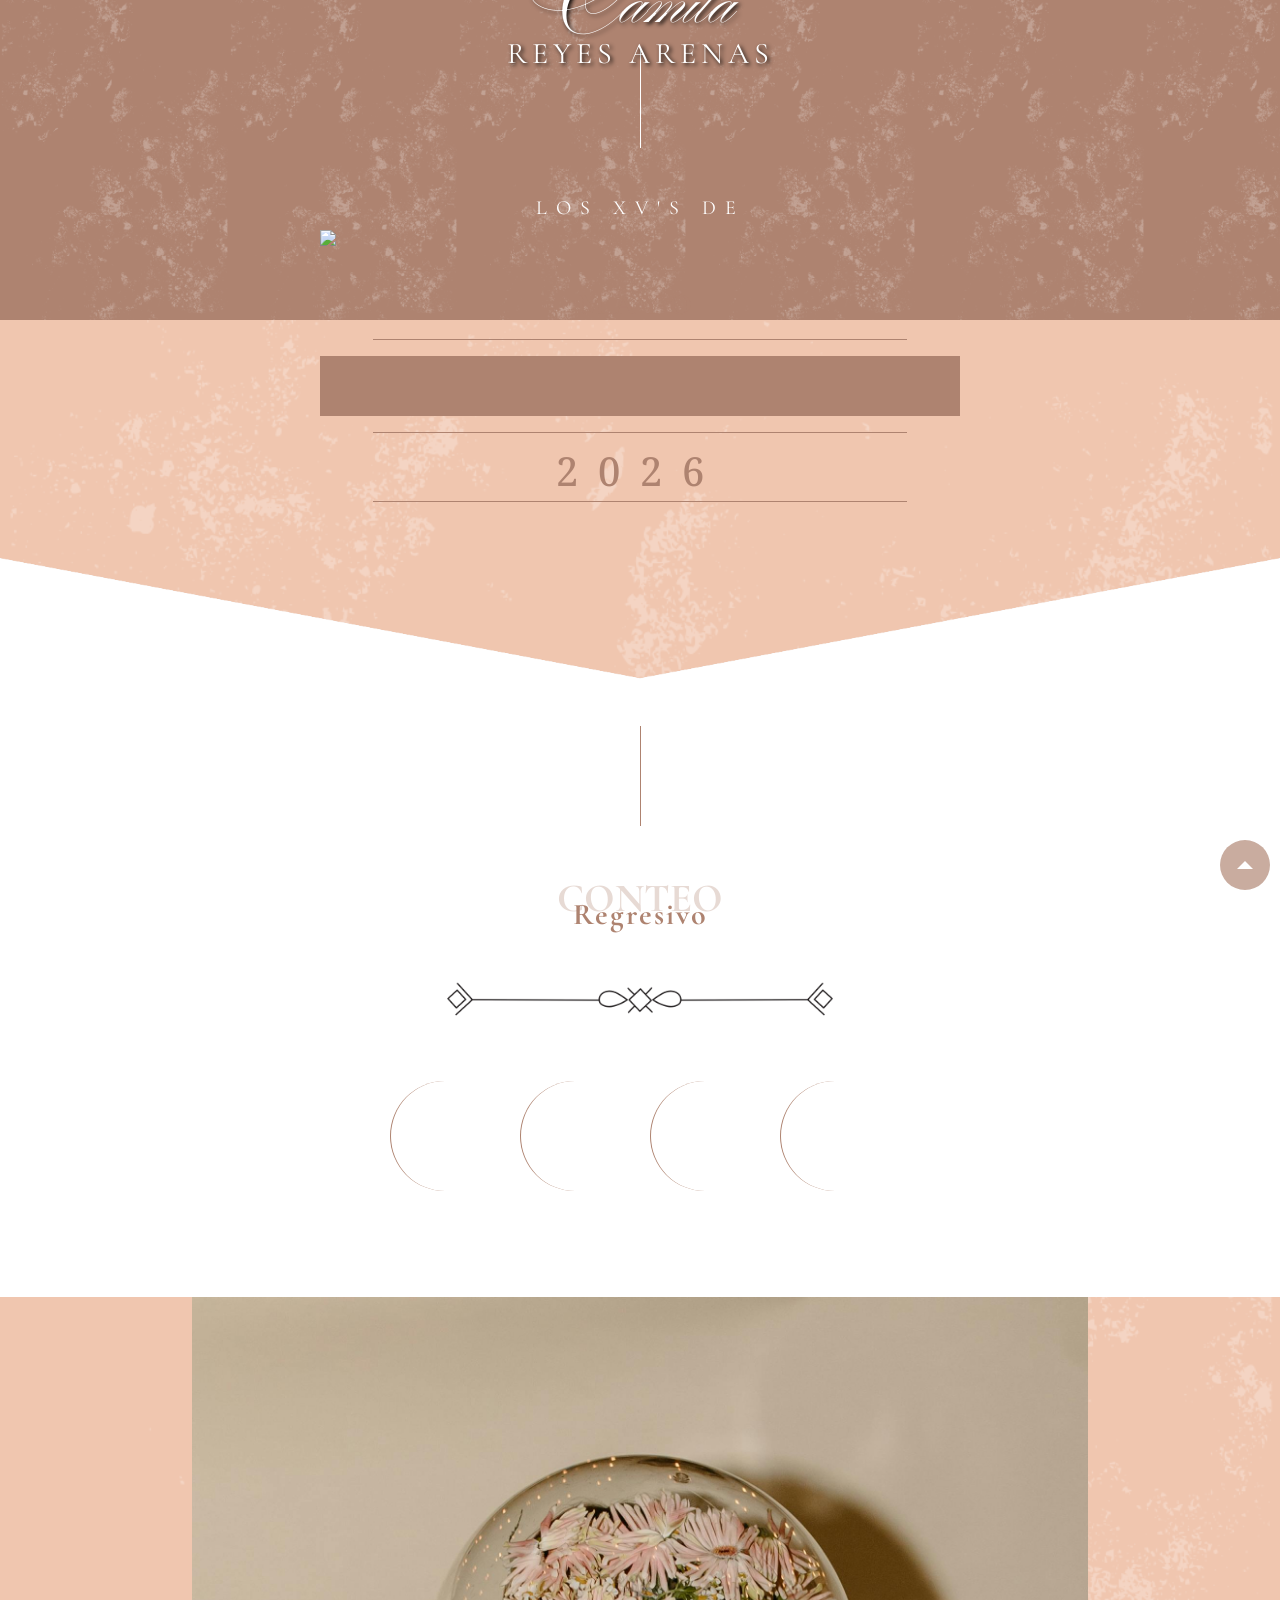
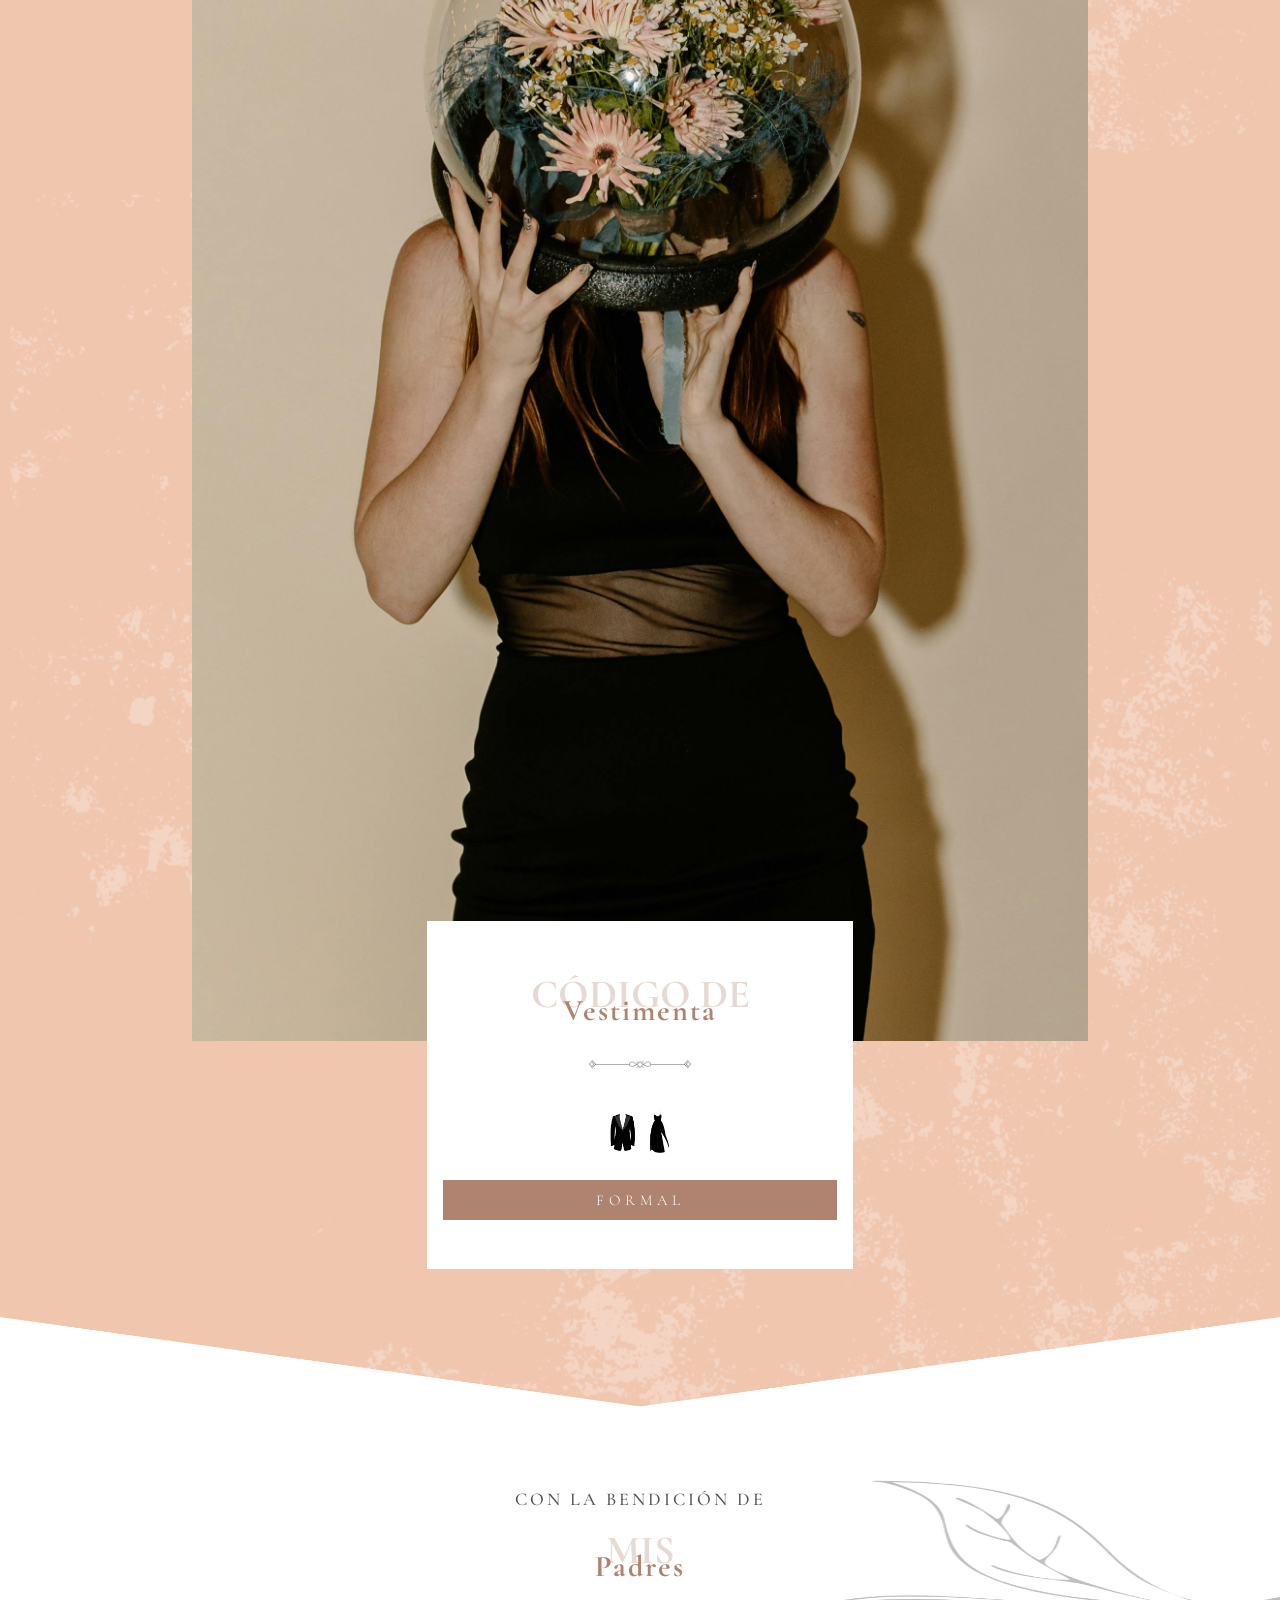
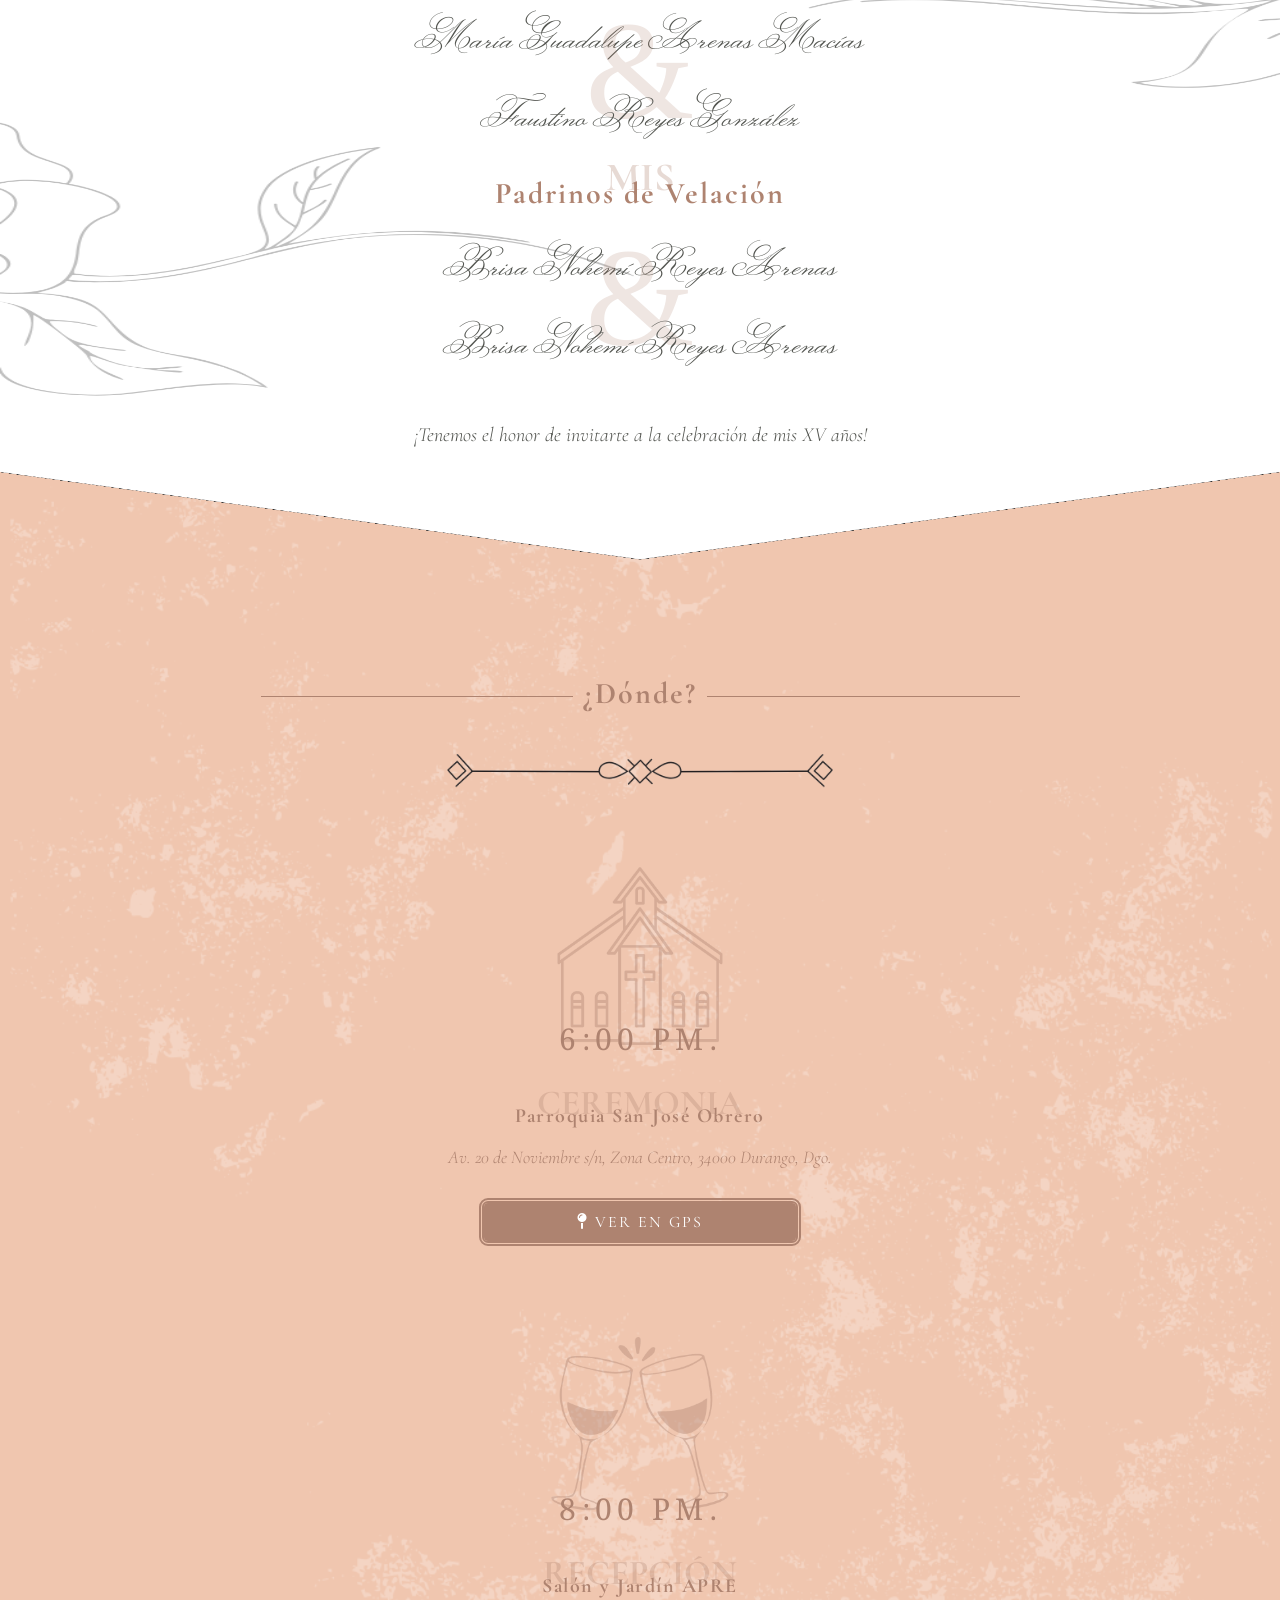
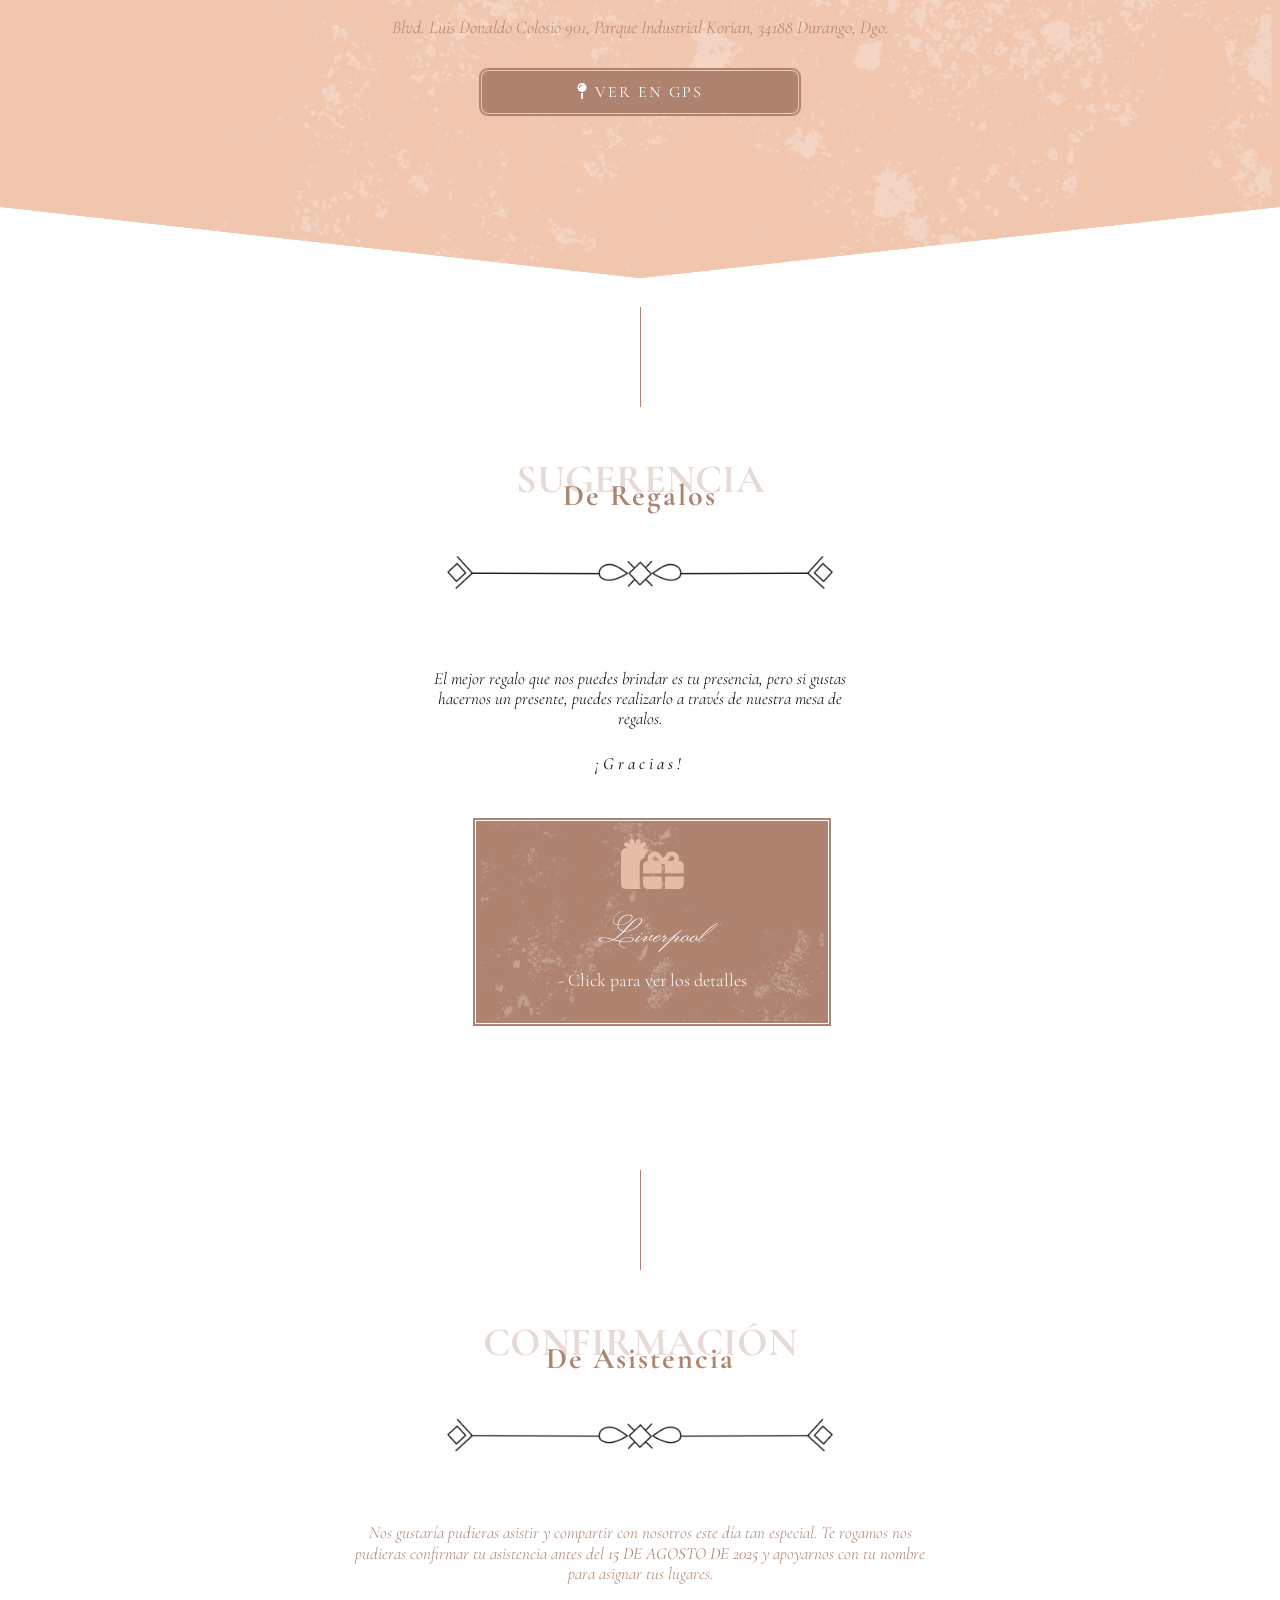
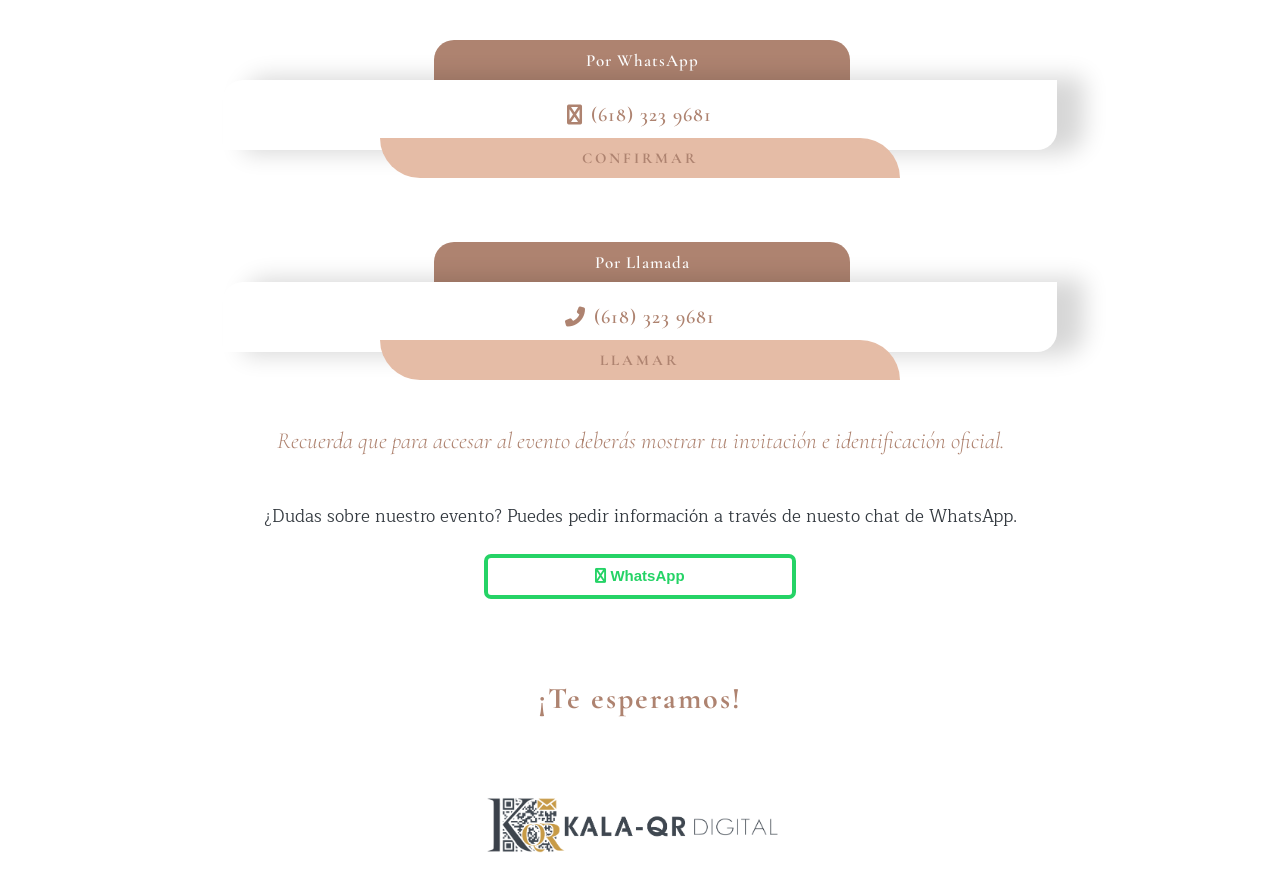
==== commit b1123a02: "Add files via upload" ====
--- a/inicio.html
+++ b/inicio.html
@@ -13,11 +13,11 @@
         <meta property="og:type" content="website"/>
         <meta property="og:title" content="Camila Reyes - ¡MIS XV AÑOS!"/>
         <meta property="og:description" content="Te invitamos a ser parte de este momento tan especial."/>
-        <meta property="og:url" content="https://mis-xv.github.io/demoLyaHernandez/inicio.html"/>
+        <meta property="og:url" content="https://mis-xv.github.io/camilareyesarenas/inicio.html"/>
         <meta property="article:modified_time" content="2023-02-19T17:24:46+00:00"/>
-        <meta property="og:image" content="https://mis-xv.github.io/demoLyaHernandez/img/portadaMensaje.jpg"/>
+        <meta property="og:image" content="https://mis-xv.github.io/camilareyesarenas/img/portadaMensaje.jpg"/>
         <meta property="og:image:width" content="1080"/>
-        <meta property="og:image:height" content="1080"/>
+        <meta property="og:image:height" content="1400"/>
         <meta property="og:image:type" content="image/jpeg"/>
         
          <script type="application/ld+json" class="yoast-schema-graph">
@@ -26,49 +26,49 @@
       "@graph": [
           {
               "@type": "Organization",
-              "@id": "https://mis-xv.github.io/demoLyaHernandez/inicio.html/#/schema/Organization/1",
+              "@id": "https://mis-xv.github.io/camilareyesarenas/inicio.html/#/schema/Organization/1",
               "name": "Camila Reyes - ¡MIS XV AÑOS!",
-              "url": "https://mis-xv.github.io/demoLyaHernandez/inicio.html",
+              "url": "https://mis-xv.github.io/camilareyesarenas/inicio.html",
               "sameAs": [
               ],
               "logo": {
                   "@type": "ImageObject",
-                  "@id": "https://mis-xv.github.io/demoLyaHernandez/img/portadaMensaje.jpg",
-                  "url": "https://mis-xv.github.io/demoLyaHernandez/img/portadaMensaje.jpg",
-                  "contentUrl": "https://mis-xv.github.io/demoLyaHernandez/img/portadaMensaje.jpg",
+                  "@id": "https://mis-xv.github.io/camilareyesarenas/img/portadaMensaje.jpg",
+                  "url": "https://mis-xv.github.io/camilareyesarenas/img/portadaMensaje.jpg",
+                  "contentUrl": "https://mis-xv.github.io/camilareyesarenas/img/portadaMensaje.jpg",
                   "width": 1080,
-                  "height": 1080,
+                  "height": 1400,
                   "caption": "Example Image"
               },
               "image": {
-                  "@id": "https://mis-xv.github.io/demoLyaHernandez/img/portadaMensaje.jpg"
+                  "@id": "https://mis-xv.github.io/camilareyesarenas/img/portadaMensaje.jpg"
               }
           },
           {
               "@type": "WebSite",
-              "@id": "https://mis-xv.github.io/demoLyaHernandez/inicio.html/#/schema/WebSite/1",
-              "url": "https://mis-xv.github.io/demoLyaHernandez/inicio.html",
+              "@id": "https://mis-xv.github.io/camilareyesarenas/inicio.html/#/schema/WebSite/1",
+              "url": "https://mis-xv.github.io/camilareyesarenas/inicio.html",
               "name": "Camila Reyes - ¡MIS XV AÑOS!",
               "publisher": {
-                  "@id": "https://mis-xv.github.io/demoLyaHernandez/inicio.html/#/schema/Organization/1"
+                  "@id": "https://mis-xv.github.io/camilareyesarenas/inicio.html/#/schema/Organization/1"
               },
               "potentialAction": {
                   "@type": "SearchAction",
-                  "target": "https://mis-xv.github.io/demoLyaHernandez/inicio.html/?s={search_term_string}",
+                  "target": "https://mis-xv.github.io/camilareyesarenas/inicio.html/?s={search_term_string}",
                   "query-input": "required name=search_term_string"
               }
           },
           {
               "@type": "WebPage",
-              "@id": "https://mis-xv.github.io/demoLyaHernandez/inicio.html",
-              "url": "https://mis-xv.github.io/demoLyaHernandez/inicio.html",
+              "@id": "https://mis-xv.github.io/camilareyesarenas/inicio.html",
+              "url": "https://mis-xv.github.io/camilareyesarenas/inicio.html",
               "inLanguage": "es",
               "name": "Example Page",
               "isPartOf": {
-                  "@id": "https://mis-xv.github.io/demoLyaHernandez/inicio.html/#/schema/WebSite/1"
+                  "@id": "https://mis-xv.github.io/camilareyesarenas/inicio.html/#/schema/WebSite/1"
               },
               "about": {
-                  "@id": "https://mis-xv.github.io/demoLyaHernandez/inicio.html/#/schema/Organization/1"
+                  "@id": "https://mis-xv.github.io/camilareyesarenas/inicio.html/#/schema/Organization/1"
               },
               "datePublished": "2015-09-14T08:13:22+00:00",
               "dateModified": "2019-03-28T12:46:37+00:00",
@@ -517,7 +517,7 @@
         <img class="text-center col-5 col-md-4 mt-3 mb-4 ornamenta" src="img/ornamenta.png" > 
     </div>
              <img class="codigo col-8 col-lg-3 mt-2" style="" src="img/vestimenta2.png" > 
-       <h5 class='formal col-9 col-lg-12 mt-4 mb-5 text-center' >FORMAL</h5>
+       <h5 class='formal col-9 col-lg-12 mt-4 mb-5 text-center text-white' >FORMAL</h5>
           
     </div></div>
 
@@ -900,7 +900,7 @@
  <div class="row justify-content-center " style="margin: 0 auto">  
 <br>
 
-<p id="whatsllamada" class='textoasistencia col-5 col-md-4 mb-0 mt-2 ml-1 text-center mt-5' style="font-size: 17px; color:#dcd2d0; font-family: 'Cormorant Garamond', serif; font-optical-sizing: auto;
+<p id="whatsllamada" class='textoasistencia col-5 col-md-4 mb-0 mt-2 ml-1 text-center mt-5' style="font-size: 17px; color:#fff; font-family: 'Cormorant Garamond', serif; font-optical-sizing: auto;
   font-weight: 300; letter-spacing:1px; font-weight: 600; height: 40px; background-color:#ae8370; display: flex;
   align-items: center; justify-content: center; border-radius: 20px 20px 0px 0 ;">Por WhatsApp<p>
 
@@ -913,7 +913,7 @@
     </div>
     
 <div class="row justify-content-center " style="margin: 0 auto"> 
-<p id="whatsllamada" class='textoasistencia col-5 col-md-4 mb-0 mt-2 ml-1 text-center mt-5' style="font-size: 17px; color:#dcd2d0; font-family: 'Cormorant Garamond', serif; font-optical-sizing: auto;
+<p id="whatsllamada" class='textoasistencia col-5 col-md-4 mb-0 mt-2 ml-1 text-center mt-5' style="font-size: 17px; color:#fff; font-family: 'Cormorant Garamond', serif; font-optical-sizing: auto;
   font-weight: 300; letter-spacing:1px; font-weight: 600; height: 40px; background-color:#ae8370; display: flex;
   align-items: center; justify-content: center; border-radius: 20px 20px 0px 0 ;">Por Llamada<p>
      <h4 class='textodondeycuando2 col-9 col-md-8 text-center' style="font-size: 20px; color:#ae8370; font-family: 'Cormorant Garamond', serif; font-optical-sizing: auto;
@@ -926,7 +926,7 @@
    
 
   
-  <h2 class="respetuosamente col-12 col-lg-12 mt-5 mb-5 text-center" style="font-size: 23px; color:#ae8370;  font-family: 'Cormorant Garamond', serif;">Recuerda que para accesar al evento deberás mostrar tu invitación digital y mencionar tu nombre de invitado.</h2>
+  <h2 class="respetuosamente col-12 col-lg-12 mt-5 mb-5 text-center" style="font-size: 23px; color:#ae8370;  font-family: 'Cormorant Garamond', serif;">Recuerda que para accesar al evento deberás mostrar tu invitación e identificación oficial.</h2>
  <p class='textoasistencia col-12 col-lg-12 mb-4 mt-4 text-center text-dark' >¿Dudas sobre nuestro evento? Puedes pedir información a través de nuesto chat de WhatsApp.<p> 
          <div class=" logos1 row justify-content-center align-items-center mb-5" style="margin:0 auto;" > 
             <a href="https://wa.me//526181797339?text=¡Hola!%20Tengo%20una%20duda%20sobre%20el%20evento.%20&#128513;" class="btnWhats text-center align-items-center col-6 col-md-3" style="border-color: #25D366; border-width:4px; border-radius: 7px"><b><i class="fa fa-whatsapp mr-1"></b></i> WhatsApp</a> 
--- a/css/demo001.css
+++ b/css/demo001.css
@@ -141,7 +141,7 @@
   margin-top:0px;
   margin-bottom: 0px;
   color:#fff;
-  font-size: 55px;
+  font-size: 85px;
   z-index: 9999;
 
 }
@@ -177,7 +177,7 @@
   margin-top:0px;
   margin-bottom: 0px;
   color:#fff;
-  font-size: 30px;
+  font-size: 65px;
   z-index: 9999;
 
 }
@@ -320,7 +320,7 @@
 .dia{
   font-family: 'Noto Serif Khojki', serif;
   margin-top:0px;
-  color:#e5bca6;
+  color:#fff;
   font-size: 40px;
 background-color: #ae8370; 
 height:60px; 
@@ -471,7 +471,7 @@
 .dia{
 font-family: 'Noto Serif Khojki', serif;
   margin-top:0px;
-  color:#dcd2d0;
+  color:#fff;
   font-size: 40px;
 background-color: #ae8370; 
 height:60px; 
@@ -527,7 +527,7 @@
   font-weight: 400;
   font-style: normal;
   margin-top:0px;
-  color:#dcd2d0;
+  color:#fff;
   font-size: 35px;
 background-color: #b3956b; 
 height:70px; 
@@ -922,7 +922,7 @@
 }
 .btn{
   text-decoration:none;
-  color:#f0c6af;
+  color:#fff;
 
   background-color: #ae8370;
     font-family: 'Cormorant Garamond', serif;
@@ -955,7 +955,7 @@
 @media only screen and (max-width: 380px) and (min-width: 320px)  {
   .btn{
    text-decoration:none;
-  color:#f0c6af;
+  color:#fff;
 
   background-color: #ae8370;
     font-family: 'Cormorant Garamond', serif;
@@ -967,7 +967,7 @@
 
 .btn{
   text-decoration:none;
-  color:#f0c6af;
+  color:#fff;
 
   background-color: #ae8370;
     font-family: 'Cormorant Garamond', serif;
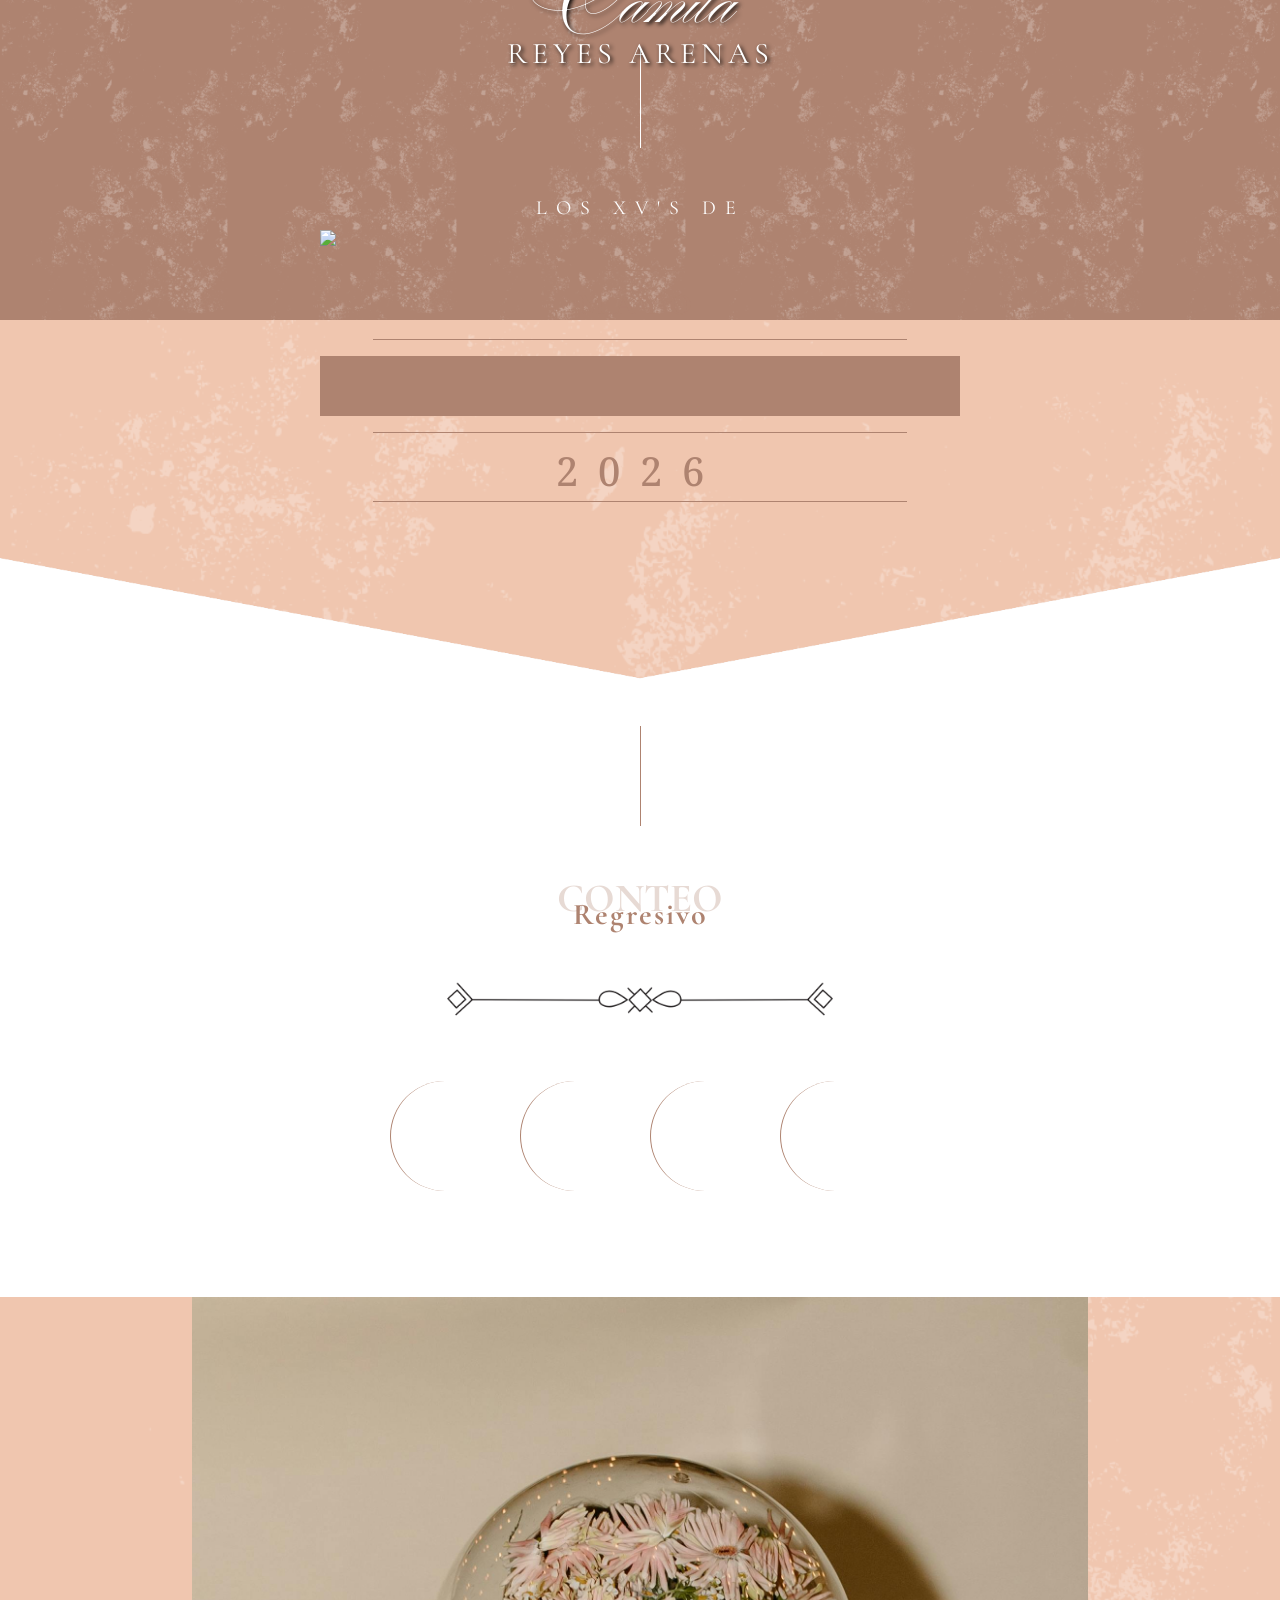
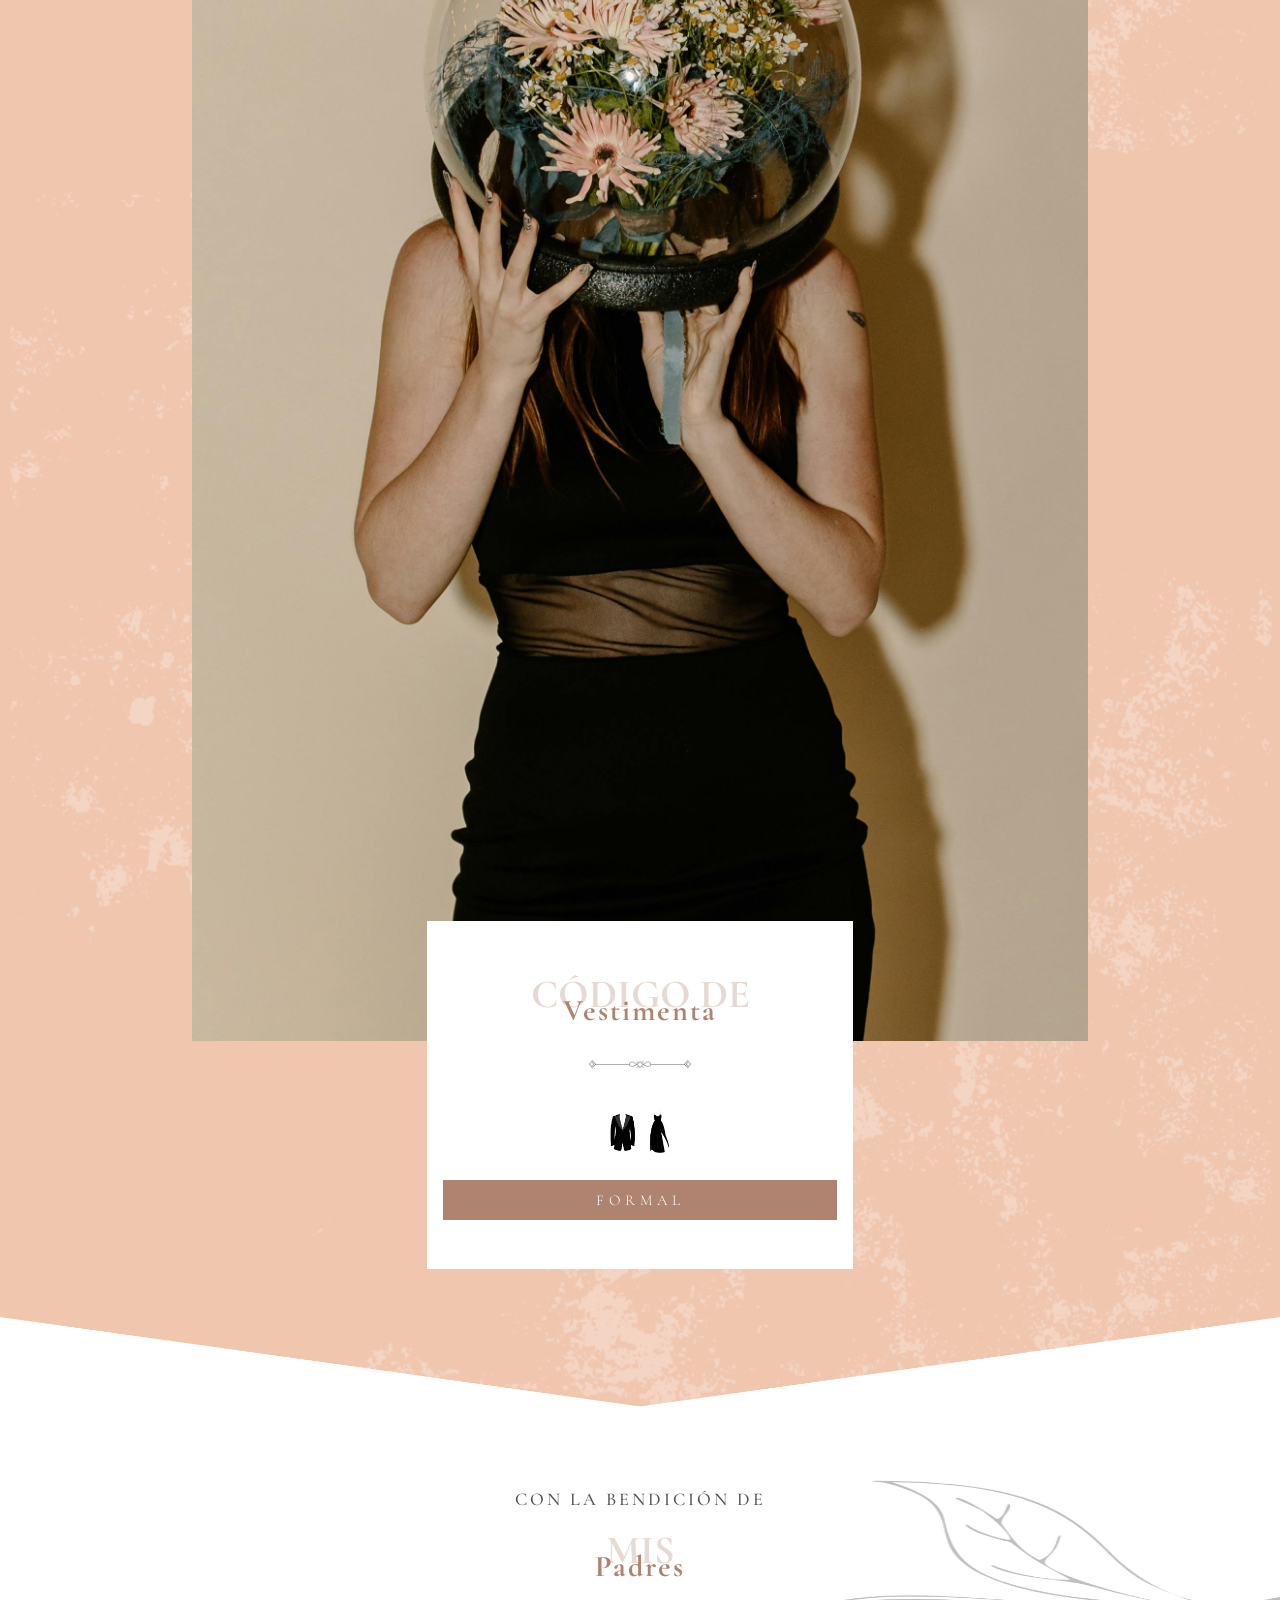
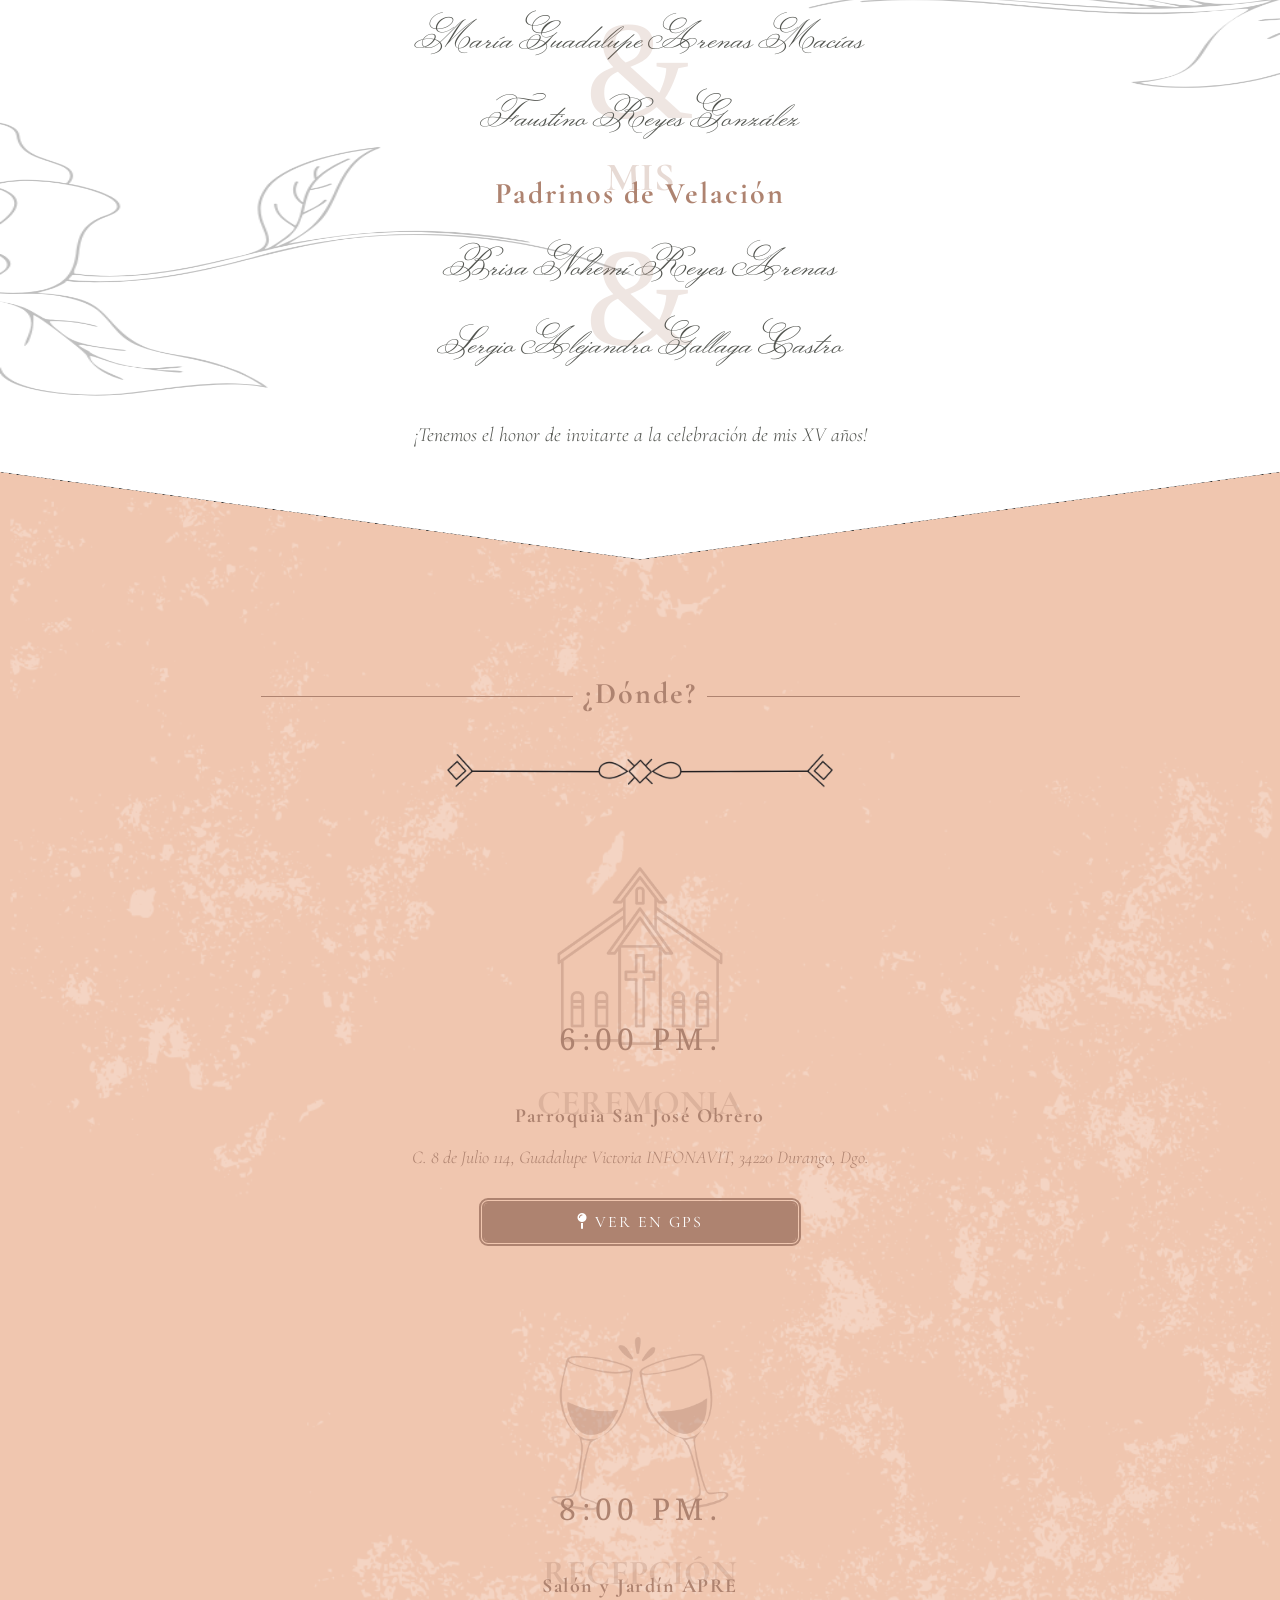
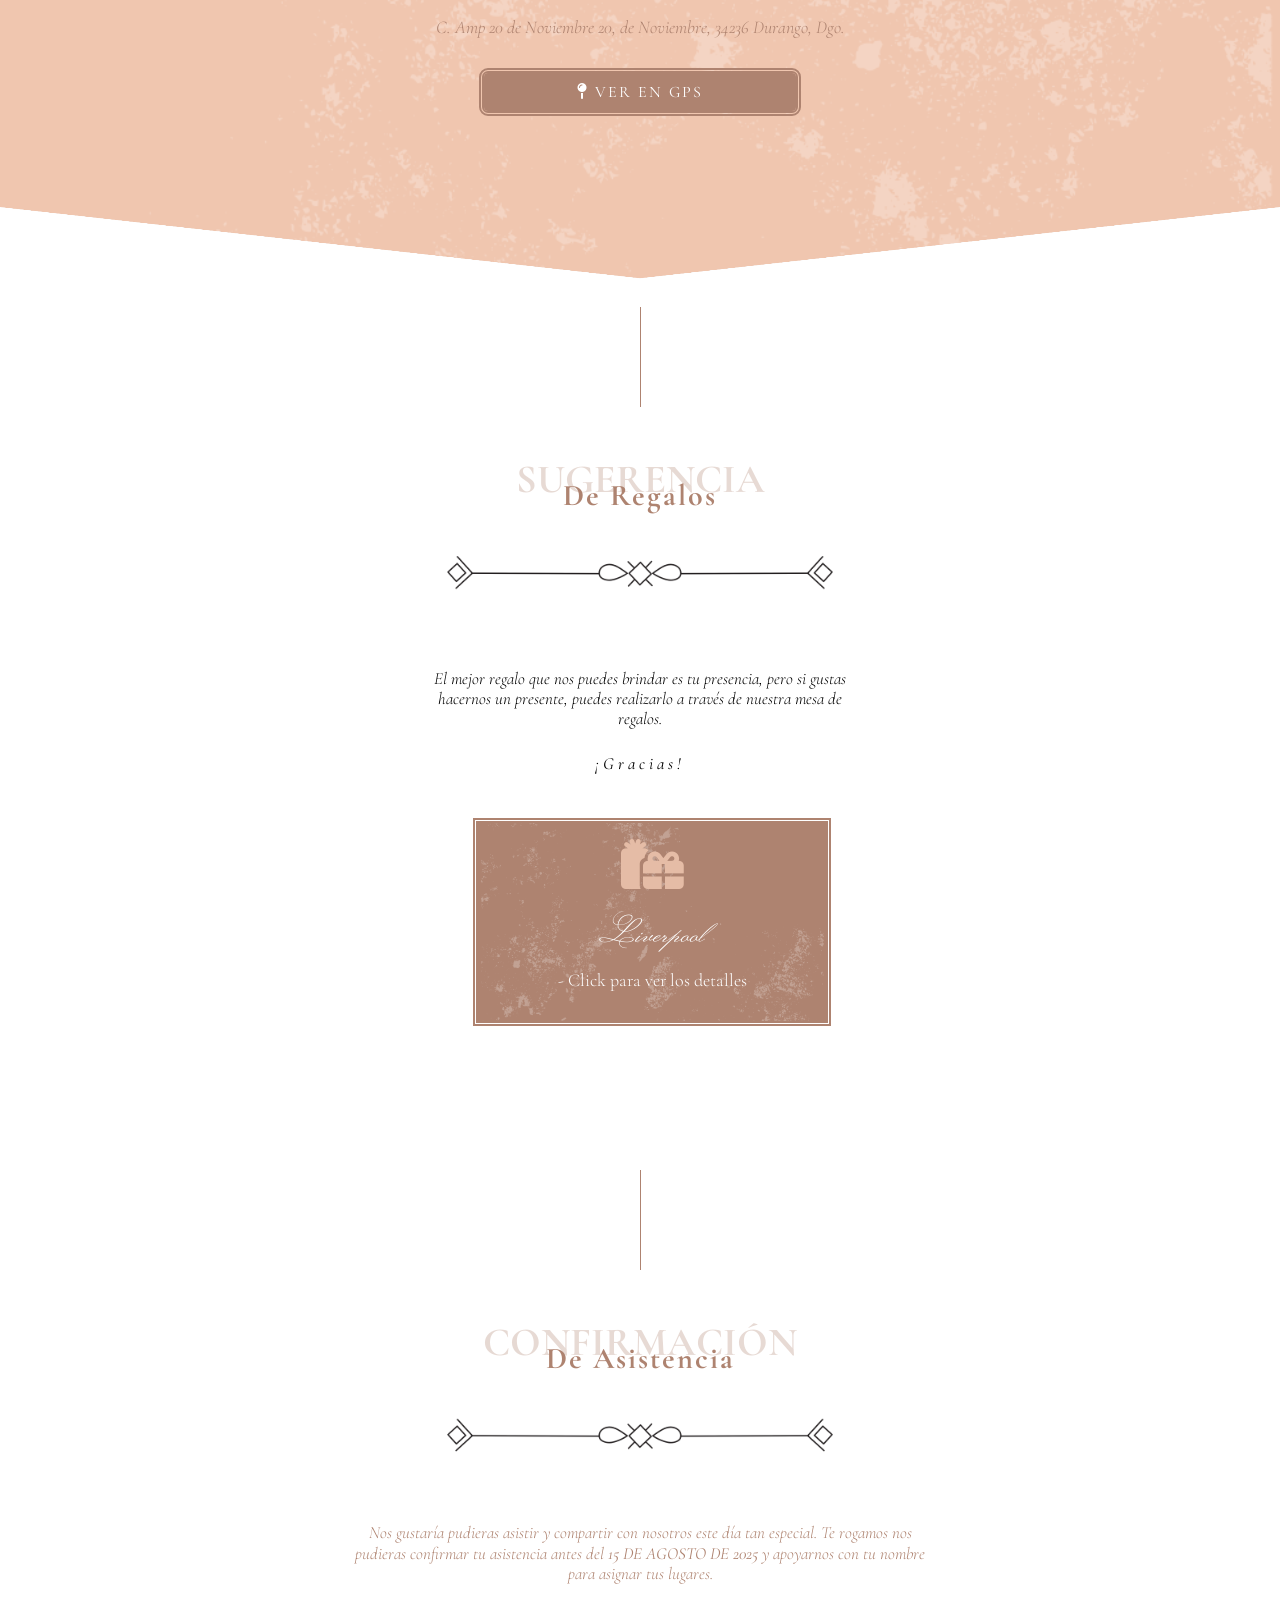
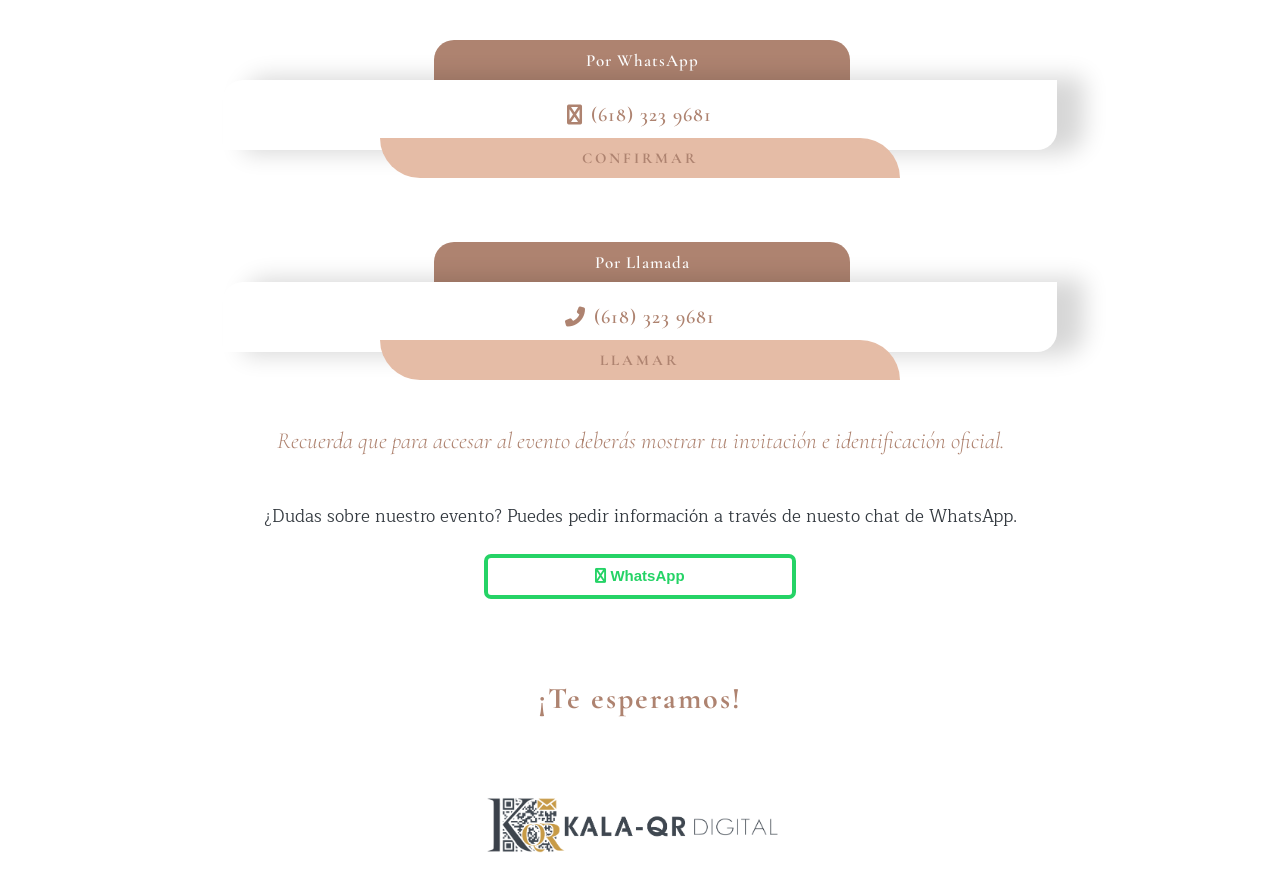
==== commit 3767a119: "Add files via upload" ====
--- a/inicio.html
+++ b/inicio.html
@@ -665,7 +665,7 @@
         
         <h6 class='nompadres col-12 col-lg-12 mt-4 text-center' >Brisa Nohemí Reyes Arenas</h6>
         <h6 class='and col-12 col-lg-12 text-center'  >&</h6> 
-        <h6 class='nompadres col-12 col-lg-12 mt-0 text-center' >Brisa Nohemí Reyes Arenas</h6>
+        <h6 class='nompadres col-12 col-lg-12 mt-0 text-center' >Sergio Alejandro Gallaga Castro</h6>
    
    
         <p class='tespero col-12 col-lg-12 mt-5 mb-5 text-center' >¡Tenemos el honor de invitarte a la celebración de mis XV años!</p> 
@@ -698,8 +698,8 @@
                 <p class='hora col-12 col-lg-12 mt-2 text-center' >6:00 PM.</p>
          <h5 class='dondeycuandotitulo  col-lg-12 mt-4 text-center ' >CEREMONIA</h5> 
          <h5 class='lugar  col-lg-12 text-center mt-0' >Parroquia San José Obrero</h5>
-         <p class='textodondeycuando col-10 col-lg-12 mt-2 mb-4 text-center' >Av. 20 de Noviembre s/n, Zona Centro, 34000 Durango, Dgo.</p>  
-          <a href="https://maps.app.goo.gl/rsuniPLtvFZzrE9o9?g_st=iw" class="btn mt-2 col-6 col-md-3 mb-5"><i class="fa fa-map-pin"></i> VER EN GPS</a> 
+         <p class='textodondeycuando col-10 col-lg-12 mt-2 mb-4 text-center' >C. 8 de Julio 114, Guadalupe Victoria INFONAVIT, 34220 Durango, Dgo.</p>  
+          <a href="https://maps.app.goo.gl/noECC9ivJRu2kDZY9?g_st=iw" class="btn mt-2 col-6 col-md-3 mb-5"><i class="fa fa-map-pin"></i> VER EN GPS</a> 
      </div>
 
      <div class="row justify-content-center mt-5" style="margin: 0 auto;">
@@ -708,8 +708,8 @@
                 <p class='hora col-12 col-lg-12 mt-2 text-center' >8:00 PM.</p>
          <h5 class='dondeycuandotitulo  col-lg-12 mt-4 text-center ' >RECEPCIÓN </h5> 
          <h5 class='lugar  col-lg-12 text-center mt-0' >Salón y Jardín APRE</h5>
-         <p class='textodondeycuando col-10 col-lg-12 mt-2 mb-4 text-center' >Blvd. Luis Donaldo Colosio 901, Parque Industrial Korian, 34188 Durango, Dgo.</p>  
-             <a href="https://maps.app.goo.gl/pzTkZTjsD4X3xSsi7?g_st=iw" class="btn mt-2 col-6 col-md-3 mb-5"><i class="fa fa-map-pin"></i> VER EN GPS</a>  
+         <p class='textodondeycuando col-10 col-lg-12 mt-2 mb-4 text-center' >C. Amp 20 de Noviembre 20, de Noviembre, 34236 Durango, Dgo.</p>  
+             <a href="https://maps.app.goo.gl/X2C4g6YaUsu3c58Y8?g_st=iw" class="btn mt-2 col-6 col-md-3 mb-5"><i class="fa fa-map-pin"></i> VER EN GPS</a>  
      </div>
 
 <br><br>
@@ -929,7 +929,7 @@
   <h2 class="respetuosamente col-12 col-lg-12 mt-5 mb-5 text-center" style="font-size: 23px; color:#ae8370;  font-family: 'Cormorant Garamond', serif;">Recuerda que para accesar al evento deberás mostrar tu invitación e identificación oficial.</h2>
  <p class='textoasistencia col-12 col-lg-12 mb-4 mt-4 text-center text-dark' >¿Dudas sobre nuestro evento? Puedes pedir información a través de nuesto chat de WhatsApp.<p> 
          <div class=" logos1 row justify-content-center align-items-center mb-5" style="margin:0 auto;" > 
-            <a href="https://wa.me//526181797339?text=¡Hola!%20Tengo%20una%20duda%20sobre%20el%20evento.%20&#128513;" class="btnWhats text-center align-items-center col-6 col-md-3" style="border-color: #25D366; border-width:4px; border-radius: 7px"><b><i class="fa fa-whatsapp mr-1"></b></i> WhatsApp</a> 
+            <a href="https://wa.me//526183239681?text=¡Hola!%20Tengo%20una%20duda%20sobre%20el%20evento.%20&#128513;" class="btnWhats text-center align-items-center col-6 col-md-3" style="border-color: #25D366; border-width:4px; border-radius: 7px"><b><i class="fa fa-whatsapp mr-1"></b></i> WhatsApp</a> 
     </div>  <br>
 
 </b></a>
--- a/css/demo001.css
+++ b/css/demo001.css
@@ -1041,7 +1041,7 @@
 }
 .btnComoLlegar{
  text-decoration: none;
-  color:#f0c6af;
+  color:#FFF;
   background-color: #ae8370; 
   font-family: 'Arapey', serif; 
   font-size: 15px;
@@ -1064,7 +1064,7 @@
 @media (min-width: 1200px) { /*laptop*/
   .btnComoLlegar{
     text-decoration: none;
-  color:#f0c6af;
+  color:#FFF;
   background-color: #ae8370; 
   font-family: 'Arapey', serif; 
   font-size: 15px;
@@ -1430,7 +1430,7 @@
 }
 .btnComoLlegar{
     text-decoration: none;
-  color:#f0c6af;
+  color:#FFF;
   background-color: #ae8370; 
   font-family: 'Arapey', serif; 
   font-size: 15px;
@@ -1452,7 +1452,7 @@
 @media (min-width: 1200px) { /*laptop*/
   .btnComoLlegar{
   text-decoration: none;
-  color:#6F7163;
+  color:#FFF;
   background-color: #D6C5B2; 
   font-family: 'Arapey', serif; 
   font-size: 15px;
@@ -1560,7 +1560,7 @@
 }
 .btnComoLlegar{
 text-decoration: none;
-  color:#f0c6af;
+  color:#FFF;
   background-color: #ae8370; 
   font-family: 'Arapey', serif; 
   font-size: 15px;
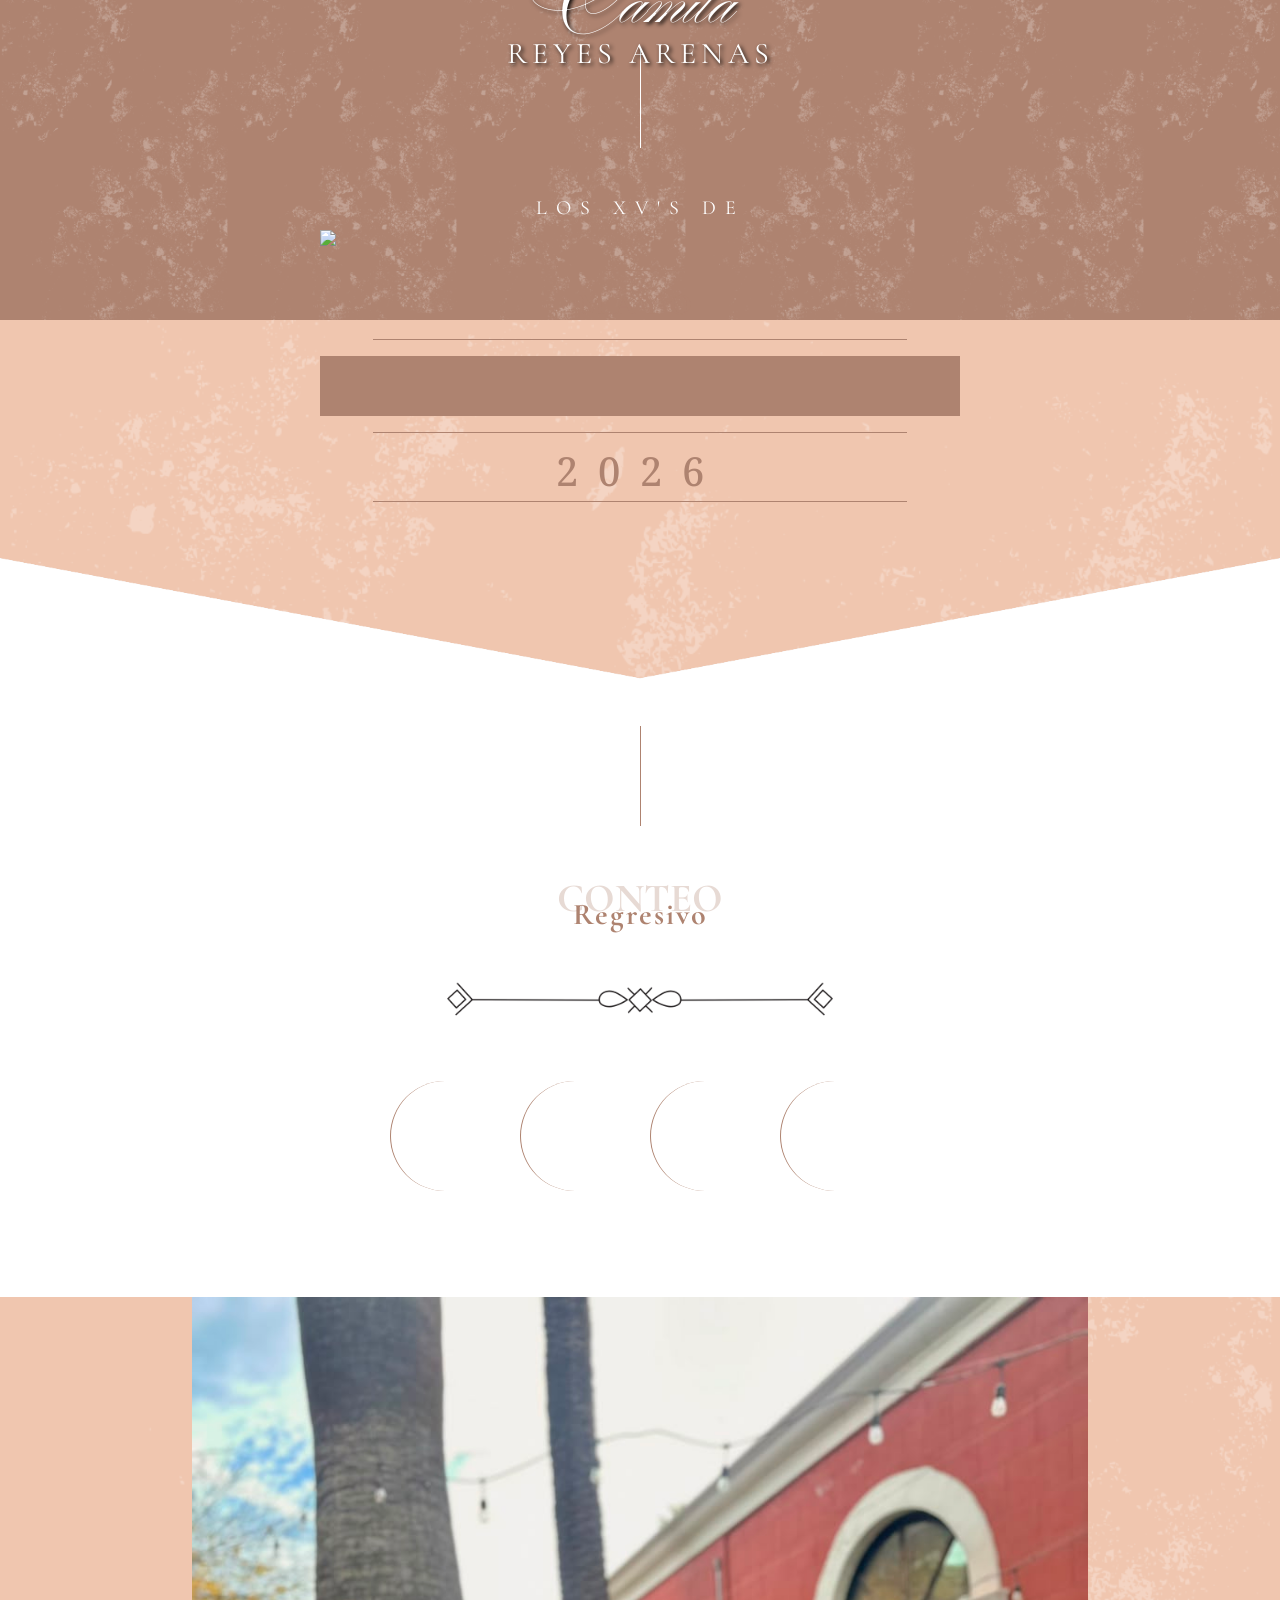
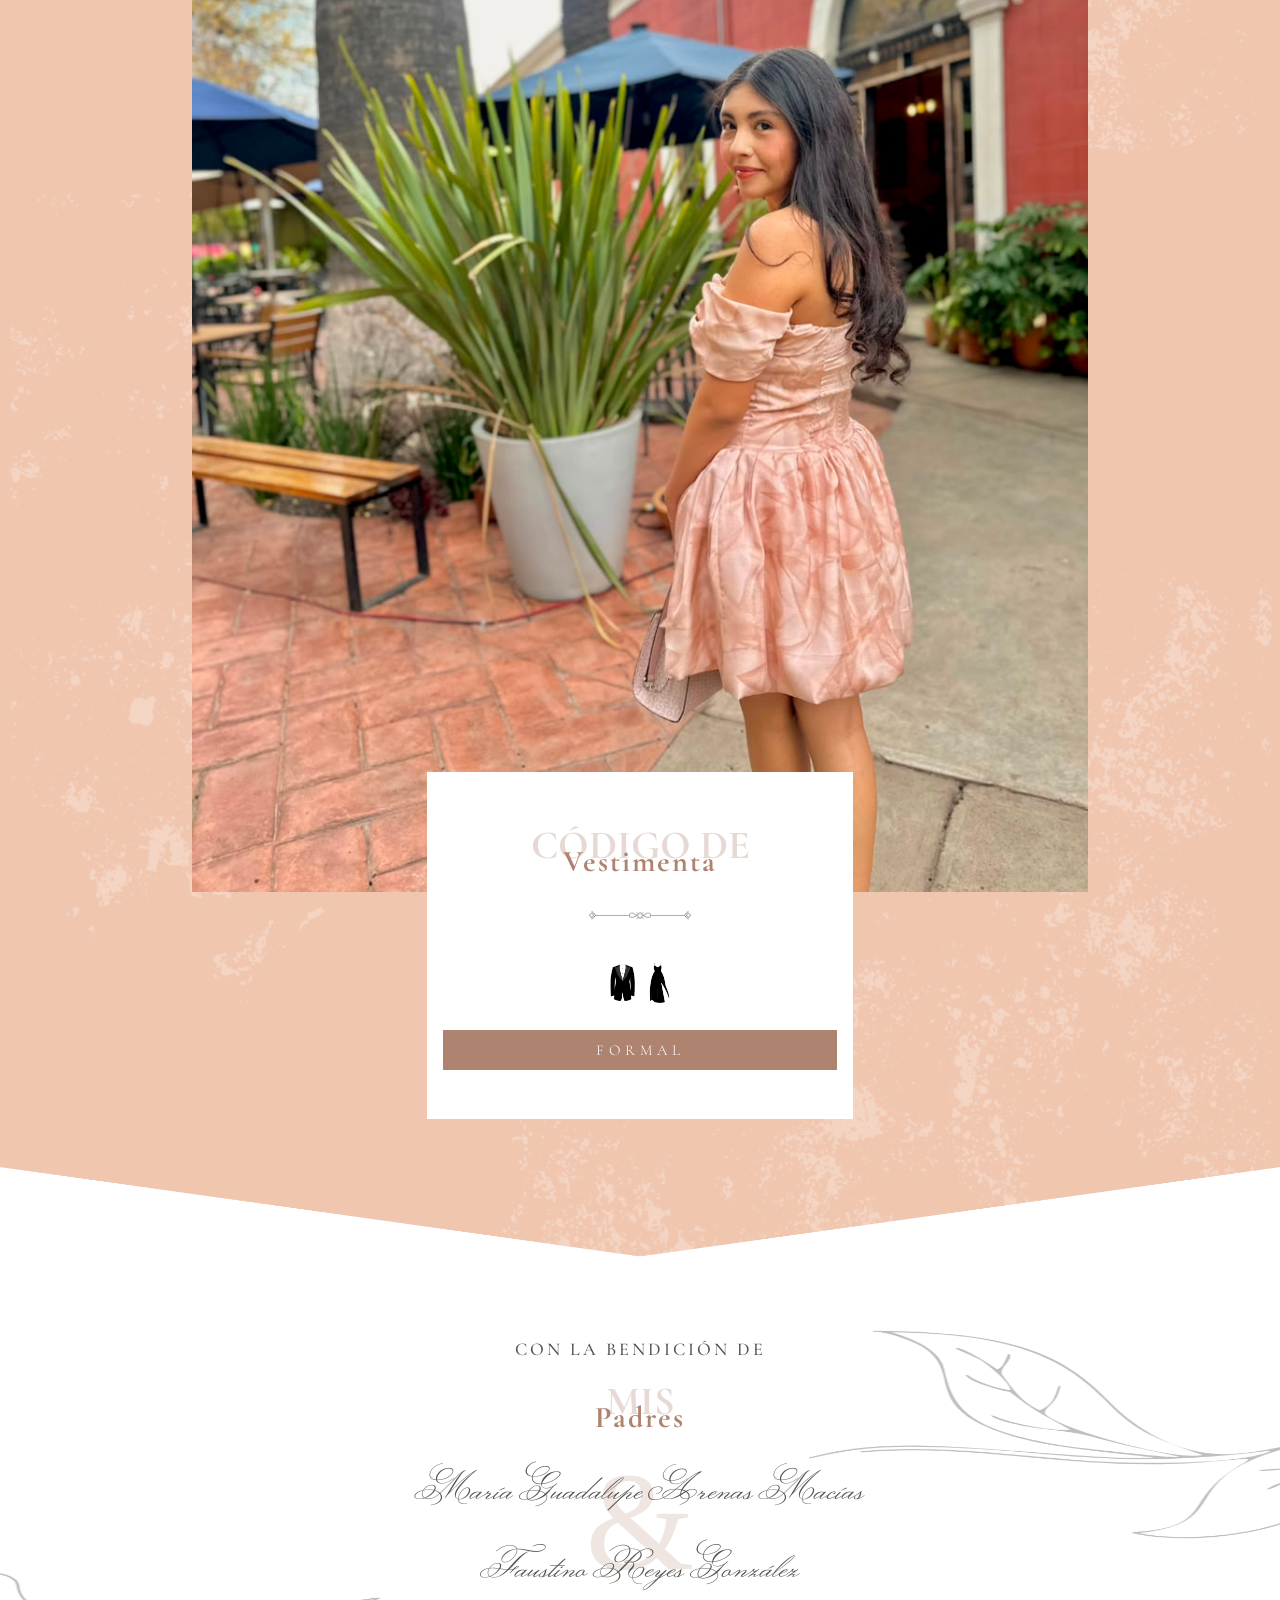
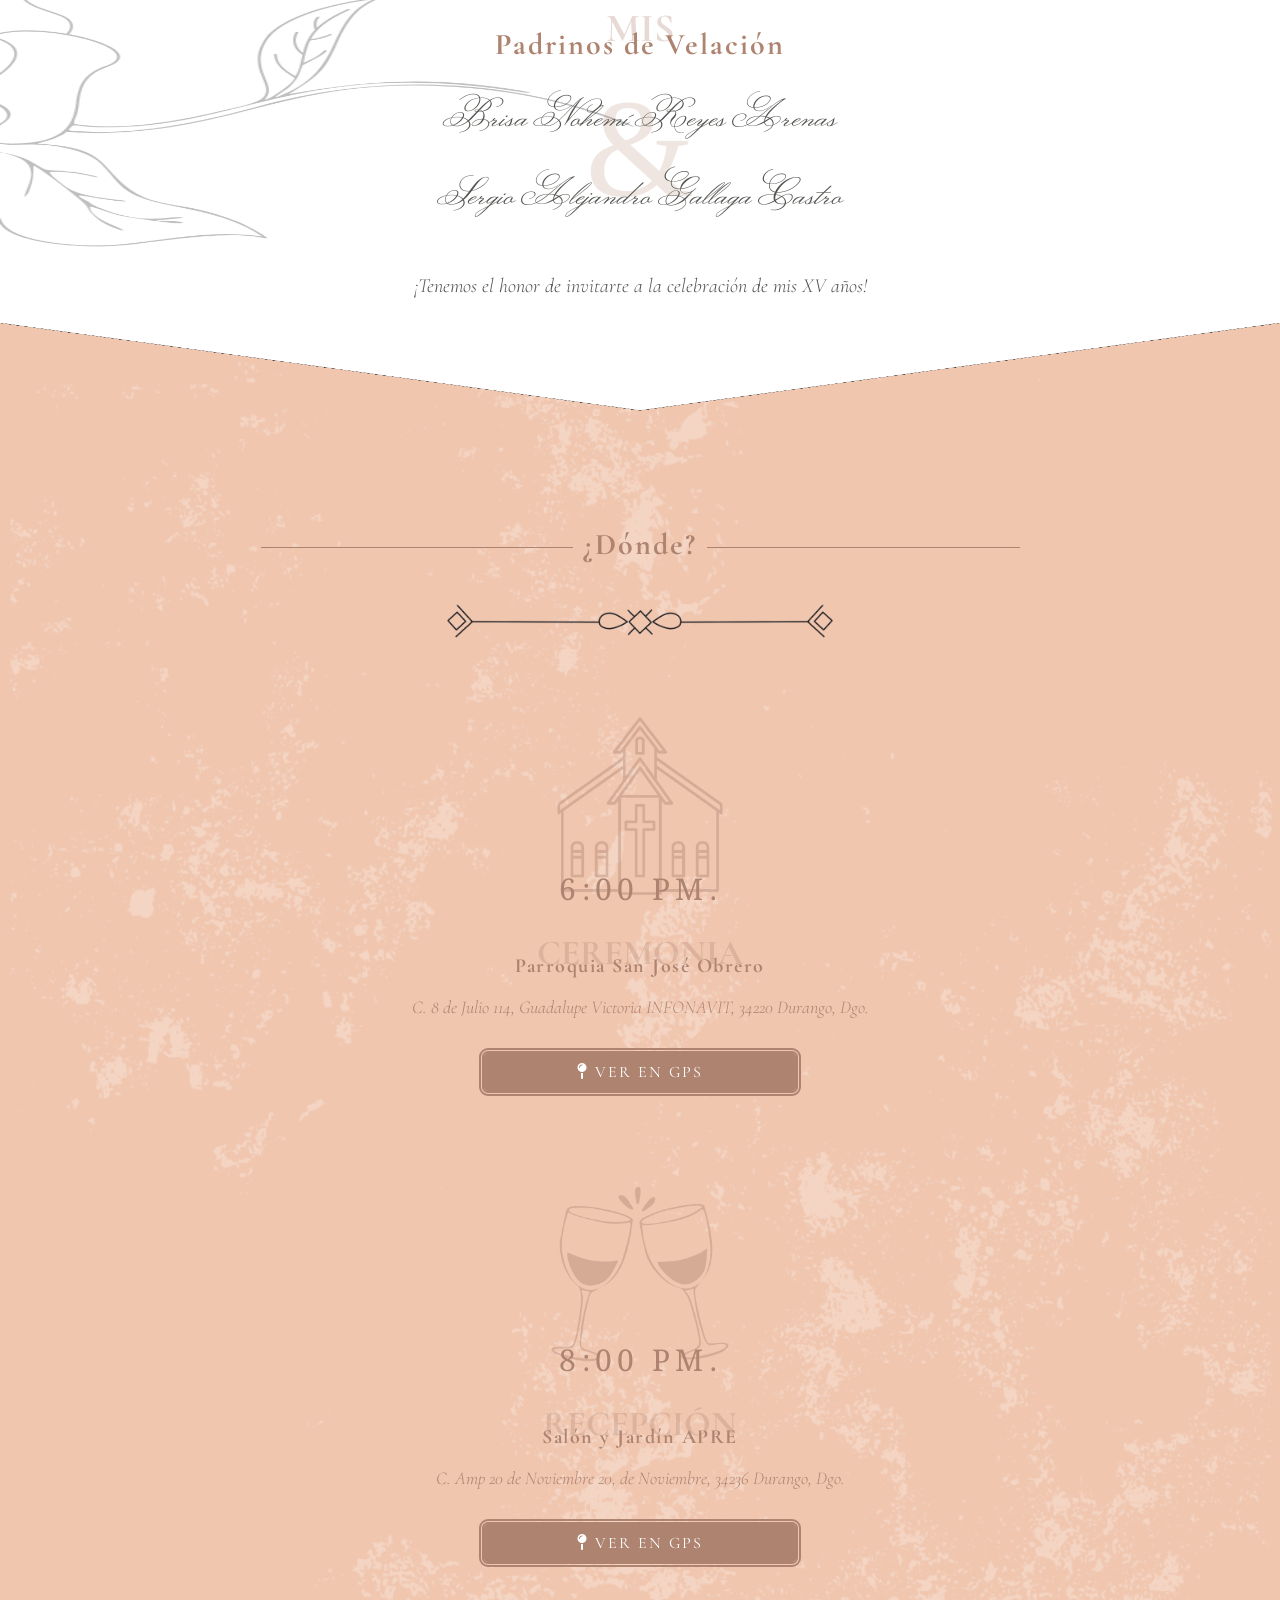
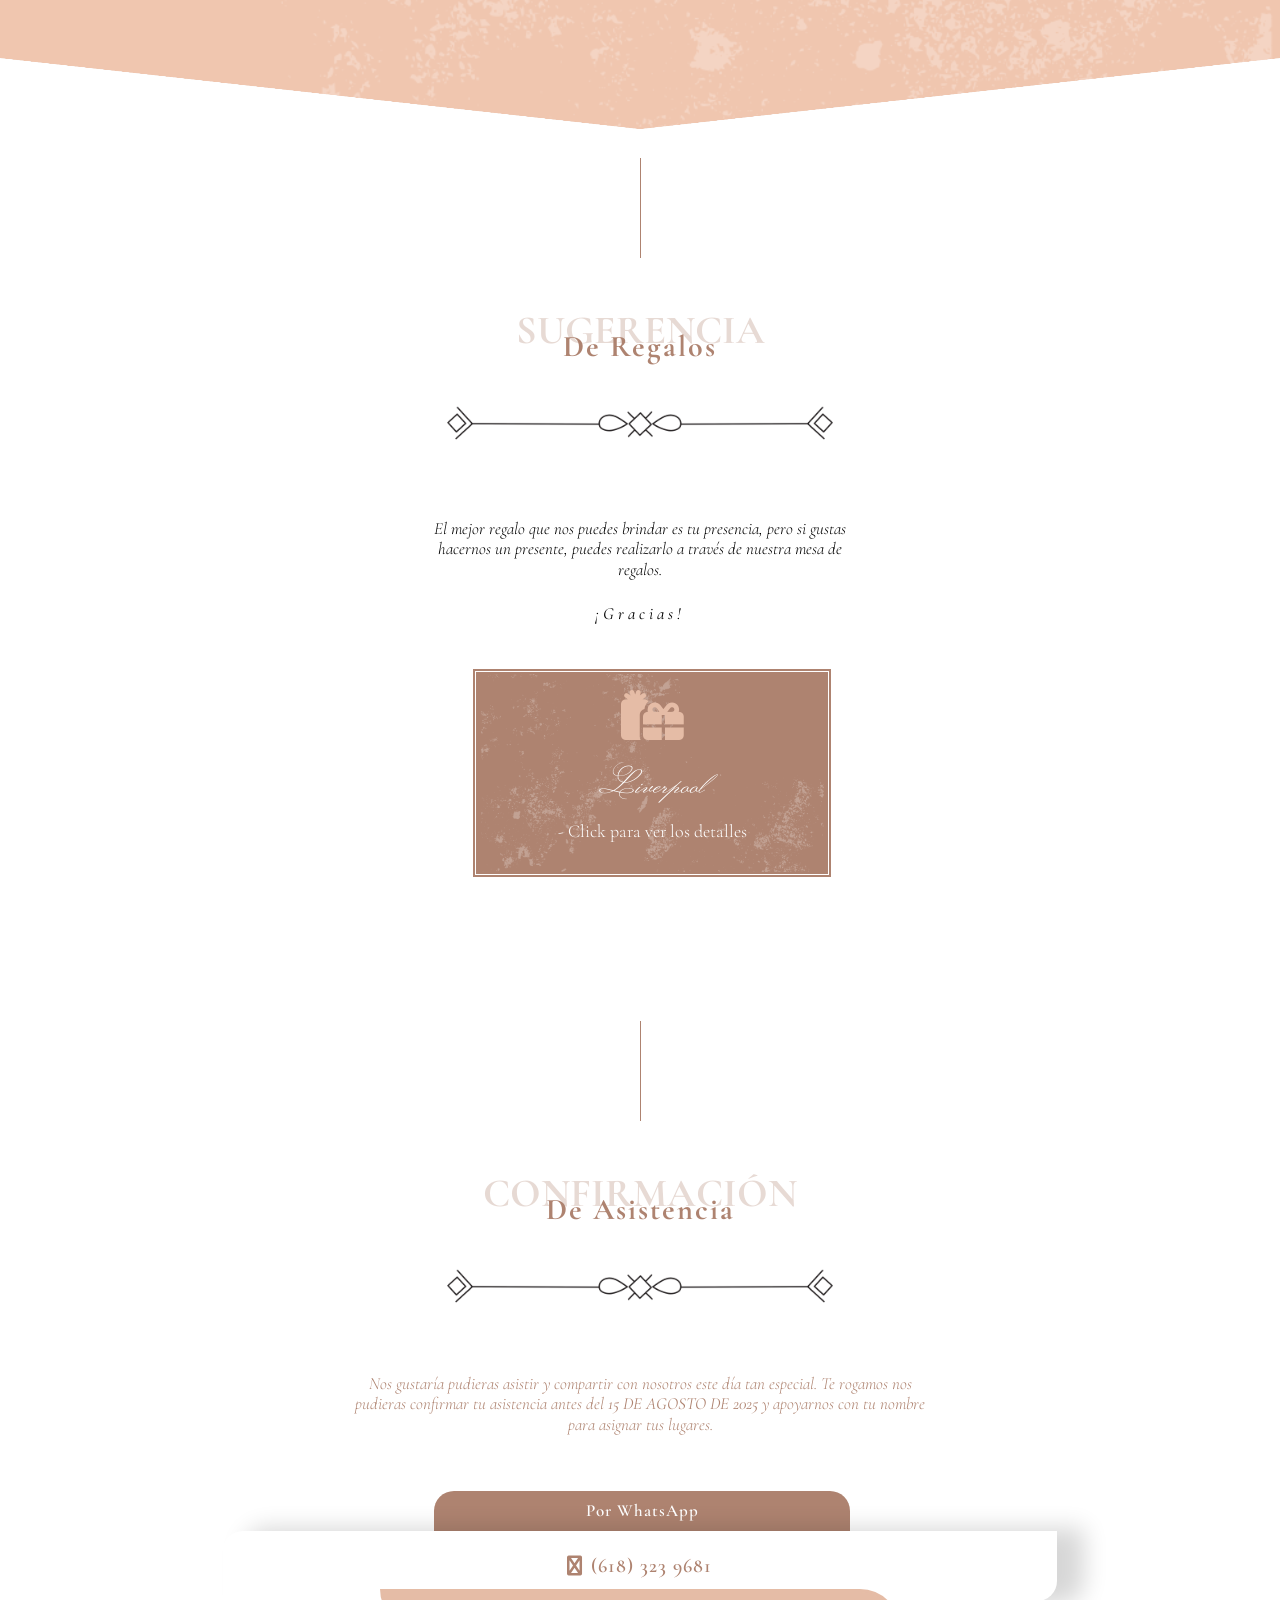
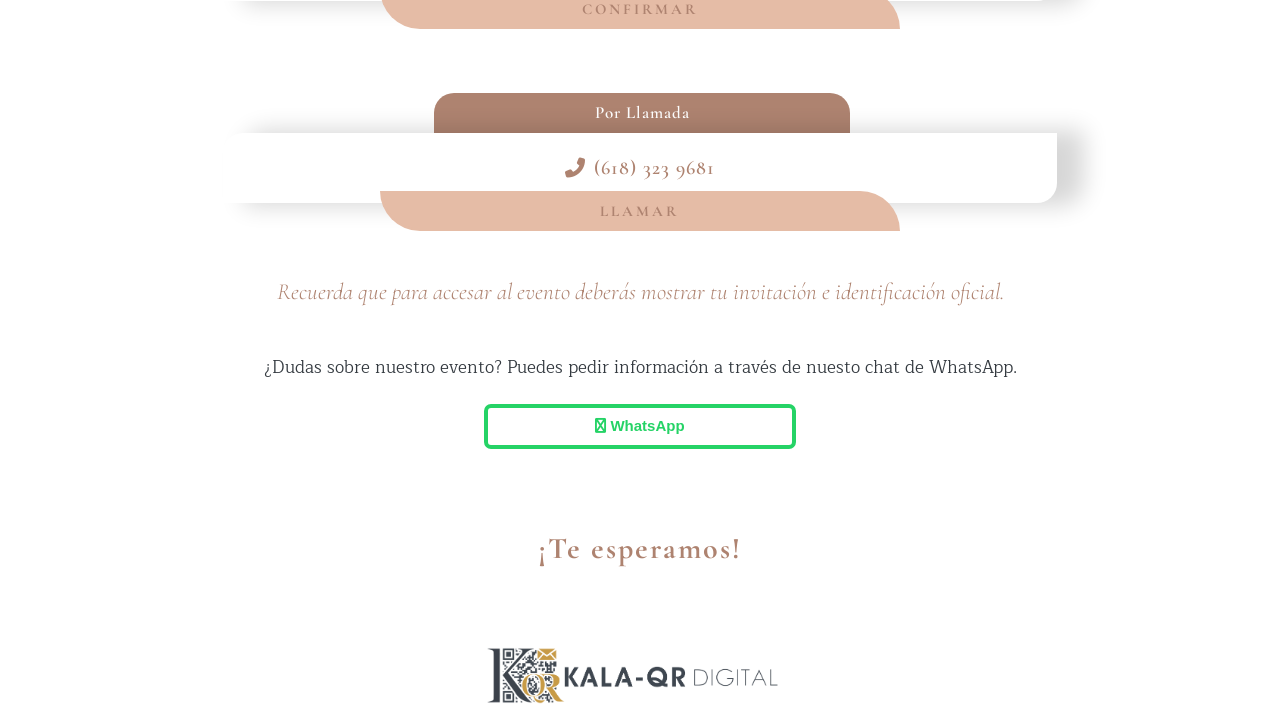
==== commit 72c241cf: "Add files via upload" ====
--- a/inicio.html
+++ b/inicio.html
@@ -505,7 +505,7 @@
         
 </section>
 
-<img class="nombres3" id="" style="margin-top: -0px;" src="img/dress.jpg" >
+<img class="nombres3" id="" style="margin-top: -0px;" src="img/dress.jpeg" >
 
  <div class="container col-9 col-md-4 evitarDress mb-5"   data-aos="fade-up"
      data-aos-duration="2000" data-aos-delay="300">  
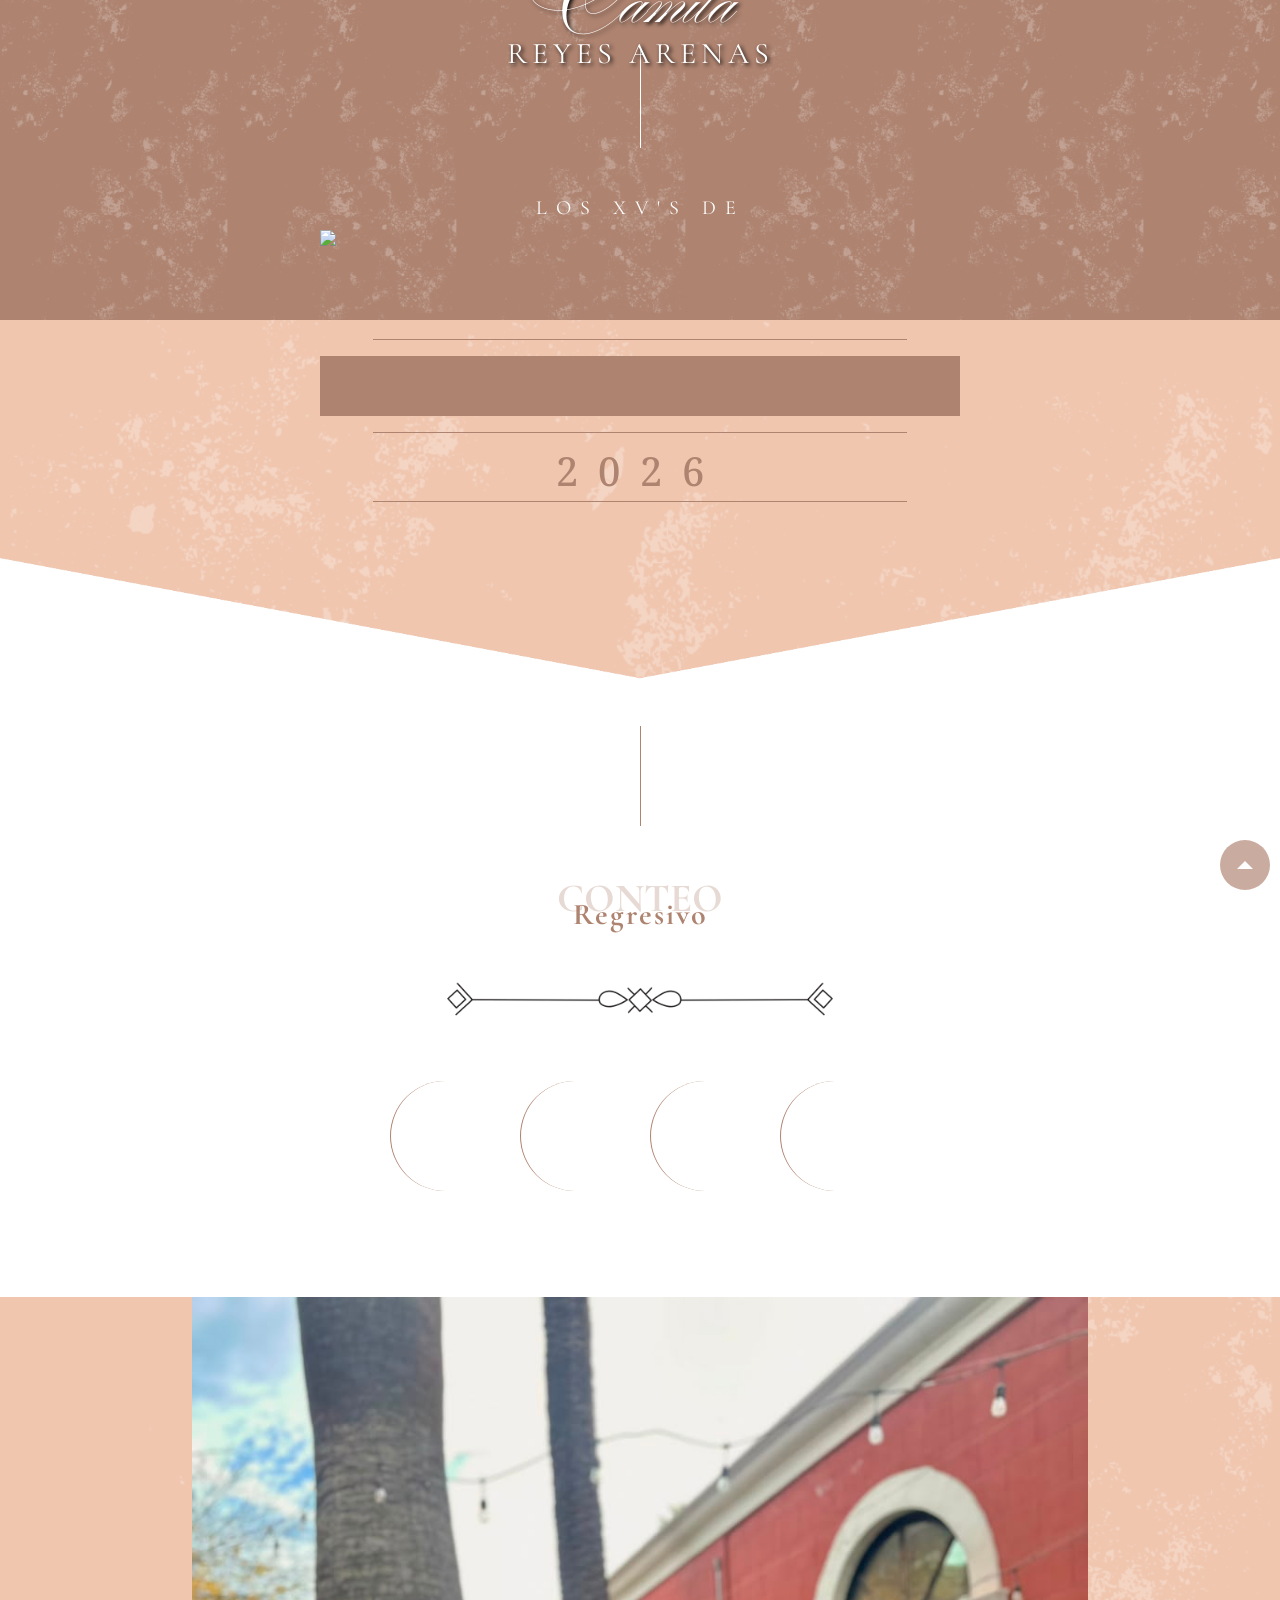
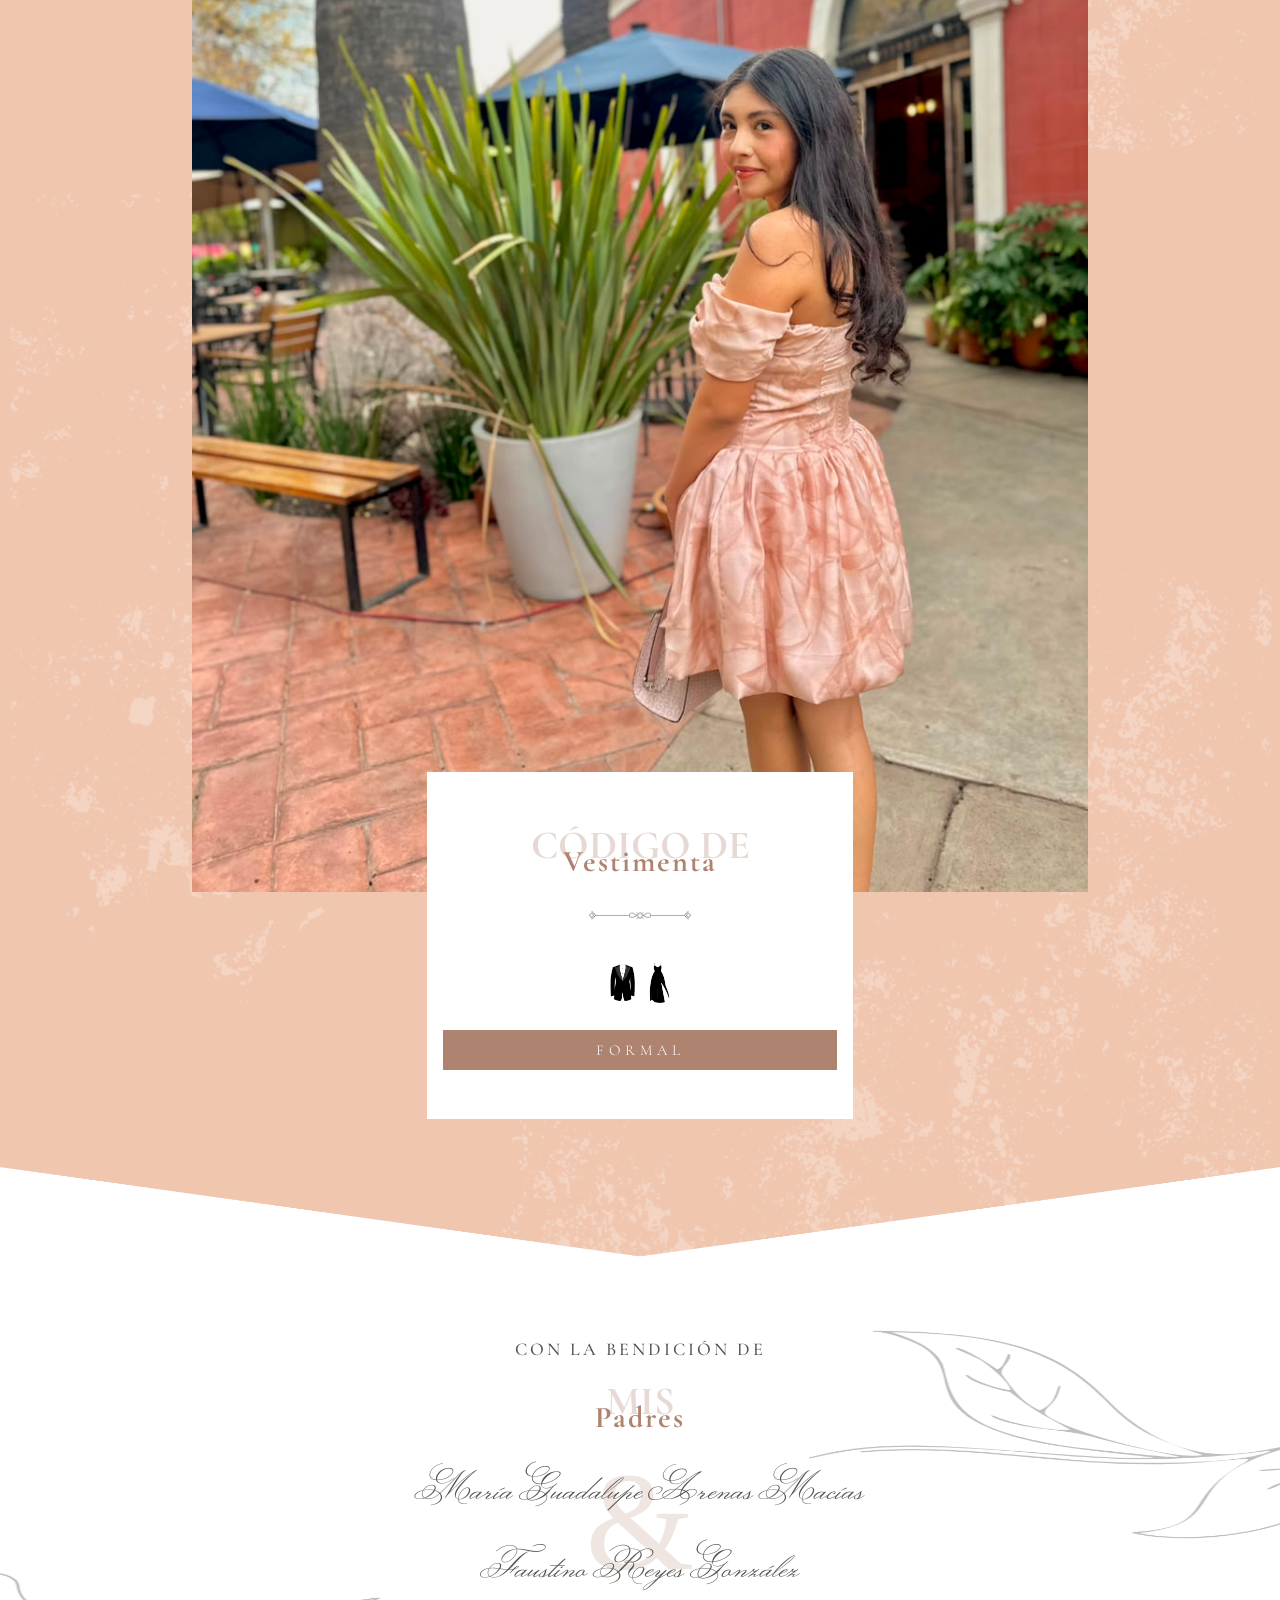
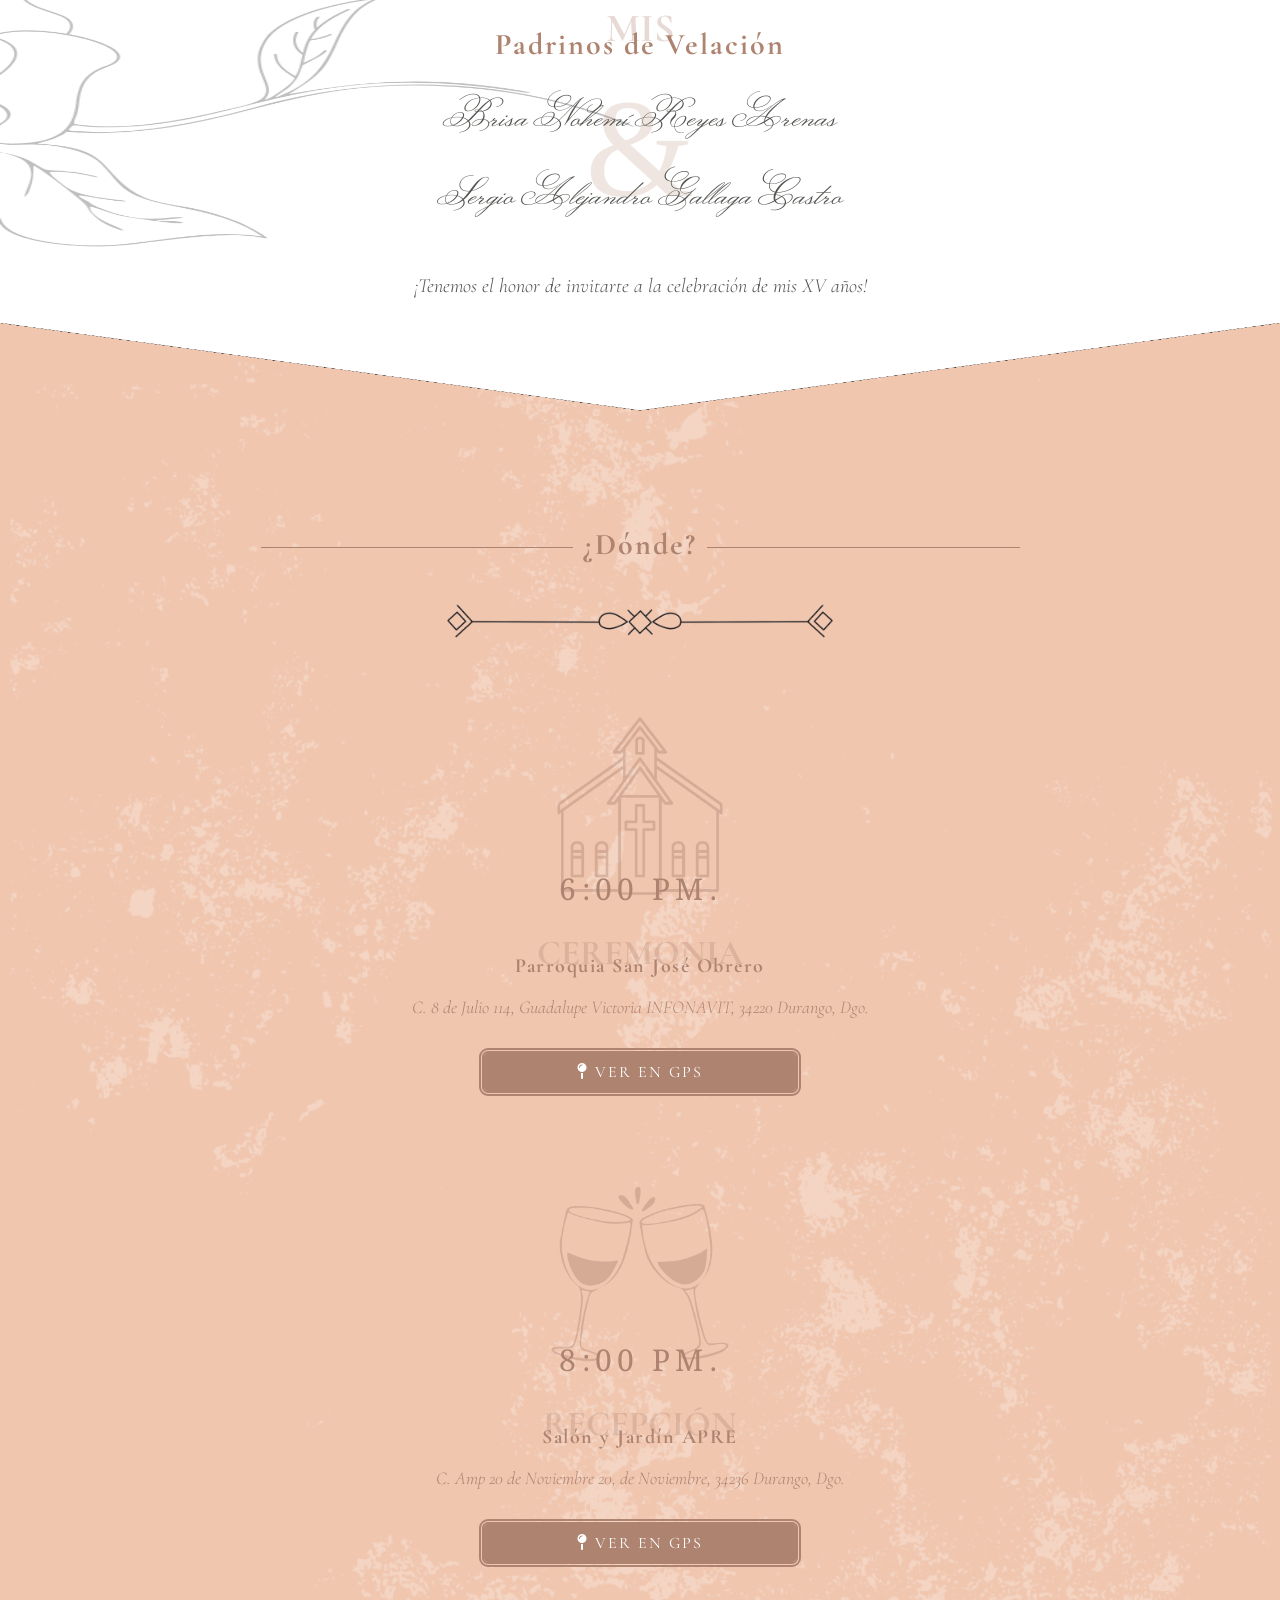
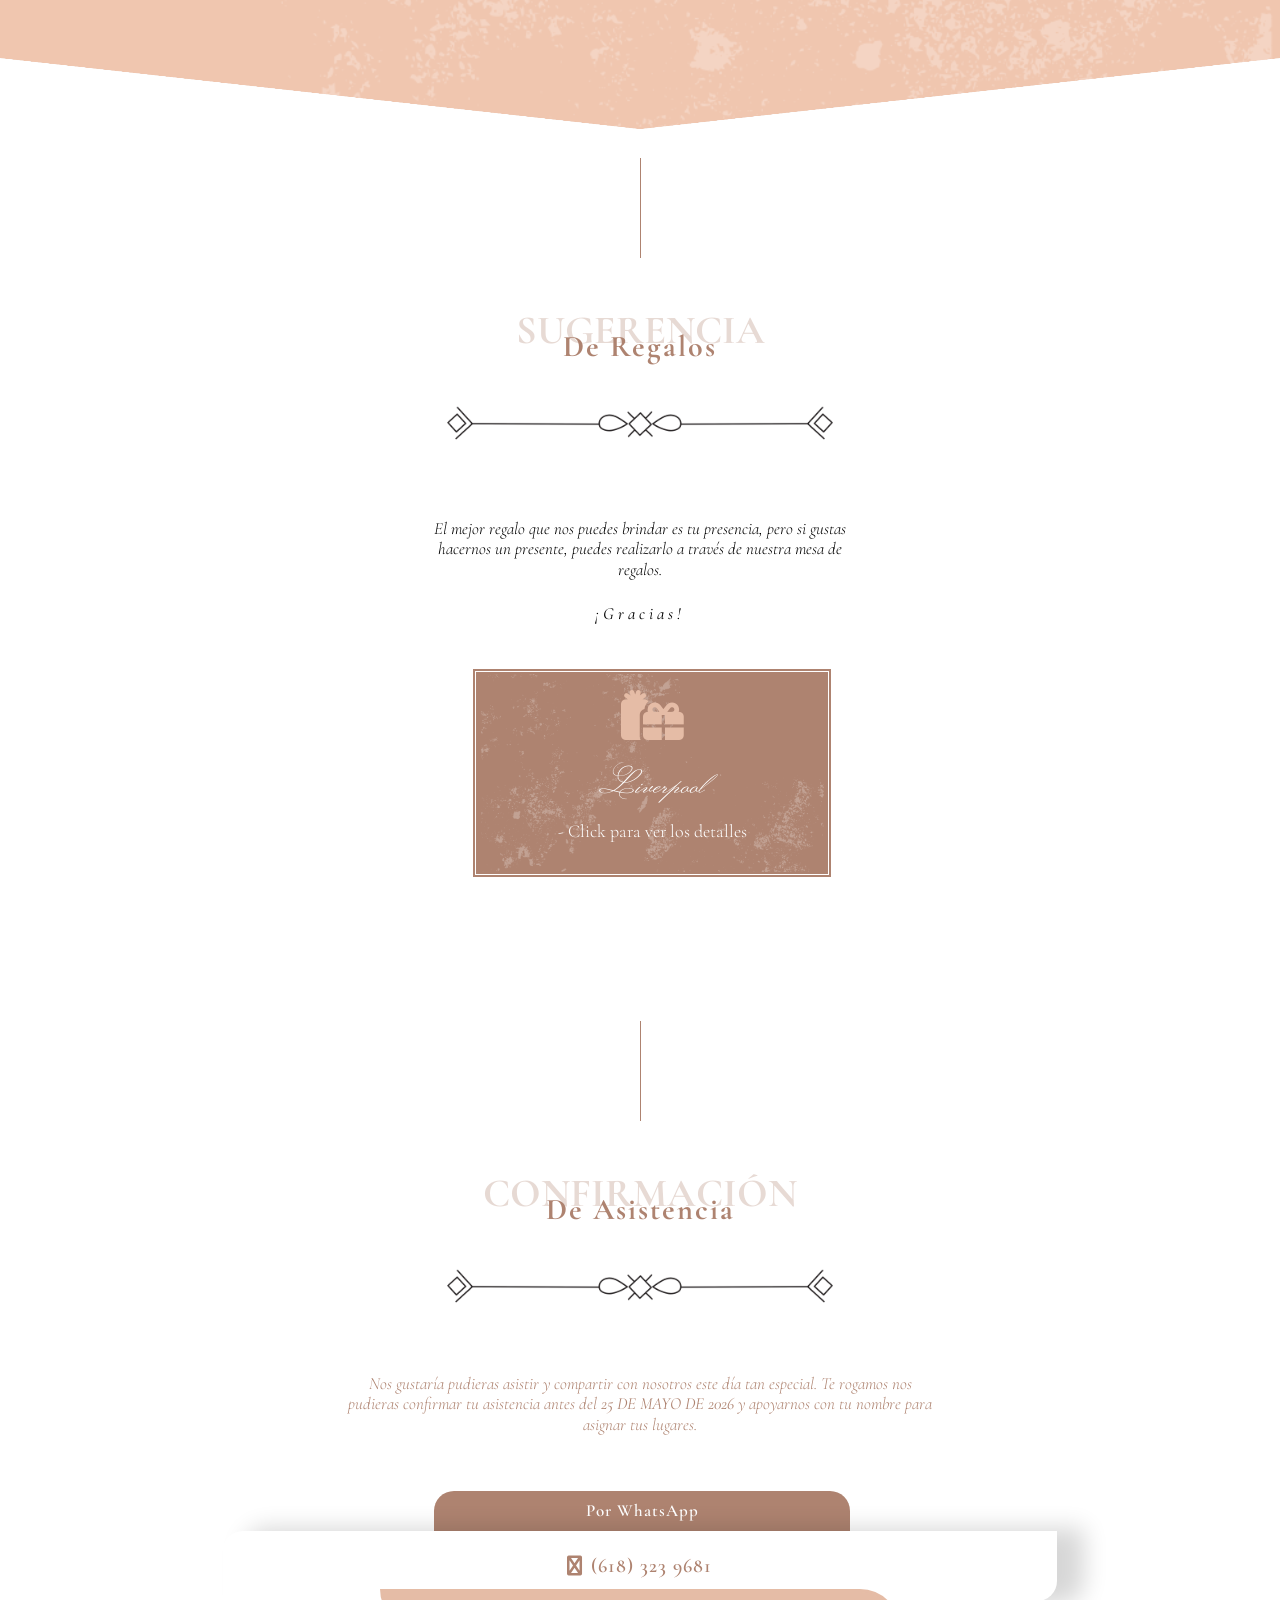
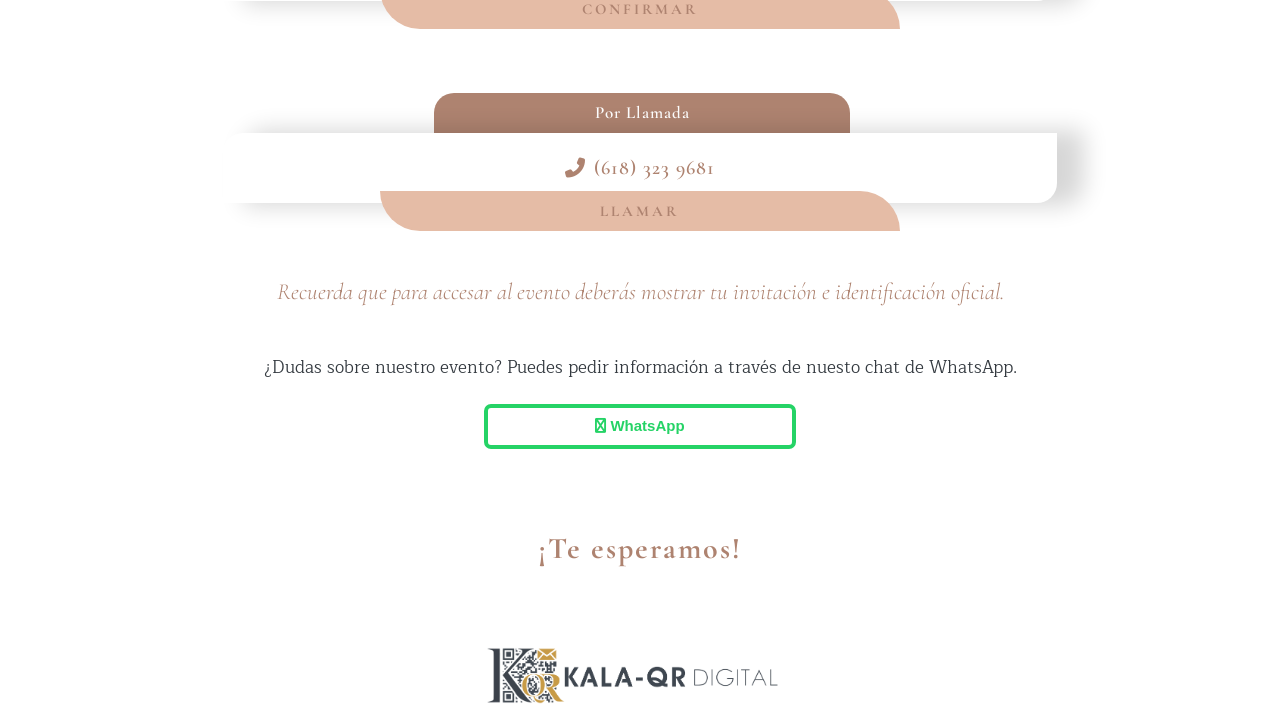
==== commit 5f4f2093: "Add files via upload" ====
--- a/inicio.html
+++ b/inicio.html
@@ -894,7 +894,7 @@
     </div>
 -->
 <div class="row justify-content-center" style="margin:0 auto;">
-<h2 class="respetuosamente col-11 col-md-6 mt-3 text-center" style="color: #ae8370;">Nos gustaría pudieras asistir y compartir con nosotros este día tan especial. Te rogamos nos pudieras confirmar tu asistencia antes del <b>15 DE AGOSTO DE 2025 </b>y apoyarnos con tu nombre para asignar tus lugares.</h2>
+<h2 class="respetuosamente col-11 col-md-6 mt-3 text-center" style="color: #ae8370;">Nos gustaría pudieras asistir y compartir con nosotros este día tan especial. Te rogamos nos pudieras confirmar tu asistencia antes del <b>25 DE MAYO DE 2026 </b>y apoyarnos con tu nombre para asignar tus lugares.</h2>
 </div>
 </div>  
  <div class="row justify-content-center " style="margin: 0 auto">  
--- a/css/demo001.css
+++ b/css/demo001.css
@@ -1055,7 +1055,7 @@
 
 .btnComoLlegar:hover{
   text-decoration: none;
-  background-color: transparent; 
+  background-color: #e5bca6; 
   font-family: 'Arapey', serif; 
   font-size: 15px;
   color:#ae8370;
@@ -1443,7 +1443,7 @@
 
 .btnComoLlegar:hover{
   text-decoration: none;
-  background-color: #ae8370; 
+  background-color: #e5bca6; 
   font-family: 'Arapey', serif; 
   font-size: 15px;
   color:#ae8370;
